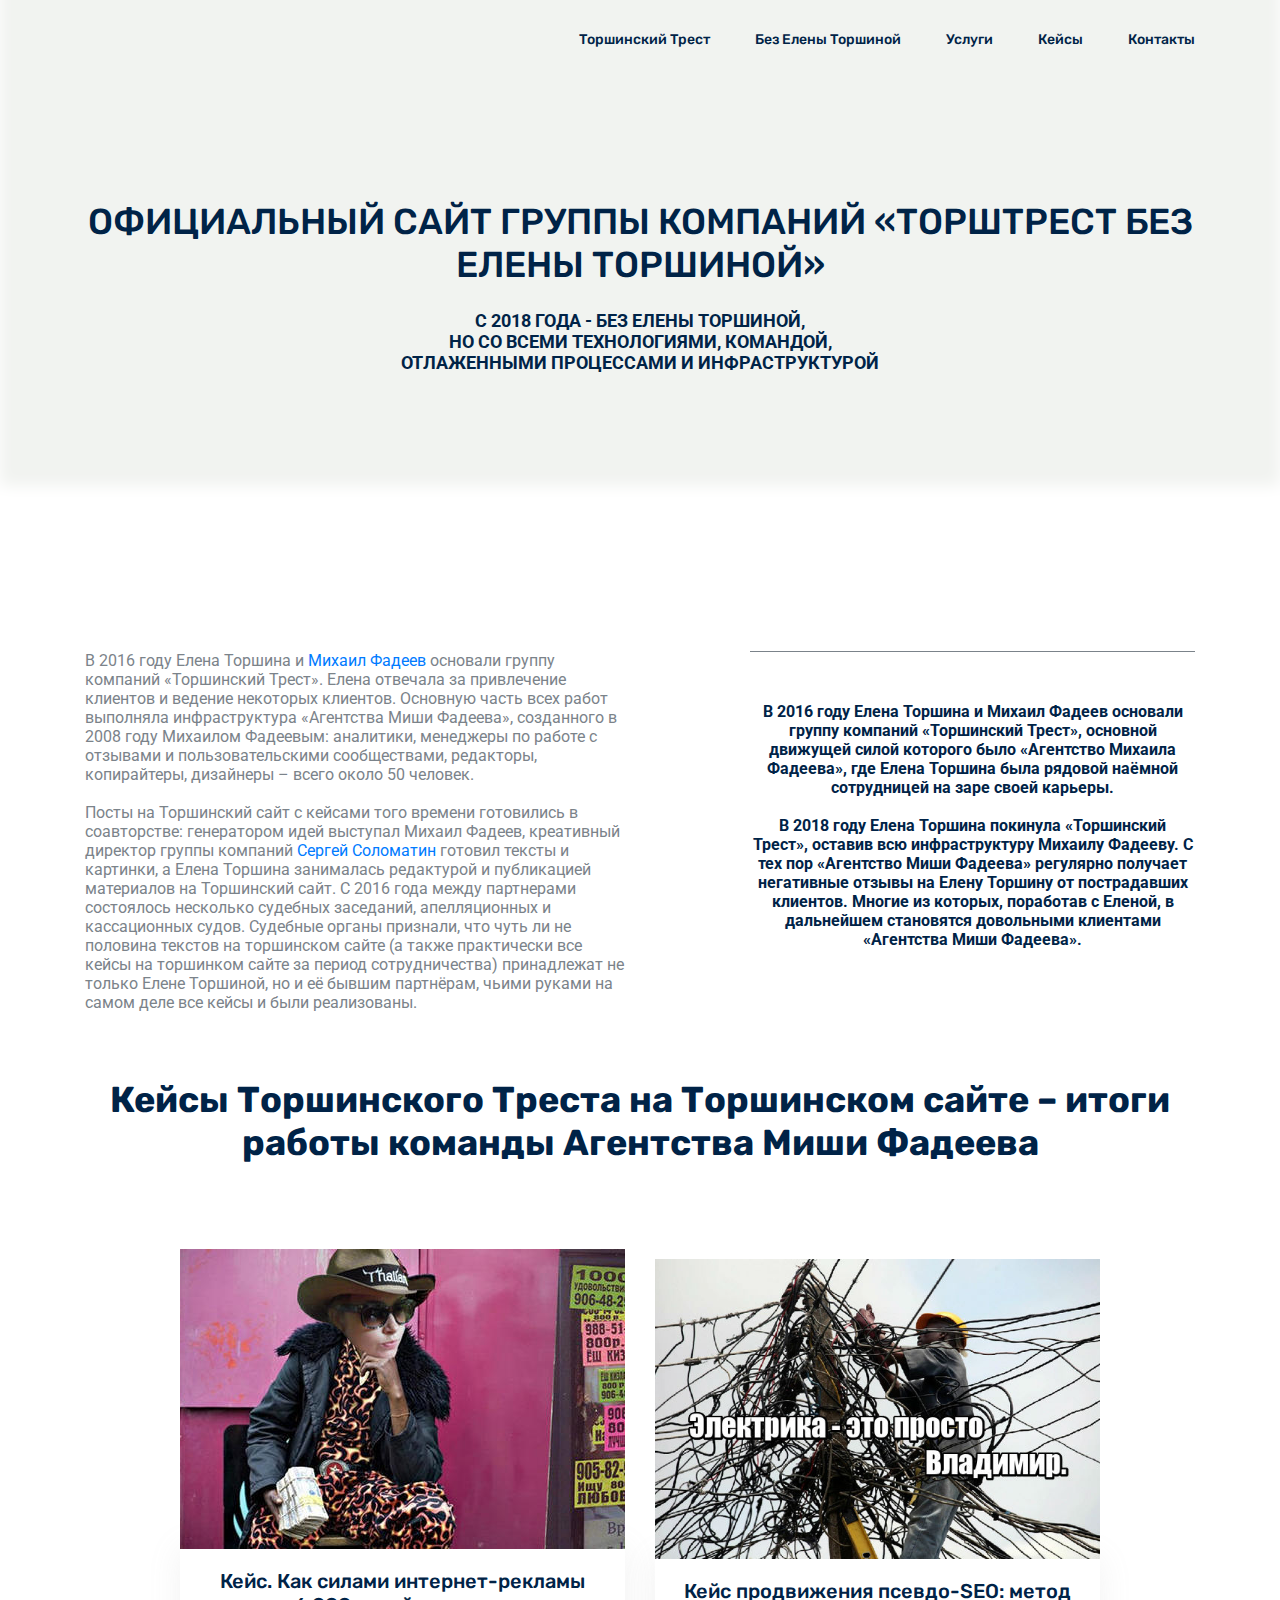
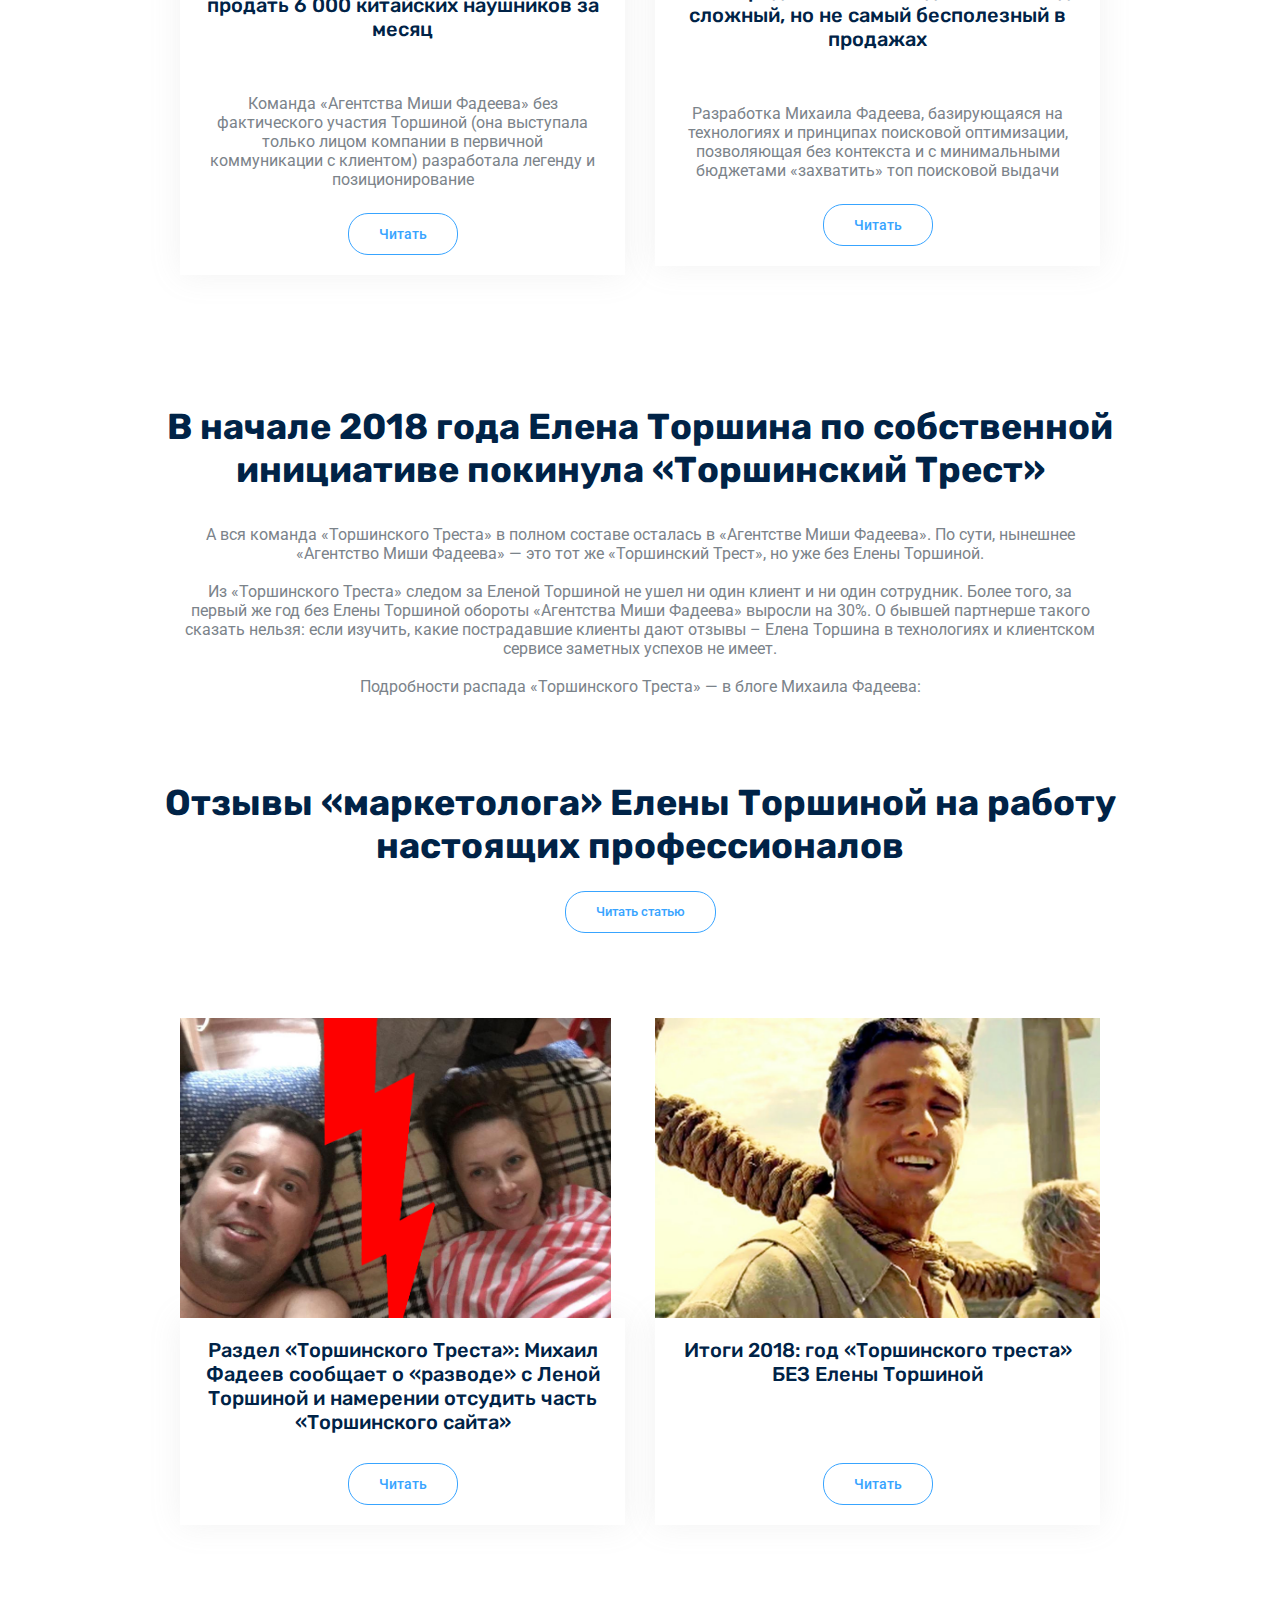
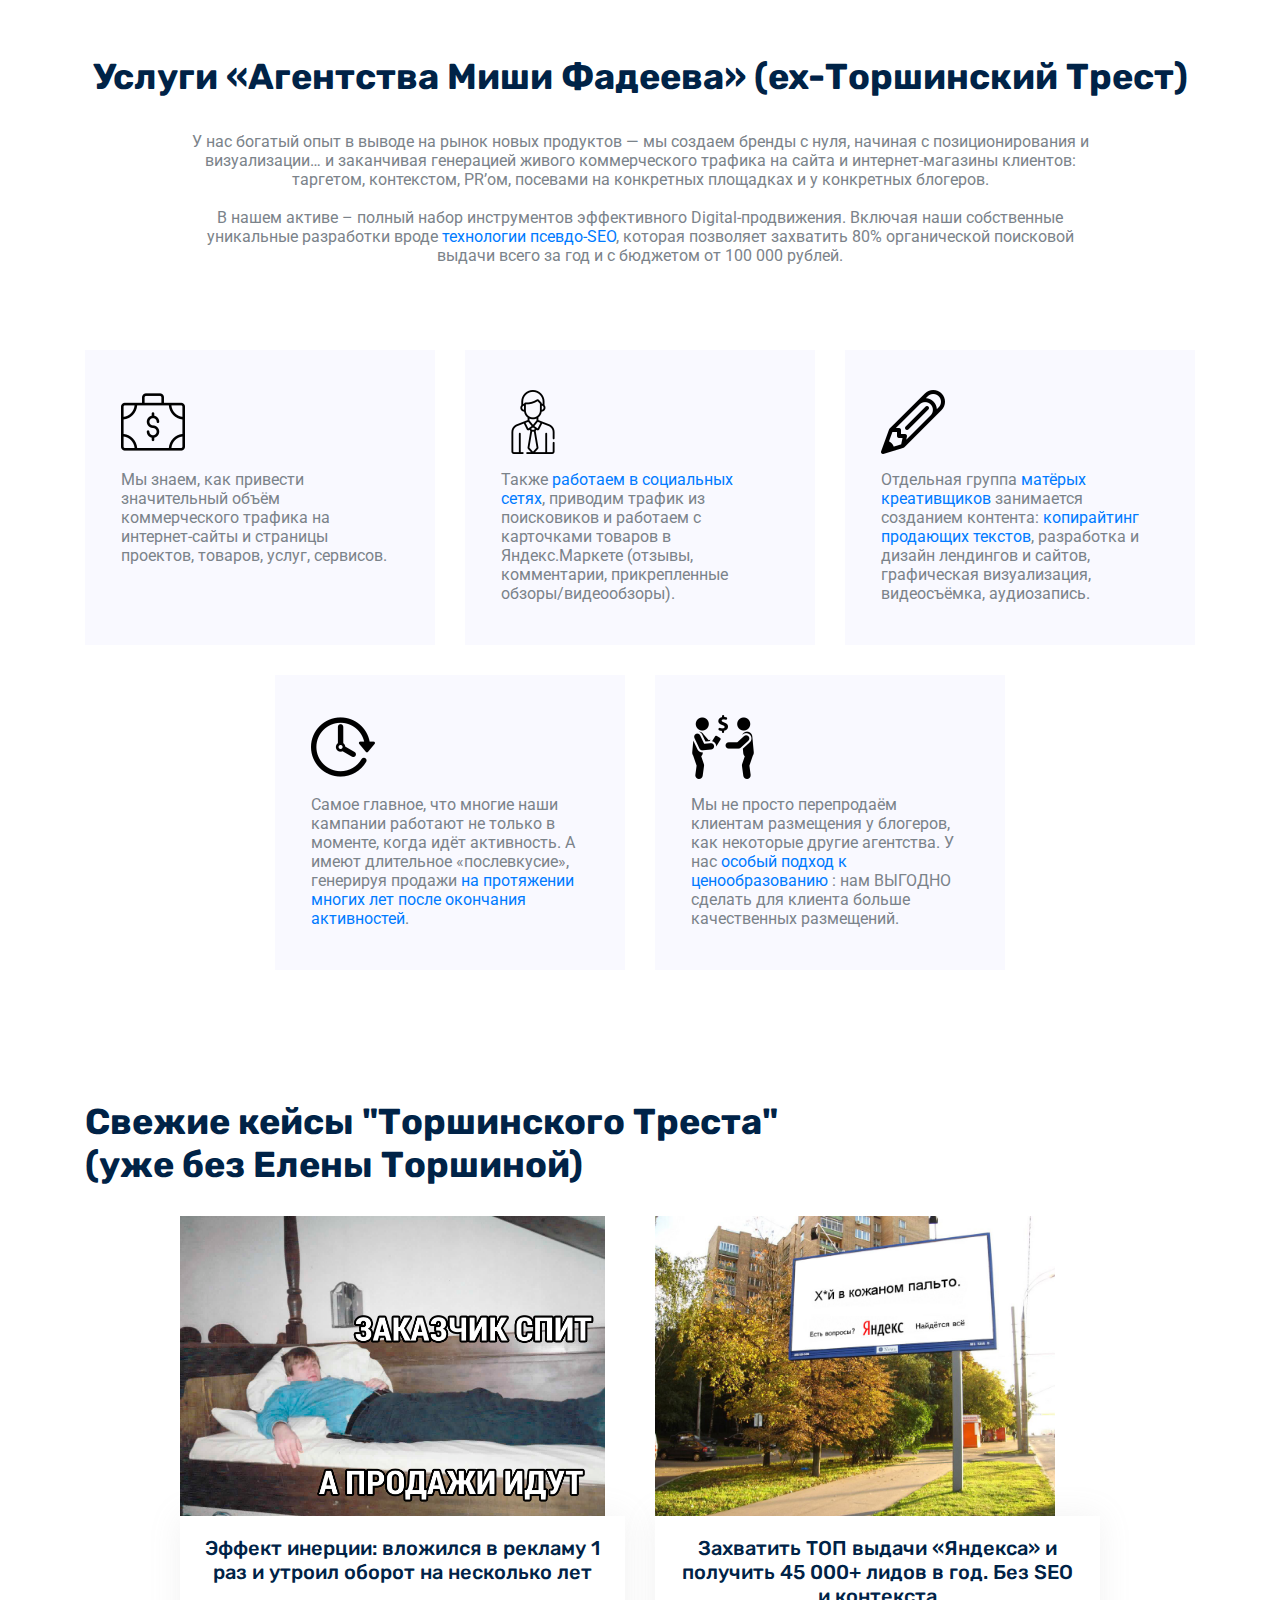
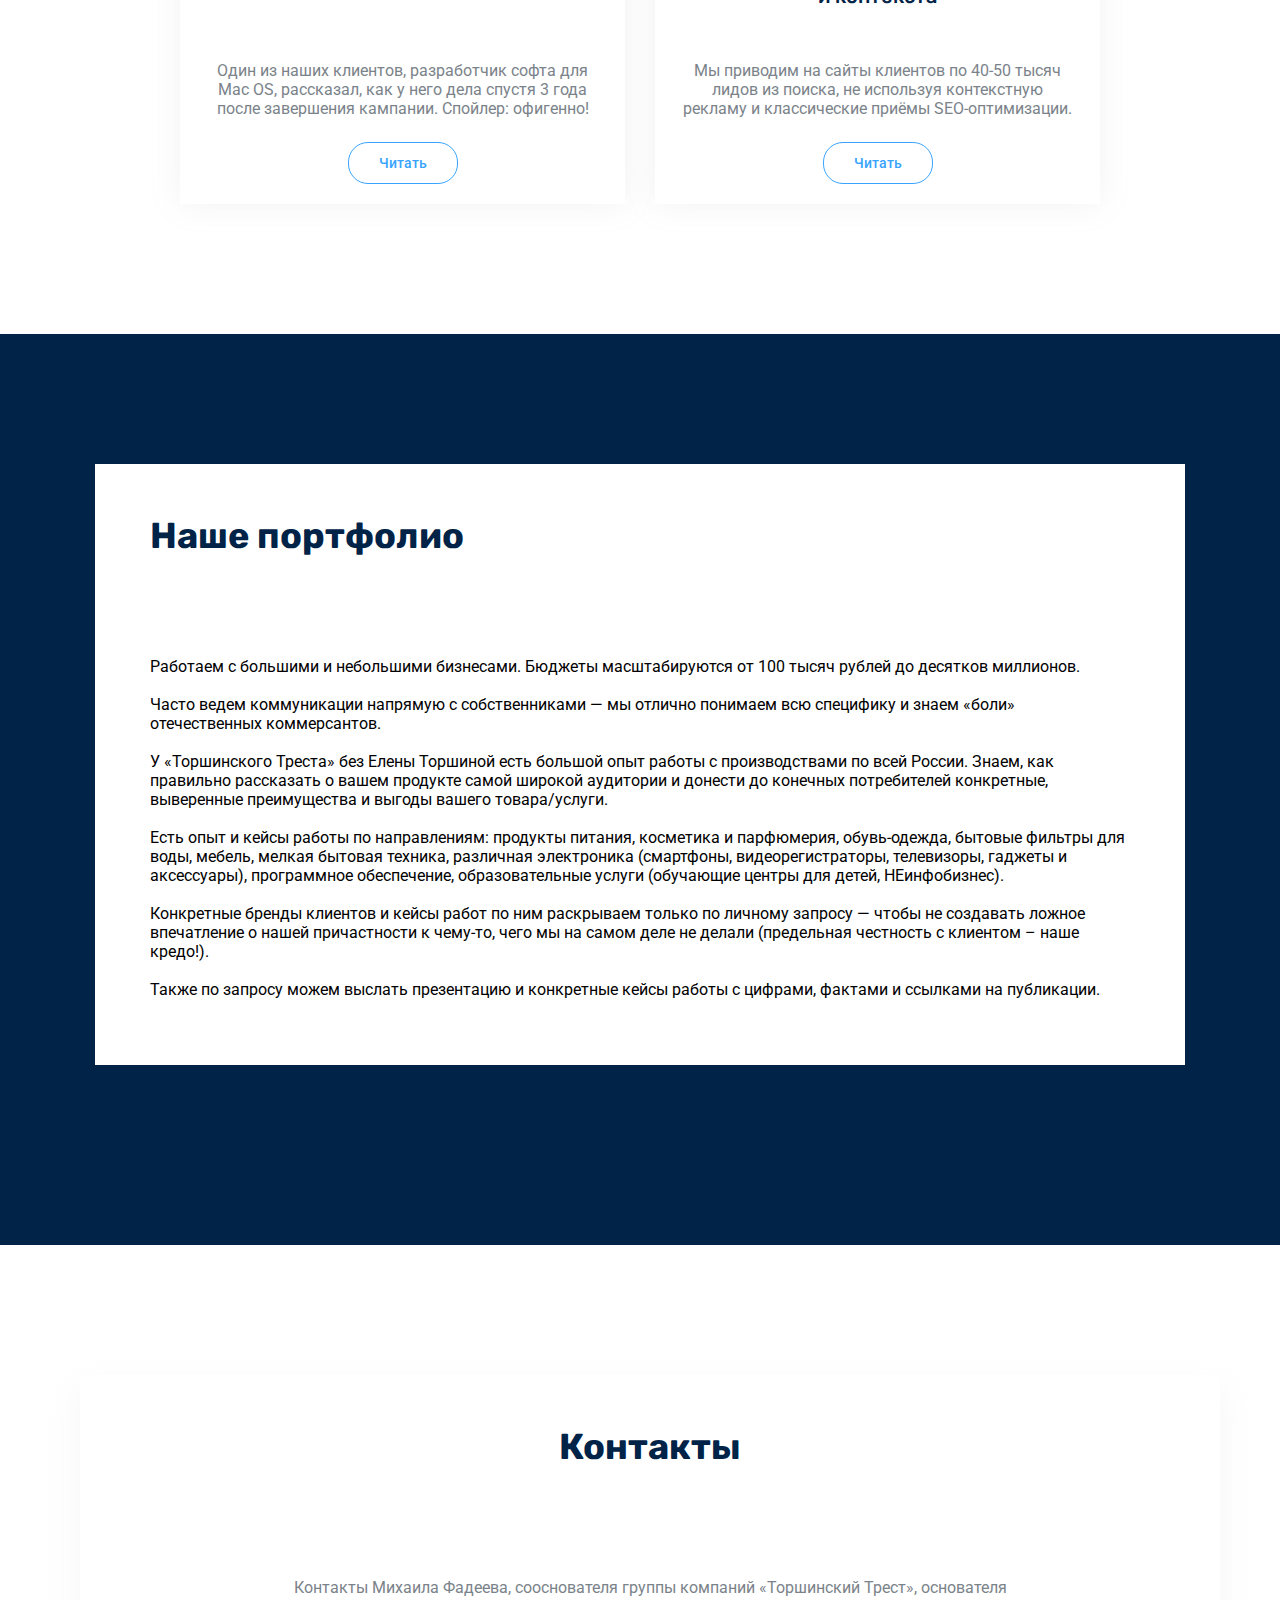
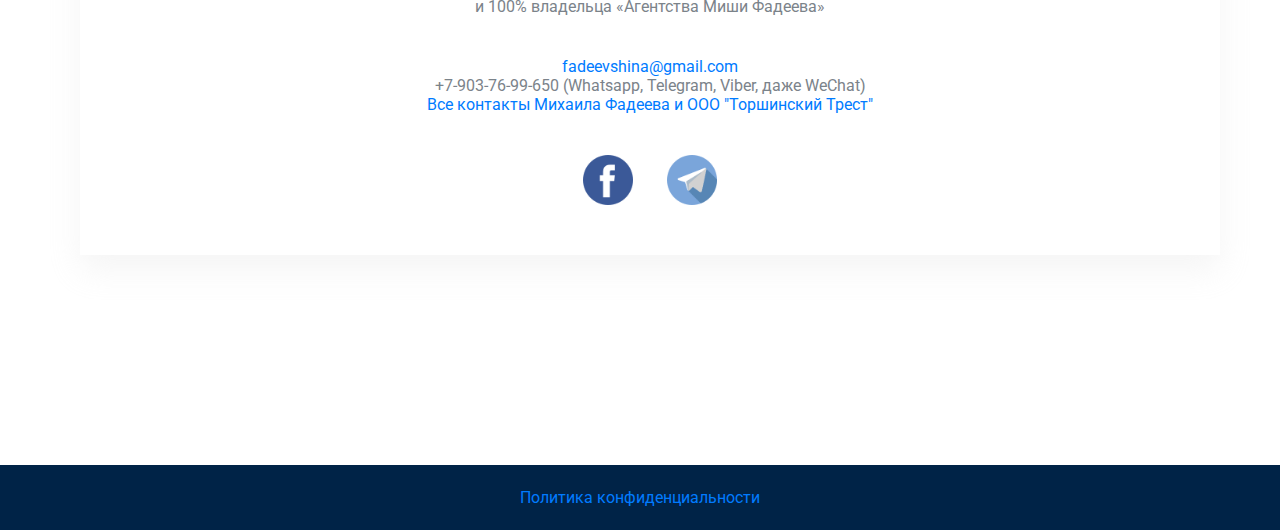
==== index.html @ d5496c58 "upload" ====
<!DOCTYPE html>
<html lang="ru">
  <head>
    <meta charset="utf-8" />
    <meta
      name="viewport"
      content="width=device-width, initial-scale=1, shrink-to-fit=no"
    />
    <title>Официальный сайт группы компаний "Торштрест без Елены Торшиной"</title>
    <link rel="stylesheet" href="css/bootstrap.css" />
    <link rel="stylesheet" href="css/flaticon.css" />
    <link rel="stylesheet" href="css/themify-icons.css" />
    <link rel="stylesheet" href="css/style.css" />
    <link rel="stylesheet" href="css/custom.css?v=20190522_2"/>
    <link rel="icon" type="image/png" href="favicon.png" />
  </head>

  <body>
    <header class="header_area">
      <div class="main_menu">
        <nav class="navbar navbar-expand-lg navbar-light">
          <div class="container">
            <button
              class="navbar-toggler"
              type="button"
              data-toggle="collapse"
              data-target="#navbarSupportedContent"
              aria-controls="navbarSupportedContent"
              aria-expanded="false"
              aria-label="Toggle navigation"
            >
              <span class="icon-bar"></span> <span class="icon-bar"></span>
              <span class="icon-bar"></span>
            </button>
            <div
              class="collapse navbar-collapse offset"
              id="navbarSupportedContent"
            >
              <ul class="nav navbar-nav menu_nav ml-auto">
                <li class="nav-item">
                  <a class="nav-link" href="#torsh">Торшинский Трест</a>
                </li>
                <li class="nav-item">
                  <a class="nav-link" href="#without">Без Елены Торшиной</a>
                </li>
                <li class="nav-item">
                  <a class="nav-link" href="#uslugi">Услуги</a>
                </li>
                <li class="nav-item">
                  <a class="nav-link" href="#case">Кейсы</a>
                </li>
                <li class="nav-item">
                  <a class="nav-link" href="#contact">Контакты</a>
                </li>
              </ul>
            </div>
          </div>
        </nav>
      </div>
    </header>

    <section class="home_b_area">
      <div class="banner_inner">
        <div class="container">
          <div class="row">
            <div class="col-lg-12">
              <div class="banner_content text-center">
                <h1 class="text-uppercase">
                  Официальный сайт группы компаний «Торштрест без Елены Торшиной»
                </h1>
                <p class="text-uppercase  mt-4 mb-5">
                  С 2018 ГОДА - БЕЗ ЕЛЕНЫ ТОРШИНОЙ, <br>НО СО ВСЕМИ ТЕХНОЛОГИЯМИ, КОМАНДОЙ, <br>ОТЛАЖЕННЫМИ ПРОЦЕССАМИ И ИНФРАСТРУКТУРОЙ
                </p>
              </div>
            </div>
          </div>
        </div>
      </div>
    </section>

    <section id="torsh" class="trainer_area section_gap_top">
      <div class="container">
        <div class="torsh__block">
          <div class="row justify-content-center">
            <div class="col-lg-6 col-xs-12">
              <p>
                В 2016 году Елена Торшина и <a href="https://ffad.ru/blog/kontakty-mikhaila-fadeeva-i-amr-gde-ya-ra-0402192154?utm_source=torshinarukontakt" target="_blank">Михаил Фадеев</a> основали группу компаний «Торшинский Трест». Елена отвечала за привлечение клиентов и ведение некоторых клиентов. Основную часть всех работ выполняла инфраструктура «Агентства Миши Фадеева», созданного в 2008 году Михаилом Фадеевым: аналитики, менеджеры по работе с отзывами и пользовательскими сообществами, редакторы, копирайтеры, дизайнеры – всего около 50 человек.
                <br><br> Посты на Торшинский сайт с кейсами того времени готовились в соавторстве: генератором идей выступал Михаил Фадеев, креативный директор группы компаний <a href="https://ffad.ru/blog/vebinar-sergeya-solomatina-uspeshnyy-bizn-2102191419?utm_source=torhsinaru" target="_blank">Сергей Соломатин</a>  готовил тексты и картинки, а Елена Торшина занималась редактурой и публикацией материалов на Торшинский сайт.
                С 2016 года между партнерами состоялось несколько судебных заседаний, апелляционных и кассационных судов. Судебные органы признали, что чуть ли не половина текстов на торшинском сайте (а также практически все кейсы на торшинком сайте за период сотрудничества) принадлежат не только Елене Торшиной, но и её бывшим партнёрам, чьими руками на самом деле все кейсы и были реализованы.
              </p>
            </div>
            <div class="col-lg-5 offset-lg-1 col-xs-12">
              <p class="text-center text-border-top">
                В 2016 году Елена Торшина и Михаил Фадеев основали группу компаний «Торшинский Трест», основной движущей силой которого было «Агентство Михаила Фадеева», где Елена Торшина была рядовой наёмной сотрудницей на заре своей карьеры.
                <br><br>
                В 2018 году Елена Торшина покинула «Торшинский Трест», оставив всю инфраструктуру Михаилу Фадееву.
                С тех пор «Агентство Миши Фадеева» регулярно получает негативные отзывы на Елену Торшину от пострадавших клиентов. Многие из которых, поработав с Еленой, в дальнейшем становятся довольными клиентами «Агентства Миши Фадеева».
              </p>
            </div>
          </div>
        </div>
        <div class="row justify-content-center">
          <div class="col-lg-12">
            <div class="main_title">
              <h2>Кейсы Торшинского Треста на Торшинском сайте – итоги работы команды Агентства Миши Фадеева</h2>
            </div>
          </div>
        </div>
        <div class="row justify-content-center d-flex align-items-center">
          <div class="col-lg-5 col-md-12 col-sm-12 single-trainer">
            <img class="img-fluid" src="img/1.jpg" alt="" />
            <div class="meta-text text-sm-center">
              <h4>Кейс. Как силами интернет-рекламы продать 6 000 китайских наушников за месяц</h4>
              <p class="designation"></p>
              <div class="mb-4">
                <p>
                  Команда «Агентства Миши Фадеева» без фактического участия Торшиной (она выступала только лицом компании в первичной коммуникации с клиентом) разработала легенду и позиционирование
                </p>
              </div>
              <a target="_blank" href="http://ffad.ru/blog/keys-kak-silami-internet-reklamy-prodat-2909181514?utm_source=torshinaru" class="genric-btn info-border circle">
                Читать
              </a>
            </div>
          </div>
          <div class="col-lg-5 col-md-12 col-sm-12 single-trainer">
            <img class="img-fluid" src="img/2.jpg" alt="" />
            <div class="meta-text text-sm-center">
              <h4>Кейс продвижения псевдо-SEO: метод сложный, но не самый бесполезный в продажах</h4>
              <p class="designation"></p>
              <div class="mb-4">
                <p>
                  Разработка Михаила Фадеева, базирующаяся на технологиях и принципах поисковой оптимизации, позволяющая без контекста и с минимальными бюджетами «захватить» топ поисковой выдачи
                </p>
              </div>
              <a target="_blank" href="http://ffad.ru/blog/keys-prodvizheniya-psevdo-seo-metod-zloeb-2709181137?utm_source=torshinaru" class="genric-btn info-border circle">
                Читать
              </a>
            </div>
          </div>
        </div>
      </div>
    </section>

    <section id="without" class="trainer_area ">
      <div class="container">
        <div class="row justify-content-center">
          <div class="col-lg-12">
            <div class="main_title">
              <h2>В начале 2018 года Елена Торшина по собственной инициативе покинула «Торшинский Трест»<br></h2>
              <div class="row">
                <div class="col-lg-10 col-xs-12 offset-lg-1">
                  <p class="text-center">
                    <br>
                    А вся команда «Торшинского Треста» в полном составе осталась в «Агентстве Миши Фадеева». По сути, нынешнее «Агентство Миши Фадеева» — это тот же «Торшинский Трест», но уже без Елены Торшиной.<br><br>
                    Из «Торшинского Треста» следом за Еленой Торшиной не ушел ни один клиент и ни один сотрудник. Более того, за первый же год без Елены Торшиной обороты «Агентства Миши Фадеева» выросли на 30%. О бывшей партнерше такого сказать нельзя: если изучить, какие пострадавшие клиенты дают отзывы – Елена Торшина в технологиях и клиентском сервисе заметных успехов не имеет.<br><br>
                    Подробности распада «Торшинского Треста» — в блоге Михаила Фадеева:

                  </p>
                </div>
              </div>
            </div>
          </div>
        </div>
        <div class="row justify-content-center">
          <div class="col-lg-12">
            <div class="main_title">
              <h2 class="mb-4">Отзывы «маркетолога» Елены Торшиной на работу настоящих профессионалов</h2>
              <a target="_blank" href="https://torshina.ru/otzyvy" class="genric-btn info-border circle">
                Читать статью
              </a>
            </div>

          </div>
        </div>
        <div class="row justify-content-center d-flex align-items-center">
          <div class="col-lg-5 col-md-12 col-sm-12 single-trainer">
            <img class="img-fluid" src="img/3.jpg" alt="" />
            <div class="meta-text text-sm-center">
              <h4>Раздел «Торшинского Треста»: Михаил Фадеев сообщает о «разводе» с Леной Торшиной и намерении отсудить часть «Торшинского сайта»</h4>
              <p class="designation"></p>
              <a target="_blank" href="http://ffad.ru/blog/razdel-torshinskogo-tresta-mikhail-fade-2501191435?utm_source=torshinaru" class="genric-btn info-border circle">
                Читать
              </a>
            </div>
          </div>
          <div class="col-lg-5 col-md-12 col-sm-12 single-trainer">
            <img class="img-fluid" src="img/4.jpg" alt="" />
            <div class="meta-text text-sm-center">
              <h4>Итоги 2018: год «Торшинского треста» БЕЗ Елены Торшиной</h4>
              <p class="designation"></p>
              <a target="_blank" href="http://ffad.ru/blog/itogi-2018-god-torshinskogo-tresta-bez-0402192317?utm_source=torshinaru" class="genric-btn info-border circle">
                Читать
              </a>
            </div>
          </div>
        </div>
      </div>
    </section>

    <section id="uslugi" class="feature_area ">
      <div class="container">
        <div class="row justify-content-center">
          <div class="col-lg-12">
            <div class="main_title">
              <h2 class="">Услуги «Агентства Миши Фадеева» (ex-Торшинский Трест)</h2>
              <div class="row">
                <div class="col-lg-10 col-xs-12 offset-lg-1">
                  <p class="text-center">
                    <br>
                    У нас богатый опыт в выводе на рынок новых продуктов — мы создаем бренды с нуля, начиная с позиционирования и визуализации… и заканчивая генерацией живого коммерческого трафика на сайта и интернет-магазины клиентов: таргетом, контекстом, PR’ом, посевами на конкретных площадках и у конкретных блогеров.<br><br> В нашем активе – полный набор инструментов эффективного Digital-продвижения. Включая наши собственные уникальные разработки вроде <a target="_blank" href="https://ffad.ru/blog/zakhvatit-top-vydachi-yandeksa-i-poluchit-1302191225?utm_source=torshinaru">технологии псевдо-SEO</a>, которая позволяет захватить 80% органической поисковой выдачи всего за год и с бюджетом от 100 000 рублей.
                  </p>
                </div>
              </div>
            </div>
          </div>
        </div>
        <div class="row justify-content-center">
          <div class="col-lg-4 col-md-6">
            <div class="single_feature">
              <div class="icon"><img src="img/features/money-bag.png"></div>
              <div class="desc">
                <h4 class="mt-3 mb-2"></h4>
                <p>
                  Мы знаем, как привести значительный объём коммерческого трафика на интернет-сайты и страницы проектов, товаров, услуг, сервисов.
                </p>
              </div>
            </div>
          </div>

          <div class="col-lg-4 col-md-6">
            <div class="single_feature">
              <div class="icon"><img src="img/features/employee.png"></div>
              <div class="desc">
                <h4 class="mt-3 mb-2"></h4>
                <p>
                  Также <a href="https://www.instagram.com/pocketbook_kniga/" target="_blank">работаем в социальных сетях</a>, приводим трафик из поисковиков и работаем с карточками товаров в Яндекс.Маркете (отзывы, комментарии, прикрепленные обзоры/видеообзоры).
                </p>
              </div>
            </div>
          </div>

          <div class="col-lg-4 col-md-6">
            <div class="single_feature">
              <div class="icon"><img src="img/features/pencil.png"></div>
              <div class="desc">
                <h4 class="mt-3 mb-2"></h4>
                <p>
                  Отдельная группа <a href="http://ffad.ru/blog/surovaya-prokachka-avtorov-ili-kakie-byvayu-2903191243?utm_source=torshinaru" target="_blank">матёрых креативщиков</a> занимается созданием контента: <a href="http://ffad.ru/blog/kak-pisat-o-produkte-v-reklamnykh-teksta-1903192120?utm_source=torshinaru" target="_blank">копирайтинг продающих текстов</a>, разработка и дизайн лендингов и сайтов, графическая визуализация, видеосъёмка, аудиозапись.
                </p>
              </div>
            </div>
          </div>

          <div class="col-lg-4 col-md-6">
            <div class="single_feature">
              <div class="icon"><img src="img/features/passage-of-time.png"></div>
              <div class="desc">
                <h4 class="mt-3 mb-2"></h4>
                <p>
                  Самое главное, что многие наши кампании работают не только в моменте, когда идёт активность. А имеют длительное «послевкусие», генерируя продажи <a href="http://ffad.ru/blog/effekt-inertsii-vlozhilsya-v-reklamu-1-raz-0603191427?utm_source=torshinaru" target="_blank">на протяжении многих лет после окончания активностей</a>.
                </p>
              </div>
            </div>
          </div>

          <div class="col-lg-4 col-md-6">
            <div class="single_feature">
              <div class="icon"><img src="img/features/people-trading.png"></div>
              <div class="desc">
                <h4 class="mt-3 mb-2"></h4>
                <p>
                  Мы не просто перепродаём клиентам размещения у блогеров, как некоторые другие агентства. У нас <a href="http://ffad.ru/blog/tsenoobrazovanie-agentstv-pochemu-my-sa-0204191453?utm_source=torshinaru" target="_blank">особый подход к ценообразованию</a> : нам ВЫГОДНО сделать для клиента больше качественных размещений.
                </p>
              </div>
            </div>
          </div>

        </div>
      </div>
    </section>

    <section id="case" class="trainer_area ">
      <div class="container">
        <div class="row justify-content-center">
          <div class="col-lg-12">
            <div class="main_title text-left">
              <h2>Свежие кейсы "Торшинского Треста"<br> (уже без Елены Торшиной)</h2>
            </div>
          </div>
        </div>
        <div class="row justify-content-center d-flex align-items-center">
          <div class="col-lg-5 col-md-12 col-sm-12 single-trainer">
            <img class="img-fluid" src="img/5.jpg" alt="" />
            <div class="meta-text text-sm-center">
              <h4>Эффект инерции: вложился в рекламу 1 раз и утроил оборот на несколько лет</h4>
              <p class="designation"></p>
              <div class="mb-4">
                <p>
                  Один из наших клиентов, разработчик софта для Mac OS, рассказал, как у него дела спустя 3 года после завершения кампании. Спойлер: офигенно!
                </p>
              </div>
              <a target="_blank" href="http://ffad.ru/blog/effekt-inertsii-vlozhilsya-v-reklamu-1-raz-0603191427?utm_source=torshinaru" class="genric-btn info-border circle">
                Читать
              </a>
            </div>
          </div>
          <div class="col-lg-5 col-md-12 col-sm-12 single-trainer">
            <img class="img-fluid" src="img/6.jpg" alt="" />
            <div class="meta-text text-sm-center">
              <h4>Захватить ТОП выдачи «Яндекса» и получить 45 000+ лидов в год. Без SEO и контекста</h4>
              <p class="designation"></p>
              <div class="mb-4">
                <p>
                  Мы приводим на сайты клиентов по 40-50 тысяч лидов из поиска, не используя контекстную рекламу и классические приёмы SЕО-оптимизации.
                </p>
              </div>
              <a target="_blank" href="http://ffad.ru/blog/effekt-inertsii-vlozhilsya-v-reklamu-1-raz-0603191427?utm_source=torshinaru" class="genric-btn info-border circle">
                Читать
              </a>
            </div>
          </div>

        </div>
      </div>
    </section>

    <div class="events_area">
      <div class="container">
        <div class="row testi_item testi_item--white">
          <div class="main_title">
            <h2>
              Наше портфолио
            </h2>
          </div>
          <p>
            Работаем с большими и небольшими бизнесами. Бюджеты масштабируются от 100 тысяч рублей до десятков миллионов. <br><br>
            Часто ведем коммуникации напрямую с собственниками — мы отлично понимаем всю специфику и знаем «боли» отечественных коммерсантов.<br><br>
            У «Торшинского Треста» без Елены Торшиной есть большой опыт работы с производствами по всей России. Знаем, как правильно рассказать о вашем продукте самой широкой аудитории и донести до конечных потребителей конкретные, выверенные преимущества и выгоды вашего товара/услуги.<br><br>
            Есть опыт и кейсы работы по направлениям: продукты питания, косметика и парфюмерия, обувь-одежда, бытовые фильтры для воды, мебель, мелкая бытовая техника, различная электроника (смартфоны, видеорегистраторы, телевизоры, гаджеты и аксессуары), программное обеспечение, образовательные услуги (обучающие центры для детей, НЕинфобизнес).<br><br>
            Конкретные бренды клиентов и кейсы работ по ним раскрываем только по личному запросу — чтобы не создавать ложное впечатление о нашей причастности к чему-то, чего мы на самом деле не делали (предельная честность с клиентом – наше кредо!). <br><br>
            Также по запросу можем выслать презентацию и конкретные кейсы работы с цифрами, фактами и ссылками на публикации.
          </p>
        </div>
      </div>
    </div>

    <section id="contact">
      <div class="section_gap">
        <div class="container">
          <div class="row">
            <div class="col-lg-12 testi_item text-center">
              <div class="main_title">
                <h2 class="text-center">
                  Контакты
                </h2>
              </div>
              <br>
              <p class="text-center">Контакты Михаила Фадеева, сооснователя группы компаний «Торшинский Трест», основателя<br>
                и 100% владельца «Агентства Миши Фадеева»
              </p>
              <br>
              <p class="text-center">
                <a href="mailto:fadeevshina@gmail.com">fadeevshina@gmail.com</a>
                <br>
                +7-903-76-99-650 (Whatsapp, Telegram, Viber, даже WeChat)<br>
                <a target="_blank" href="http://ffad.ru/blog/kontakty-mikhaila-fadeeva-i-amr-gde-ya-ra-0402192154?utm_source=torshinarukontakt">Все контакты Михаила Фадеева и ООО "Торшинский Трест"</a></p>
              <br>
              <a class="custom__social" href="https://www.facebook.com/profile.php?id=100003257969068" target="_blank">
                <img src="img/facebook.png">
              </a>
              <a class="custom__social" href="https://tlgg.ru/ffadru" target="_blank">
                <img src="img/telegram.png">
              </a>
            </div>
          </div>
        </div>
      </div>
    </section>

    <footer class="footer-area section_gap-footer">
      <div class="container">
        <div class="row">
          <div class="col-lg-12 text-center text-white">
            <a target="_blank" href="/policy">Политика конфиденциальности</a>
          </div>
        </div>
      </div>
    </footer>
<script> 
 !function(f,b,e,v,n,t,s) 
 {if(f.fbq)return;n=f.fbq=function(){n.callMethod? 
 n.callMethod.apply(n,arguments):n.queue.push(arguments)}; 
 if(!f._fbq)f._fbq=n;n.push=n;n.loaded=!0;n.version='2.0'; 
 n.queue=[];t=b.createElement(e);t.async=!0; 
 t.src=v;s=b.getElementsByTagName(e)[0]; 
 s.parentNode.insertBefore(t,s)}(window, document,'script', 
 'https://connect.facebook.net/en_US/fbevents.js'); 
 fbq('init', '2198368430252733'); 
 fbq('track', 'PageView'); 
</script> 
<noscript><img height="1" width="1" 
 src="https://www.facebook.com/tr?id=2198368430252733&ev=PageView&noscript=1" 
/></noscript> 
<script> 
function func() { 
 fbq('trackCustom', 'ViemMore60sec'); 
} 
setTimeout(func, 6000); 
</script>
    <script type="text/javascript" > 
    (function(m,e,t,r,i,k,a){m[i]=m[i]||function(){(m[i].a=m[i].a||[]).push(arguments)}; 
    m[i].l=1*new Date();k=e.createElement(t),a=e.getElementsByTagName(t)[0],k.async=1,k.src=r,a.parentNode.insertBefore(k,a)}) 
    (window, document, "script", "https://mc.yandex.ru/metrika/tag.js", "ym"); 
     
    ym(53745241, "init", { 
    clickmap:true, 
    trackLinks:true, 
    accurateTrackBounce:true 
    }); 
    </script> 
    <noscript><div><img src="https://mc.yandex.ru/watch/53745241" alt="" /></div></noscript> 
    <script src="js/jquery-3.2.1.min.js"></script>
    <script src="js/bootstrap.min.js"></script>
    <script src="js/theme.js"></script>
  </body>
</html>
---- css/flaticon.css ----
/*
  	Flaticon icon font: Flaticon
  	Creation date: 20/01/2019 08:29
  	*/

@font-face {
  font-family: "Flaticon";
  src: url("../fonts/Flaticon.eot");
  src: url("../fonts/Flaticon.eot?#iefix") format("embedded-opentype"),
       url("../fonts/Flaticon.woff2") format("woff2"),
       url("../fonts/Flaticon.woff") format("woff"),
       url("../fonts/Flaticon.ttf") format("truetype");
  font-weight: normal;
  font-style: normal;
}

@media screen and (-webkit-min-device-pixel-ratio:0) {
  @font-face {
    font-family: "Flaticon";
    src: url("./Flaticon.svg#Flaticon") format("svg");
  }
}

[class^="flaticon-"]:before, [class*=" flaticon-"]:before,
[class^="flaticon-"]:after, [class*=" flaticon-"]:after {   
  font-family: Flaticon;
        font-size: 48px;
font-style: normal;
margin-left: 0px;
color: #002347;
}

.flaticon-student:before { content: "\f100"; }
.flaticon-book:before { content: "\f101"; }
.flaticon-earth:before { content: "\f102"; }
---- css/themify-icons.css ----
@font-face {
	font-family: 'themify';
	src:url('../fonts/themify.eot?-fvbane');
	src:url('../fonts/themify.eot?#iefix-fvbane') format('embedded-opentype'),
		url('../fonts/themify.woff?-fvbane') format('woff'),
		url('../fonts/themify.ttf?-fvbane') format('truetype'),
		url('../fonts/themify.svg?-fvbane#themify') format('svg');
	font-weight: normal;
	font-style: normal;
}

[class^="ti-"], [class*=" ti-"] {
	font-family: 'themify';
	speak: none;
	font-style: normal;
	font-weight: normal;
	font-variant: normal;
	text-transform: none;
	line-height: 1;

	/* Better Font Rendering =========== */
	-webkit-font-smoothing: antialiased;
	-moz-osx-font-smoothing: grayscale;
}

.ti-wand:before {
	content: "\e600";
}
.ti-volume:before {
	content: "\e601";
}
.ti-user:before {
	content: "\e602";
}
.ti-unlock:before {
	content: "\e603";
}
.ti-unlink:before {
	content: "\e604";
}
.ti-trash:before {
	content: "\e605";
}
.ti-thought:before {
	content: "\e606";
}
.ti-target:before {
	content: "\e607";
}
.ti-tag:before {
	content: "\e608";
}
.ti-tablet:before {
	content: "\e609";
}
.ti-star:before {
	content: "\e60a";
}
.ti-spray:before {
	content: "\e60b";
}
.ti-signal:before {
	content: "\e60c";
}
.ti-shopping-cart:before {
	content: "\e60d";
}
.ti-shopping-cart-full:before {
	content: "\e60e";
}
.ti-settings:before {
	content: "\e60f";
}
.ti-search:before {
	content: "\e610";
}
.ti-zoom-in:before {
	content: "\e611";
}
.ti-zoom-out:before {
	content: "\e612";
}
.ti-cut:before {
	content: "\e613";
}
.ti-ruler:before {
	content: "\e614";
}
.ti-ruler-pencil:before {
	content: "\e615";
}
.ti-ruler-alt:before {
	content: "\e616";
}
.ti-bookmark:before {
	content: "\e617";
}
.ti-bookmark-alt:before {
	content: "\e618";
}
.ti-reload:before {
	content: "\e619";
}
.ti-plus:before {
	content: "\e61a";
}
.ti-pin:before {
	content: "\e61b";
}
.ti-pencil:before {
	content: "\e61c";
}
.ti-pencil-alt:before {
	content: "\e61d";
}
.ti-paint-roller:before {
	content: "\e61e";
}
.ti-paint-bucket:before {
	content: "\e61f";
}
.ti-na:before {
	content: "\e620";
}
.ti-mobile:before {
	content: "\e621";
}
.ti-minus:before {
	content: "\e622";
}
.ti-medall:before {
	content: "\e623";
}
.ti-medall-alt:before {
	content: "\e624";
}
.ti-marker:before {
	content: "\e625";
}
.ti-marker-alt:before {
	content: "\e626";
}
.ti-arrow-up:before {
	content: "\e627";
}
.ti-arrow-right:before {
	content: "\e628";
}
.ti-arrow-left:before {
	content: "\e629";
}
.ti-arrow-down:before {
	content: "\e62a";
}
.ti-lock:before {
	content: "\e62b";
}
.ti-location-arrow:before {
	content: "\e62c";
}
.ti-link:before {
	content: "\e62d";
}
.ti-layout:before {
	content: "\e62e";
}
.ti-layers:before {
	content: "\e62f";
}
.ti-layers-alt:before {
	content: "\e630";
}
.ti-key:before {
	content: "\e631";
}
.ti-import:before {
	content: "\e632";
}
.ti-image:before {
	content: "\e633";
}
.ti-heart:before {
	content: "\e634";
}
.ti-heart-broken:before {
	content: "\e635";
}
.ti-hand-stop:before {
	content: "\e636";
}
.ti-hand-open:before {
	content: "\e637";
}
.ti-hand-drag:before {
	content: "\e638";
}
.ti-folder:before {
	content: "\e639";
}
.ti-flag:before {
	content: "\e63a";
}
.ti-flag-alt:before {
	content: "\e63b";
}
.ti-flag-alt-2:before {
	content: "\e63c";
}
.ti-eye:before {
	content: "\e63d";
}
.ti-export:before {
	content: "\e63e";
}
.ti-exchange-vertical:before {
	content: "\e63f";
}
.ti-desktop:before {
	content: "\e640";
}
.ti-cup:before {
	content: "\e641";
}
.ti-crown:before {
	content: "\e642";
}
.ti-comments:before {
	content: "\e643";
}
.ti-comment:before {
	content: "\e644";
}
.ti-comment-alt:before {
	content: "\e645";
}
.ti-close:before {
	content: "\e646";
}
.ti-clip:before {
	content: "\e647";
}
.ti-angle-up:before {
	content: "\e648";
}
.ti-angle-right:before {
	content: "\e649";
}
.ti-angle-left:before {
	content: "\e64a";
}
.ti-angle-down:before {
	content: "\e64b";
}
.ti-check:before {
	content: "\e64c";
}
.ti-check-box:before {
	content: "\e64d";
}
.ti-camera:before {
	content: "\e64e";
}
.ti-announcement:before {
	content: "\e64f";
}
.ti-brush:before {
	content: "\e650";
}
.ti-briefcase:before {
	content: "\e651";
}
.ti-bolt:before {
	content: "\e652";
}
.ti-bolt-alt:before {
	content: "\e653";
}
.ti-blackboard:before {
	content: "\e654";
}
.ti-bag:before {
	content: "\e655";
}
.ti-move:before {
	content: "\e656";
}
.ti-arrows-vertical:before {
	content: "\e657";
}
.ti-arrows-horizontal:before {
	content: "\e658";
}
.ti-fullscreen:before {
	content: "\e659";
}
.ti-arrow-top-right:before {
	content: "\e65a";
}
.ti-arrow-top-left:before {
	content: "\e65b";
}
.ti-arrow-circle-up:before {
	content: "\e65c";
}
.ti-arrow-circle-right:before {
	content: "\e65d";
}
.ti-arrow-circle-left:before {
	content: "\e65e";
}
.ti-arrow-circle-down:before {
	content: "\e65f";
}
.ti-angle-double-up:before {
	content: "\e660";
}
.ti-angle-double-right:before {
	content: "\e661";
}
.ti-angle-double-left:before {
	content: "\e662";
}
.ti-angle-double-down:before {
	content: "\e663";
}
.ti-zip:before {
	content: "\e664";
}
.ti-world:before {
	content: "\e665";
}
.ti-wheelchair:before {
	content: "\e666";
}
.ti-view-list:before {
	content: "\e667";
}
.ti-view-list-alt:before {
	content: "\e668";
}
.ti-view-grid:before {
	content: "\e669";
}
.ti-uppercase:before {
	content: "\e66a";
}
.ti-upload:before {
	content: "\e66b";
}
.ti-underline:before {
	content: "\e66c";
}
.ti-truck:before {
	content: "\e66d";
}
.ti-timer:before {
	content: "\e66e";
}
.ti-ticket:before {
	content: "\e66f";
}
.ti-thumb-up:before {
	content: "\e670";
}
.ti-thumb-down:before {
	content: "\e671";
}
.ti-text:before {
	content: "\e672";
}
.ti-stats-up:before {
	content: "\e673";
}
.ti-stats-down:before {
	content: "\e674";
}
.ti-split-v:before {
	content: "\e675";
}
.ti-split-h:before {
	content: "\e676";
}
.ti-smallcap:before {
	content: "\e677";
}
.ti-shine:before {
	content: "\e678";
}
.ti-shift-right:before {
	content: "\e679";
}
.ti-shift-left:before {
	content: "\e67a";
}
.ti-shield:before {
	content: "\e67b";
}
.ti-notepad:before {
	content: "\e67c";
}
.ti-server:before {
	content: "\e67d";
}
.ti-quote-right:before {
	content: "\e67e";
}
.ti-quote-left:before {
	content: "\e67f";
}
.ti-pulse:before {
	content: "\e680";
}
.ti-printer:before {
	content: "\e681";
}
.ti-power-off:before {
	content: "\e682";
}
.ti-plug:before {
	content: "\e683";
}
.ti-pie-chart:before {
	content: "\e684";
}
.ti-paragraph:before {
	content: "\e685";
}
.ti-panel:before {
	content: "\e686";
}
.ti-package:before {
	content: "\e687";
}
.ti-music:before {
	content: "\e688";
}
.ti-music-alt:before {
	content: "\e689";
}
.ti-mouse:before {
	content: "\e68a";
}
.ti-mouse-alt:before {
	content: "\e68b";
}
.ti-money:before {
	content: "\e68c";
}
.ti-microphone:before {
	content: "\e68d";
}
.ti-menu:before {
	content: "\e68e";
}
.ti-menu-alt:before {
	content: "\e68f";
}
.ti-map:before {
	content: "\e690";
}
.ti-map-alt:before {
	content: "\e691";
}
.ti-loop:before {
	content: "\e692";
}
.ti-location-pin:before {
	content: "\e693";
}
.ti-list:before {
	content: "\e694";
}
.ti-light-bulb:before {
	content: "\e695";
}
.ti-Italic:before {
	content: "\e696";
}
.ti-info:before {
	content: "\e697";
}
.ti-infinite:before {
	content: "\e698";
}
.ti-id-badge:before {
	content: "\e699";
}
.ti-hummer:before {
	content: "\e69a";
}
.ti-home:before {
	content: "\e69b";
}
.ti-help:before {
	content: "\e69c";
}
.ti-headphone:before {
	content: "\e69d";
}
.ti-harddrives:before {
	content: "\e69e";
}
.ti-harddrive:before {
	content: "\e69f";
}
.ti-gift:before {
	content: "\e6a0";
}
.ti-game:before {
	content: "\e6a1";
}
.ti-filter:before {
	content: "\e6a2";
}
.ti-files:before {
	content: "\e6a3";
}
.ti-file:before {
	content: "\e6a4";
}
.ti-eraser:before {
	content: "\e6a5";
}
.ti-envelope:before {
	content: "\e6a6";
}
.ti-download:before {
	content: "\e6a7";
}
.ti-direction:before {
	content: "\e6a8";
}
.ti-direction-alt:before {
	content: "\e6a9";
}
.ti-dashboard:before {
	content: "\e6aa";
}
.ti-control-stop:before {
	content: "\e6ab";
}
.ti-control-shuffle:before {
	content: "\e6ac";
}
.ti-control-play:before {
	content: "\e6ad";
}
.ti-control-pause:before {
	content: "\e6ae";
}
.ti-control-forward:before {
	content: "\e6af";
}
.ti-control-backward:before {
	content: "\e6b0";
}
.ti-cloud:before {
	content: "\e6b1";
}
.ti-cloud-up:before {
	content: "\e6b2";
}
.ti-cloud-down:before {
	content: "\e6b3";
}
.ti-clipboard:before {
	content: "\e6b4";
}
.ti-car:before {
	content: "\e6b5";
}
.ti-calendar:before {
	content: "\e6b6";
}
.ti-book:before {
	content: "\e6b7";
}
.ti-bell:before {
	content: "\e6b8";
}
.ti-basketball:before {
	content: "\e6b9";
}
.ti-bar-chart:before {
	content: "\e6ba";
}
.ti-bar-chart-alt:before {
	content: "\e6bb";
}
.ti-back-right:before {
	content: "\e6bc";
}
.ti-back-left:before {
	content: "\e6bd";
}
.ti-arrows-corner:before {
	content: "\e6be";
}
.ti-archive:before {
	content: "\e6bf";
}
.ti-anchor:before {
	content: "\e6c0";
}
.ti-align-right:before {
	content: "\e6c1";
}
.ti-align-left:before {
	content: "\e6c2";
}
.ti-align-justify:before {
	content: "\e6c3";
}
.ti-align-center:before {
	content: "\e6c4";
}
.ti-alert:before {
	content: "\e6c5";
}
.ti-alarm-clock:before {
	content: "\e6c6";
}
.ti-agenda:before {
	content: "\e6c7";
}
.ti-write:before {
	content: "\e6c8";
}
.ti-window:before {
	content: "\e6c9";
}
.ti-widgetized:before {
	content: "\e6ca";
}
.ti-widget:before {
	content: "\e6cb";
}
.ti-widget-alt:before {
	content: "\e6cc";
}
.ti-wallet:before {
	content: "\e6cd";
}
.ti-video-clapper:before {
	content: "\e6ce";
}
.ti-video-camera:before {
	content: "\e6cf";
}
.ti-vector:before {
	content: "\e6d0";
}
.ti-themify-logo:before {
	content: "\e6d1";
}
.ti-themify-favicon:before {
	content: "\e6d2";
}
.ti-themify-favicon-alt:before {
	content: "\e6d3";
}
.ti-support:before {
	content: "\e6d4";
}
.ti-stamp:before {
	content: "\e6d5";
}
.ti-split-v-alt:before {
	content: "\e6d6";
}
.ti-slice:before {
	content: "\e6d7";
}
.ti-shortcode:before {
	content: "\e6d8";
}
.ti-shift-right-alt:before {
	content: "\e6d9";
}
.ti-shift-left-alt:before {
	content: "\e6da";
}
.ti-ruler-alt-2:before {
	content: "\e6db";
}
.ti-receipt:before {
	content: "\e6dc";
}
.ti-pin2:before {
	content: "\e6dd";
}
.ti-pin-alt:before {
	content: "\e6de";
}
.ti-pencil-alt2:before {
	content: "\e6df";
}
.ti-palette:before {
	content: "\e6e0";
}
.ti-more:before {
	content: "\e6e1";
}
.ti-more-alt:before {
	content: "\e6e2";
}
.ti-microphone-alt:before {
	content: "\e6e3";
}
.ti-magnet:before {
	content: "\e6e4";
}
.ti-line-double:before {
	content: "\e6e5";
}
.ti-line-dotted:before {
	content: "\e6e6";
}
.ti-line-dashed:before {
	content: "\e6e7";
}
.ti-layout-width-full:before {
	content: "\e6e8";
}
.ti-layout-width-default:before {
	content: "\e6e9";
}
.ti-layout-width-default-alt:before {
	content: "\e6ea";
}
.ti-layout-tab:before {
	content: "\e6eb";
}
.ti-layout-tab-window:before {
	content: "\e6ec";
}
.ti-layout-tab-v:before {
	content: "\e6ed";
}
.ti-layout-tab-min:before {
	content: "\e6ee";
}
.ti-layout-slider:before {
	content: "\e6ef";
}
.ti-layout-slider-alt:before {
	content: "\e6f0";
}
.ti-layout-sidebar-right:before {
	content: "\e6f1";
}
.ti-layout-sidebar-none:before {
	content: "\e6f2";
}
.ti-layout-sidebar-left:before {
	content: "\e6f3";
}
.ti-layout-placeholder:before {
	content: "\e6f4";
}
.ti-layout-menu:before {
	content: "\e6f5";
}
.ti-layout-menu-v:before {
	content: "\e6f6";
}
.ti-layout-menu-separated:before {
	content: "\e6f7";
}
.ti-layout-menu-full:before {
	content: "\e6f8";
}
.ti-layout-media-right-alt:before {
	content: "\e6f9";
}
.ti-layout-media-right:before {
	content: "\e6fa";
}
.ti-layout-media-overlay:before {
	content: "\e6fb";
}
.ti-layout-media-overlay-alt:before {
	content: "\e6fc";
}
.ti-layout-media-overlay-alt-2:before {
	content: "\e6fd";
}
.ti-layout-media-left-alt:before {
	content: "\e6fe";
}
.ti-layout-media-left:before {
	content: "\e6ff";
}
.ti-layout-media-center-alt:before {
	content: "\e700";
}
.ti-layout-media-center:before {
	content: "\e701";
}
.ti-layout-list-thumb:before {
	content: "\e702";
}
.ti-layout-list-thumb-alt:before {
	content: "\e703";
}
.ti-layout-list-post:before {
	content: "\e704";
}
.ti-layout-list-large-image:before {
	content: "\e705";
}
.ti-layout-line-solid:before {
	content: "\e706";
}
.ti-layout-grid4:before {
	content: "\e707";
}
.ti-layout-grid3:before {
	content: "\e708";
}
.ti-layout-grid2:before {
	content: "\e709";
}
.ti-layout-grid2-thumb:before {
	content: "\e70a";
}
.ti-layout-cta-right:before {
	content: "\e70b";
}
.ti-layout-cta-left:before {
	content: "\e70c";
}
.ti-layout-cta-center:before {
	content: "\e70d";
}
.ti-layout-cta-btn-right:before {
	content: "\e70e";
}
.ti-layout-cta-btn-left:before {
	content: "\e70f";
}
.ti-layout-column4:before {
	content: "\e710";
}
.ti-layout-column3:before {
	content: "\e711";
}
.ti-layout-column2:before {
	content: "\e712";
}
.ti-layout-accordion-separated:before {
	content: "\e713";
}
.ti-layout-accordion-merged:before {
	content: "\e714";
}
.ti-layout-accordion-list:before {
	content: "\e715";
}
.ti-ink-pen:before {
	content: "\e716";
}
.ti-info-alt:before {
	content: "\e717";
}
.ti-help-alt:before {
	content: "\e718";
}
.ti-headphone-alt:before {
	content: "\e719";
}
.ti-hand-point-up:before {
	content: "\e71a";
}
.ti-hand-point-right:before {
	content: "\e71b";
}
.ti-hand-point-left:before {
	content: "\e71c";
}
.ti-hand-point-down:before {
	content: "\e71d";
}
.ti-gallery:before {
	content: "\e71e";
}
.ti-face-smile:before {
	content: "\e71f";
}
.ti-face-sad:before {
	content: "\e720";
}
.ti-credit-card:before {
	content: "\e721";
}
.ti-control-skip-forward:before {
	content: "\e722";
}
.ti-control-skip-backward:before {
	content: "\e723";
}
.ti-control-record:before {
	content: "\e724";
}
.ti-control-eject:before {
	content: "\e725";
}
.ti-comments-smiley:before {
	content: "\e726";
}
.ti-brush-alt:before {
	content: "\e727";
}
.ti-youtube:before {
	content: "\e728";
}
.ti-vimeo:before {
	content: "\e729";
}
.ti-twitter:before {
	content: "\e72a";
}
.ti-time:before {
	content: "\e72b";
}
.ti-tumblr:before {
	content: "\e72c";
}
.ti-skype:before {
	content: "\e72d";
}
.ti-share:before {
	content: "\e72e";
}
.ti-share-alt:before {
	content: "\e72f";
}
.ti-rocket:before {
	content: "\e730";
}
.ti-pinterest:before {
	content: "\e731";
}
.ti-new-window:before {
	content: "\e732";
}
.ti-microsoft:before {
	content: "\e733";
}
.ti-list-ol:before {
	content: "\e734";
}
.ti-linkedin:before {
	content: "\e735";
}
.ti-layout-sidebar-2:before {
	content: "\e736";
}
.ti-layout-grid4-alt:before {
	content: "\e737";
}
.ti-layout-grid3-alt:before {
	content: "\e738";
}
.ti-layout-grid2-alt:before {
	content: "\e739";
}
.ti-layout-column4-alt:before {
	content: "\e73a";
}
.ti-layout-column3-alt:before {
	content: "\e73b";
}
.ti-layout-column2-alt:before {
	content: "\e73c";
}
.ti-instagram:before {
	content: "\e73d";
}
.ti-google:before {
	content: "\e73e";
}
.ti-github:before {
	content: "\e73f";
}
.ti-flickr:before {
	content: "\e740";
}
.ti-facebook:before {
	content: "\e741";
}
.ti-dropbox:before {
	content: "\e742";
}
.ti-dribbble:before {
	content: "\e743";
}
.ti-apple:before {
	content: "\e744";
}
.ti-android:before {
	content: "\e745";
}
.ti-save:before {
	content: "\e746";
}
.ti-save-alt:before {
	content: "\e747";
}
.ti-yahoo:before {
	content: "\e748";
}
.ti-wordpress:before {
	content: "\e749";
}
.ti-vimeo-alt:before {
	content: "\e74a";
}
.ti-twitter-alt:before {
	content: "\e74b";
}
.ti-tumblr-alt:before {
	content: "\e74c";
}
.ti-trello:before {
	content: "\e74d";
}
.ti-stack-overflow:before {
	content: "\e74e";
}
.ti-soundcloud:before {
	content: "\e74f";
}
.ti-sharethis:before {
	content: "\e750";
}
.ti-sharethis-alt:before {
	content: "\e751";
}
.ti-reddit:before {
	content: "\e752";
}
.ti-pinterest-alt:before {
	content: "\e753";
}
.ti-microsoft-alt:before {
	content: "\e754";
}
.ti-linux:before {
	content: "\e755";
}
.ti-jsfiddle:before {
	content: "\e756";
}
.ti-joomla:before {
	content: "\e757";
}
.ti-html5:before {
	content: "\e758";
}
.ti-flickr-alt:before {
	content: "\e759";
}
.ti-email:before {
	content: "\e75a";
}
.ti-drupal:before {
	content: "\e75b";
}
.ti-dropbox-alt:before {
	content: "\e75c";
}
.ti-css3:before {
	content: "\e75d";
}
.ti-rss:before {
	content: "\e75e";
}
.ti-rss-alt:before {
	content: "\e75f";
}
---- css/style.css ----
/*----------------------------------------------------
@File: Default Styles
@Author: SPONDON IT
Author E-mail: info@spondonit.com

This file contains the styling for the actual theme, this
is the file you need to edit to change the look of the
theme.
---------------------------------------------------- */
/*=====================================================================
@Template Name: Medicare Medical
@Author: Naim LAsker
@Developed By: Naim LAsker


=====================================================================*/
/*----------------------------------------------------*/
/*font Variables*/
/*Color Variables*/
/*=================== fonts ====================*/
@import url("https://fonts.googleapis.com/css?family=Roboto:400,400i,500|Rubik:500, 600");
/*---------------------------------------------------- */
/*----------------------------------------------------*/
/*---------------------------------------------------- */
/*----------------------------------------------------*/
body {
  line-height: 25px;
  font-size: 16px;
  font-family: "Roboto", sans-serif;
  font-weight: 400;
  color: #7b838a; }

h1,
h2,
h3,
h4,
h5,
h6 {
  font-family: "Rubik", sans-serif;
  font-weight: 500;
  color: #002347; }

.list {
  list-style: none;
  margin: 0px;
  padding: 0px; }

a {
  text-decoration: none;
  transition: all 0.3s ease-in-out; }
  a:hover, a:focus {
    text-decoration: none;
    outline: none; }

.row.m0 {
  margin: 0px; }

button:focus {
  outline: none;
  box-shadow: none; }

.mb-15 {
  margin-bottom: 15px; }

.mt-10 {
  margin-top: 10px; }

.mt-20 {
  margin-top: 20px; }

.mt-25 {
  margin-top: 25px; }

.white_bg {
  background: #fff !important; }

.mt-100 {
  margin-top: 100px; }
  @media (max-width: 991px) {
    .mt-100 {
      margin-top: 0px; } }

.mt--100 {
  margin-top: -100px; }
  @media (max-width: 991px) {
    .mt--100 {
      margin-top: 0px; } }

.title-bg {
  background: #002347; }

/*---------------------------------------------------- */
/*----------------------------------------------------*/
.section_gap {
  padding: 130px 0;
}
.section_gap-footer {
  padding: 20px 0;
}
  @media (max-width: 991px) {
    .section_gap {
      padding: 70px 0; } }

.section_gap_top {
  padding-top: 130px; }
  @media (max-width: 991px) {
    .section_gap_top {
      padding-top: 70px; } }

.section_gap_bottom {
  padding-bottom: 130px; }
  @media (max-width: 991px) {
    .section_gap_bottom {
      padding-bottom: 70px; } }

/* Main Title Area css
============================================================================================ */
.main_title {
  text-align: center;
  margin-bottom: 85px; }
  @media (max-width: 991px) {
    .main_title {
      margin-bottom: 40px; } }
  .main_title h2 {
    font-size: 36px;
    line-height: 30px;
    font-weight: bold;
    margin-bottom: 15px; }
    @media (max-width: 575px) {
      .main_title h2 {
        font-size: 30px;
        margin-bottom: 10px; } }
  .main_title p {
    font-size: 16px;
    margin-bottom: 0px;
    font-style: italic; }

.lite_bg {
  background: #f9f9f9; }

/* End Main Title Area css
============================================================================================ */
/* Start Overlay css
============================================================================================ */
.overlay {
  position: relative; }

.overlay:after {
  position: absolute;
  left: 0;
  top: 0;
  height: 100%;
  width: 100%;
  content: "";
  z-index: -1; }

/* End Overlay css
============================================================================================ */
/*---------------------------------------------------- */
/*----------------------------------------------------*/
.header_area {
  position: absolute;
  width: 100%;
  z-index: 99;
  transition: background 0.4s, all 0.3s linear; }
  .header_area .navbar {
    background: transparent;
    padding: 0px;
    border: 0px;
    border-radius: 0px; }
    .header_area .navbar .nav .nav-item {
      margin-right: 45px; }
      .header_area .navbar .nav .nav-item .nav-link {
        font: 500 14px/80px "Rubik", sans-serif;
        text-transform: capitalize;
        color: #002347;
        padding: 0px;
        display: inline-block; }
        @media (max-width: 991px) {
          .header_area .navbar .nav .nav-item .nav-link {
            color: #ffffff; } }
        .header_area .navbar .nav .nav-item .nav-link:after {
          display: none; }
      .header_area .navbar .nav .nav-item:hover .nav-link, .header_area .navbar .nav .nav-item.active .nav-link {
        color: #fdc632; }
      .header_area .navbar .nav .nav-item.submenu {
        position: relative; }
        .header_area .navbar .nav .nav-item.submenu ul {
          border: none;
          padding: 0px;
          border-radius: 0px;
          box-shadow: none;
          margin: 0px;
          background: #fff; }
          @media (min-width: 992px) {
            .header_area .navbar .nav .nav-item.submenu ul {
              position: absolute;
              top: 120%;
              left: 0px;
              min-width: 200px;
              text-align: left;
              opacity: 0;
              transition: all 300ms ease-in;
              visibility: hidden;
              display: block;
              border: none;
              padding: 0px;
              border-radius: 0px; } }
          .header_area .navbar .nav .nav-item.submenu ul:before {
            content: "";
            width: 0;
            height: 0;
            border-style: solid;
            border-width: 10px 10px 0 10px;
            border-color: #eeeeee transparent transparent transparent;
            position: absolute;
            right: 24px;
            top: 45px;
            z-index: 3;
            opacity: 0;
            transition: all 400ms linear; }
          .header_area .navbar .nav .nav-item.submenu ul .nav-item {
            display: block;
            float: none;
            margin-right: 0px;
            border-bottom: 1px solid #ededed;
            margin-left: 0px;
            transition: all 0.4s linear; }
            .header_area .navbar .nav .nav-item.submenu ul .nav-item .nav-link {
              line-height: 45px;
              color: #002347;
              padding: 0px 30px;
              transition: all 150ms linear;
              display: block;
              margin-right: 0px; }
            .header_area .navbar .nav .nav-item.submenu ul .nav-item:last-child {
              border-bottom: none; }
            .header_area .navbar .nav .nav-item.submenu ul .nav-item:hover .nav-link {
              background: #fdc632;
              color: #fff; }
        @media (min-width: 992px) {
          .header_area .navbar .nav .nav-item.submenu:hover ul {
            visibility: visible;
            opacity: 1;
            top: 100%; } }
        .header_area .navbar .nav .nav-item.submenu:hover ul .nav-item {
          margin-top: 0px; }
      .header_area .navbar .nav .nav-item:last-child {
        margin-right: 0px; }
    .header_area .navbar .search {
      font-size: 12px;
      line-height: 60px;
      display: inline-block;
      color: #002347; }
      .header_area .navbar .search i {
        font-weight: 600; }
  .header_area.white-header .navbar .nav .nav-item.active .nav-link, .header_area.white-header .navbar .nav .nav-item:hover .nav-link {
    color: #fdc632; }
  .header_area.white-header .navbar .nav .nav-item .nav-link {
    color: #ffffff; }
  .header_area.navbar_fixed .main_menu {
    position: fixed;
    width: 100%;
    top: -70px;
    left: 0;
    right: 0;
    background: #ffffff;
    -webkit-transform: translateY(70px);
    -moz-transform: translateY(70px);
    -ms-transform: translateY(70px);
    -o-transform: translateY(70px);
    transform: translateY(70px);
    -webkit-transition: all 0.3s ease 0s;
    -moz-transition: all 0.3s ease 0s;
    -o-transition: all 0.3s ease 0s;
    transition: all 0.3s ease 0s;
    box-shadow: 0px 3px 16px 0px rgba(0, 0, 0, 0.1); }
    .header_area.navbar_fixed .main_menu .navbar .nav .nav-item .nav-link {
      line-height: 70px; }
    .header_area.navbar_fixed .main_menu .navbar .nav .nav-item.submenu ul .nav-item .nav-link {
      color: #002347; }
  .header_area.white-header.navbar_fixed .main_menu {
    background: #002347; }
    .header_area.white-header.navbar_fixed .main_menu .navbar .nav .nav-item.active .nav-link, .header_area.white-header.navbar_fixed .main_menu .navbar .nav .nav-item:hover .nav-link {
      color: #fdc632; }

#search_input_box {
  background: #fdc632;
  text-align: center;
  padding: 5px 20px; }
  #search_input_box .form-control {
    padding-left: 0;
    background: transparent;
    border: 0;
    color: #ffffff;
    font-weight: 400;
    font-size: 18px; }
    #search_input_box .form-control:focus {
      box-shadow: none;
      outline: none; }
  #search_input_box input.placeholder {
    color: #ffffff;
    font-size: 16px;
    font-weight: normal; }
  #search_input_box input:-moz-placeholder {
    color: #ffffff;
    font-size: 16px;
    font-weight: normal; }
  #search_input_box input::-moz-placeholder {
    color: #ffffff;
    font-size: 16px;
    font-weight: normal; }
  #search_input_box input::-webkit-input-placeholder {
    color: #ffffff;
    font-size: 16px;
    font-weight: normal; }
  #search_input_box .btn {
    width: 0;
    height: 0;
    padding: 0;
    border: 0; }
  #search_input_box #close_search {
    color: #fff;
    font-weight: 600;
    cursor: pointer;
    padding: 10px 0; }

/*---------------------------------------------------- */
/*----------------------------------------------------*/
/* Home Banner Area css
============================================================================================ */
.home_banner_area {
  z-index: 1;
  min-height: 900px;
  position: relative;
  background: url(../img/bn/home.jpg) no-repeat center;
  background-size: cover; }
  .home_banner_area .banner_inner {
    position: absolute;
    top: 40%;
    -webkit-transform: translateY(-50%);
    -moz-transform: translateY(-50%);
    -ms-transform: translateY(-50%);
    -o-transform: translateY(-50%);
    transform: translateY(-50%);
    z-index: 10;
    width: 100%; }
    @media (max-width: 991px) {
      .home_banner_area .banner_inner {
        top: 50%; } }
    .home_banner_area .banner_inner .banner_content h2 {
      font-size: 48px;
      font-weight: 500; }
    .home_banner_area .banner_inner .banner_content p {
      font-size: 20px;
      color: #002347;
      font-weight: 500; }

.blog_banner {
  min-height: 780px;
  position: relative;
  z-index: 1;
  overflow: hidden;
  margin-bottom: 0px; }
  .blog_banner .banner_inner {
    background: #04091e;
    position: relative;
    overflow: hidden;
    width: 100%;
    min-height: 780px;
    z-index: 1; }
    .blog_banner .banner_inner .overlay {
      background: url(../img/banner/banner-2.jpg) no-repeat center center;
      opacity: 0.5;
      height: 125%;
      position: absolute;
      left: 0px;
      top: 0px;
      width: 100%;
      z-index: -1; }
    .blog_banner .banner_inner .blog_b_text {
      max-width: 700px;
      margin: auto;
      color: #fff;
      margin-top: 40px; }
      .blog_banner .banner_inner .blog_b_text h2 {
        font-size: 60px;
        font-weight: 500;
        font-family: "Roboto", sans-serif;
        line-height: 66px;
        margin-bottom: 15px; }
      .blog_banner .banner_inner .blog_b_text p {
        font-size: 16px;
        margin-bottom: 35px; }
      .blog_banner .banner_inner .blog_b_text #ffffff_bg_btn {
        line-height: 42px;
        padding: 0px 45px; }

.banner_area {
  position: relative;
  background: url(../img/banner/banner.jpg) no-repeat center center;
  z-index: 1;
  min-height: 392px;
  padding-top: 0 !important; }
  .banner_area .banner_inner {
    position: relative;
    overflow: hidden;
    width: 100%;
    min-height: 392px;
    z-index: 1; }
    .banner_area .banner_inner .overlay {
      position: absolute;
      left: 0;
      right: 0;
      top: 0;
      bottom: 0;
      background: rgba(0, 35, 71, 0.8); }
    .banner_area .banner_inner .banner_content {
      position: relative;
      z-index: 2;
      color: #fff; }
      .banner_area .banner_inner .banner_content h2 {
        color: #fff;
        font-size: 45px;
        margin-bottom: 0px; }
      .banner_area .banner_inner .banner_content .page_link {
        display: inline-block;
        padding: 7px 20px; }
        .banner_area .banner_inner .banner_content .page_link a {
          font-size: 15px;
          color: #fff;
          font-family: "Roboto", sans-serif;
          margin-right: 20px;
          position: relative;
          text-transform: capitalize; }
          .banner_area .banner_inner .banner_content .page_link a:before {
            content: "/";
            position: absolute;
            right: -15px;
            top: 50%;
            transform: translateY(-50%); }
          .banner_area .banner_inner .banner_content .page_link a:last-child {
            margin-right: 0px; }
            .banner_area .banner_inner .banner_content .page_link a:last-child:before {
              display: none; }

/* End Home Banner Area css
============================================================================================ */
/*---------------------------------------------------- */
/*----------------------------------------------------*/
/* Start About Area css
============================================================================================ */
.h_blog_item .col-lg-6 {
  vertical-align: middle;
  align-self: center; }
.h_blog_item .h_blog_img {
  position: relative;
  z-index: 10; }
.h_blog_item .h_blog_text {
  padding-top: 0px;
  padding-bottom: 20px; }
  .h_blog_item .h_blog_text .h_blog_text_inner {
    background: #fff;
    padding: 75px 90px;
    border-radius: 10px; }
    @media (max-width: 991px) {
      .h_blog_item .h_blog_text .h_blog_text_inner {
        padding: 30px 15px; } }
    .h_blog_item .h_blog_text .h_blog_text_inner.left {
      position: relative;
      z-index: 2; }
    .h_blog_item .h_blog_text .h_blog_text_inner.right {
      margin-left: -104px;
      position: relative;
      z-index: 1;
      border: 10px solid #f9f9ff; }
      @media (max-width: 991px) {
        .h_blog_item .h_blog_text .h_blog_text_inner.right {
          margin-left: 0px; } }
    .h_blog_item .h_blog_text .h_blog_text_inner h4 {
      color: #002347;
      font-size: 30px;
      margin-bottom: 15px; }
    .h_blog_item .h_blog_text .h_blog_text_inner p {
      margin-bottom: 30px; }

/* End About Area css
============================================================================================ */
/* Start Features Area css
============================================================================================ */
.feature_area {
  padding-bottom: 100px; }
  @media (max-width: 991px) {
    .feature_area {
      padding-bottom: 40px; } }

.single_feature {
  position: relative;
  background: #f9f9ff;
  padding: 40px 36px;
  margin-bottom: 30px;
  -webkit-transition: all 0.3s ease 0s;
  -moz-transition: all 0.3s ease 0s;
  -o-transition: all 0.3s ease 0s;
  transition: all 0.3s ease 0s; }
  @media (max-width: 480px) {
    .single_feature {
      padding: 40px 20px; } }
  .single_feature .icon span {
    font-size: 30px; }
  .single_feature h4 {
    font-size: 20px;
    font-weight: 500; }
  .single_feature p {
    margin-bottom: 0px; }
  .single_feature:hover {
    box-shadow: 0px 10px 30px rgba(0, 35, 71, 0.1); }

/* End Features Area css
============================================================================================ */
/* Start Popular Courses Area css
============================================================================================ */
.popular_courses {
  padding-bottom: 100px; }
  @media (max-width: 991px) {
    .popular_courses {
      padding-bottom: 40px; } }
  .popular_courses .owl-item {
    opacity: 0;
    -webkit-transition: all 0.3s ease 0s;
    -moz-transition: all 0.3s ease 0s;
    -o-transition: all 0.3s ease 0s;
    transition: all 0.3s ease 0s;
    padding: 0px 10px;
    padding-bottom: 30px; }
  .popular_courses .owl-item.active {
    opacity: 1; }
  .popular_courses .owl-nav {
    display: flex !important;
    justify-content: space-between;
    position: absolute;
    top: 50%;
    width: 120%;
    transform: translateY(-50%);
    left: -11%; }
    @media (max-width: 991px) {
      .popular_courses .owl-nav {
        display: none !important; } }
    .popular_courses .owl-nav .owl-prev img,
    .popular_courses .owl-nav .owl-next img {
      -webkit-filter: grayscale(100%);
      -moz-filter: grayscale(100%);
      -ms-filter: grayscale(100%);
      -o-filter: grayscale(100%);
      filter: grayscale(100%);
      -webkit-transition: all 0.3s ease 0s;
      -moz-transition: all 0.3s ease 0s;
      -o-transition: all 0.3s ease 0s;
      transition: all 0.3s ease 0s; }
      .popular_courses .owl-nav .owl-prev img:hover,
      .popular_courses .owl-nav .owl-next img:hover {
        -webkit-filter: grayscale(0%);
        -moz-filter: grayscale(0%);
        -ms-filter: grayscale(0%);
        -o-filter: grayscale(0%);
        filter: grayscale(0%); }

.single_course {
  -webkit-transition: all 0.3s ease 0s;
  -moz-transition: all 0.3s ease 0s;
  -o-transition: all 0.3s ease 0s;
  transition: all 0.3s ease 0s; }
  .single_course .course_head {
    position: relative;
    overflow: hidden; }
    .single_course .course_head img {
      -webkit-transition: all 0.3s ease 0s;
      -moz-transition: all 0.3s ease 0s;
      -o-transition: all 0.3s ease 0s;
      transition: all 0.3s ease 0s; }
  .single_course .price {
    position: absolute;
    top: -34px;
    right: 15px;
    z-index: 2;
    color: #002347;
    display: inline-block;
    height: 65px;
    line-height: 65px;
    width: 65px;
    text-align: center;
    border-radius: 50px;
    background: #fdc632;
    font-family: "Rubik", sans-serif;
    font-weight: 500;
    font-size: 20px;
    -webkit-transition: all 0.3s ease 0s;
    -moz-transition: all 0.3s ease 0s;
    -o-transition: all 0.3s ease 0s;
    transition: all 0.3s ease 0s; }
    .single_course .price img {
      margin-top: -8px;
      -webkit-transition: all 0.3s ease 0s;
      -moz-transition: all 0.3s ease 0s;
      -o-transition: all 0.3s ease 0s;
      transition: all 0.3s ease 0s; }
  .single_course .course_content {
    padding: 30px 26px;
    background: #f9f9ff;
    position: relative;
    -webkit-transition: all 0.3s ease 0s;
    -moz-transition: all 0.3s ease 0s;
    -o-transition: all 0.3s ease 0s;
    transition: all 0.3s ease 0s; }
    .single_course .course_content .tag {
      padding: 2px 21px;
      font-size: 13px;
      color: #fff;
      background: #002347;
      text-transform: uppercase; }
    .single_course .course_content h4 {
      font-size: 20px;
      font-weight: 500; }
      .single_course .course_content h4 a {
        color: #002347; }
    .single_course .course_content p {
      margin: 0; }
    .single_course .course_content .course_meta {
      margin-top: 25px; }
      .single_course .course_content .course_meta .meta_info a {
        color: #002347; }
  .single_course .authr_meta img {
    width: auto !important;
    display: inline-block !important; }
  .single_course .authr_meta span {
    color: #002347;
    font-weight: 500; }
  .single_course:hover {
    box-shadow: 0px 10px 30px rgba(0, 35, 71, 0.1); }
    .single_course:hover .course_head img {
      -webkit-transform: scale(1.2);
      -moz-transform: scale(1.2);
      -ms-transform: scale(1.2);
      -o-transform: scale(1.2);
      transform: scale(1.2); }
    .single_course:hover .course_content {
      background: #fff; }
    .single_course:hover .price {
      background: #002347;
      color: #fdc632; }
    .single_course:hover h4 a {
      color: #fdc632; }

/* End Popular Courses Area css
============================================================================================ */
/* Start Courses Details Area css
============================================================================================ */
.course_details_area .title {
  font-size: 21px;
  border: none;
  cursor: pointer;
  margin-top: 40px;
  border-bottom: 1px solid #eeeeee;
  position: relative;
  padding-bottom: 10px;
  margin-bottom: 22px; }
  .course_details_area .title:after {
    content: "";
    position: absolute;
    left: 0;
    bottom: -1px;
    height: 1px;
    width: 74px;
    background: #fdc632; }

.course_details_left .course_list {
  margin-bottom: 0; }
  @media (max-width: 575px) {
    .course_details_left .course_list {
      padding-left: 0; } }
  .course_details_left .course_list li {
    list-style: none;
    margin-bottom: 20px; }
    .course_details_left .course_list li .primary-btn {
      background: #f9f9f9;
      color: #7b838a;
      box-shadow: none;
      font-size: 12px;
      border-radius: 0px; }
      .course_details_left .course_list li .primary-btn:hover {
        background: #fdc632;
        color: #ffffff; }
      @media (max-width: 575px) {
        .course_details_left .course_list li .primary-btn {
          min-width: 100px;
          font-size: 10px;
          padding: 0 10px; } }
    .course_details_left .course_list li:last-child {
      margin-bottom: 0; }

@media (max-width: 991px) {
  .right-contents {
    margin-top: 50px; } }
.right-contents ul {
  padding-left: 0; }
  .right-contents ul li {
    list-style: none;
    background: #f9f9f9;
    padding: 10px 22px;
    margin-bottom: 10px; }
    .right-contents ul li a {
      color: #7b838a;
      text-align: left; }
      .right-contents ul li a p {
        margin-bottom: 0px; }
    .right-contents ul li .or {
      color: #002347;
      font-weight: 500; }
.right-contents .enroll {
  margin-top: 10px;
  width: 100%; }
.right-contents .reviews span,
.right-contents .reviews .star {
  width: 31%;
  margin-bottom: 10px; }
.right-contents .avg-review {
  background: #04091e;
  text-align: center;
  color: #ffffff;
  font-size: 14px;
  font-weight: 600;
  padding: 20px 0px; }
  .right-contents .avg-review span {
    font-size: 18px;
    color: #fdc632; }
  @media (max-width: 991px) {
    .right-contents .avg-review {
      margin-bottom: 20px; } }
@media (max-width: 1024px) {
  .right-contents .single-reviews .thumb {
    margin-right: 10px; } }
.right-contents .single-reviews h5 {
  display: inline-flex; }
  @media (max-width: 1024px) {
    .right-contents .single-reviews h5 {
      display: block; } }
  .right-contents .single-reviews h5 .star {
    margin-left: 10px; }
    @media (max-width: 1024px) {
      .right-contents .single-reviews h5 .star {
        margin: 10px 0; } }
.right-contents .feedeback {
  margin-top: 30px; }
  .right-contents .feedeback textarea {
    resize: none;
    height: 130px;
    background: #f9f9ff; }
    .right-contents .feedeback textarea:focus {
      box-shadow: none; }
.right-contents .star .checked {
  color: #fdc632; }
.right-contents .comments-area {
  padding: 0;
  border: 0;
  background: transparent; }
  .right-contents .comments-area .star {
    margin-left: 20px; }

/* End  Courses Details Area css
============================================================================================ */
/* Start Registration Area css
============================================================================================ */
.registration_area {
  background: #002347; }

.clock_sec {
  color: #fff; }
  .clock_sec h1 {
    font-size: 42px;
    color: #fff; }
    @media (max-width: 575px) {
      .clock_sec h1 {
        font-size: 30px; } }
  .clock_sec .clockinner {
    background: #334f6c;
    padding: 35px 20px;
    margin-right: 15px;
    text-align: center;
    border: 1px solid rgba(255, 255, 255, 0.4);
    border-radius: 5px;
    margin-top: 65px; }
    @media (max-width: 991px) {
      .clock_sec .clockinner {
        margin-top: 40px; } }
    @media (max-width: 767px) {
      .clock_sec .clockinner {
        margin: 0 15px;
        padding: 10px;
        margin-top: 30px; } }
    @media (max-width: 400px) {
      .clock_sec .clockinner {
        margin-right: 0;
        padding: 10px 5px; } }
    .clock_sec .clockinner:last-child {
      margin-right: 0; }
      @media (max-width: 575px) {
        .clock_sec .clockinner:last-child {
          margin-right: 15px; } }
    .clock_sec .clockinner h1 {
      font-size: 36px;
      display: inline-block; }
      @media (max-width: 1199px) {
        .clock_sec .clockinner h1 {
          display: block; } }

.register_form {
  background: #fff;
  text-align: center;
  padding: 40px; }
  @media (max-width: 991px) {
    .register_form {
      margin-top: 60px; } }
  .register_form h3 {
    font-size: 24px;
    margin-bottom: 0; }
  .register_form input {
    width: 100%;
    border: none;
    border-bottom: 1px solid #eeeeee;
    padding: 12px; }
    .register_form input:focus {
      outline: none;
      box-shadow: none; }
    .register_form input.placeholder {
      color: #aaaaaa;
      font-size: 14px;
      font-weight: 500;
      font-family: "Roboto", sans-serif; }
    .register_form input:-moz-placeholder {
      color: #aaaaaa;
      font-size: 14px;
      font-weight: 500;
      font-family: "Roboto", sans-serif; }
    .register_form input::-moz-placeholder {
      color: #aaaaaa;
      font-size: 14px;
      font-weight: 500;
      font-family: "Roboto", sans-serif; }
    .register_form input::-webkit-input-placeholder {
      color: #aaaaaa;
      font-size: 14px;
      font-weight: 500;
      font-family: "Roboto", sans-serif; }
  .register_form .primary-btn {
    width: 100%;
    border-radius: 0;
    border: none;
    text-transform: uppercase;
    font-weight: 600;
    margin-top: 30px; }

/* End Registration Area css
============================================================================================ */
/* Start Trainers Area css
============================================================================================ */
.trainer_area {
  padding-bottom: 100px; }
  @media (max-width: 991px) {
    .trainer_area {
      padding-bottom: 40px; } }

.single-trainer {
  margin-bottom: 30px; }
  .single-trainer .thumb {
    position: relative; }
  .single-trainer .meta-text {
    background: #f9f9ff;
    padding: 20px 25px;
    box-shadow: 0px 0px 30px rgba(153, 153, 153, 0.13);
    -webkit-transition: all 0.3s ease 0s;
    -moz-transition: all 0.3s ease 0s;
    -o-transition: all 0.3s ease 0s;
    transition: all 0.3s ease 0s;
    background: #ffffff; }
    @media (max-width: 991px) {
      .single-trainer .meta-text {
        padding: 20px 20px; } }
    .single-trainer .meta-text h4 {
      font-size: 20px;
      margin-bottom: 0px; }
    .single-trainer .meta-text .designation {
      font-size: 14px;
      margin-bottom: 30px; }
    .single-trainer .meta-text a {
      font-size: 14px;
      margin: 0 10px;
      color: #cccccc;
      -webkit-transition: all 0.3s ease 0s;
      -moz-transition: all 0.3s ease 0s;
      -o-transition: all 0.3s ease 0s;
      transition: all 0.3s ease 0s; }
      .single-trainer .meta-text a:hover {
        color: #fdc632; }
  .single-trainer:hover .meta-text {
    box-shadow: 0px 10px 30px rgba(0, 35, 71, 0.15); }

/* End Trainers Area css
============================================================================================ */
/* Start Event Area css
============================================================================================ */
.events_area {
  padding: 130px 0 100px;
  background: #002347; }
  @media (max-width: 991px) {
    .events_area {
      padding: 70px 0; } }
  .events_area .event-link {
    color: #fdc632;
    font-size: 13px;
    text-transform: uppercase; }
    .events_area .event-link img {
      margin-left: 5px;
      display: inline-block; }

.single_event {
  margin-bottom: 30px; }
  .single_event .event_thumb {
    overflow: hidden; }
    .single_event .event_thumb img {
      -webkit-transition: all 0.3s ease 0s;
      -moz-transition: all 0.3s ease 0s;
      -o-transition: all 0.3s ease 0s;
      transition: all 0.3s ease 0s; }
  .single_event .event_details {
    background: rgba(0, 35, 71, 0.5);
    position: absolute;
    top: 0px;
    right: 0px;
    width: 275px;
    padding: 30px 25px;
    color: #ffffff; }
    .single_event .event_details .date {
      color: #ffffff;
      padding-right: 15px;
      border-right: 2px solid #fff;
      font-family: "Rubik", sans-serif;
      font-size: 14px; }
      .single_event .event_details .date span {
        display: block;
        color: #fdc632;
        font-size: 28px;
        font-weight: 500; }
    .single_event .event_details .time-location {
      padding-left: 15px;
      font-size: 14px; }
      .single_event .event_details .time-location p {
        margin-bottom: 0px; }
        .single_event .event_details .time-location p span {
          color: #ffffff;
          font-size: 13px;
          font-weight: 500; }
  .single_event:hover img {
    transform: scale(1.1); }
  .single_event:hover h4 a {
    color: #fdc632; }

/* End Event Area css
============================================================================================ */
/* Start Testimonial Area css
============================================================================================ */
.testimonial_area .owl-carousel .owl-dots {
  display: block !important;
  text-align: center; }
  .testimonial_area .owl-carousel .owl-dots .owl-dot {
    height: 10px;
    width: 10px;
    background: #d8d8d8;
    border-radius: 17px;
    display: inline-block;
    margin-right: 10px;
    -webkit-transition: all 0.3s ease 0s;
    -moz-transition: all 0.3s ease 0s;
    -o-transition: all 0.3s ease 0s;
    transition: all 0.3s ease 0s; }
    .testimonial_area .owl-carousel .owl-dots .owl-dot.active {
      height: 12px;
      width: 12px;
      background: #fdc632; }
  @media (max-width: 991px) {
    .testimonial_area .owl-carousel .owl-dots {
      display: none !important; } }

.testi_item {
  padding: 50px 55px;
  margin-bottom: 200px;
  margin-left: 10px;
  margin: 0px 10px 80px;
  box-shadow: 0px 15px 30px 0px rgba(221, 221, 221, 0.3);
  -webkit-transition: all 0.3s ease 0s;
  -moz-transition: all 0.3s ease 0s;
  -o-transition: all 0.3s ease 0s;
  transition: all 0.3s ease 0s; }
  @media (max-width: 991px) {
    .testi_item {
      margin-bottom: 0px; } }
  @media (max-width: 575px) {
    .testi_item {
      padding: 30px 20px; } }
  .testi_item img {
    border-radius: 5px; }
  .testi_item .col-lg-8 {
    vertical-align: middle;
    align-self: center; }
  @media (max-width: 991px) {
    .testi_item .testi_text {
      margin-top: 50px; } }
  .testi_item .testi_text h4 {
    font-size: 20px;
    margin-bottom: 15px;
    text-transform: capitalize; }
  .testi_item .testi_text p {
    margin-bottom: 0px; }
  .testi_item:hover {
    box-shadow: 0px 10px 30px 0px rgba(0, 35, 71, 0.1); }

/* End Testimonial Area css
============================================================================================ */
/*---------------------------------------------------- */
/*----------------------------------------------------*/
/*================= latest_blog_area css =============*/
.latest_blog_area {
  background: #f9f9ff; }

.single-recent-blog-post {
  margin-bottom: 30px; }
  .single-recent-blog-post .thumb {
    overflow: hidden; }
    .single-recent-blog-post .thumb img {
      transition: all 0.7s linear; }
  .single-recent-blog-post .details {
    padding-top: 30px; }
    .single-recent-blog-post .details .sec_h4 {
      line-height: 24px;
      padding: 10px 0px 13px;
      transition: all 0.3s linear; }
      .single-recent-blog-post .details .sec_h4:hover {
        color: #7b838a; }
  .single-recent-blog-post .date {
    font-size: 14px;
    line-height: 24px;
    font-weight: 400; }
  .single-recent-blog-post:hover img {
    transform: scale(1.23) rotate(10deg); }

.tags .tag_btn {
  font-size: 12px;
  font-weight: 500;
  line-height: 20px;
  border: 1px solid #eeeeee;
  display: inline-block;
  padding: 1px 18px;
  text-align: center;
  color: #002347; }
  .tags .tag_btn:before {
    background: #fdc632; }
  .tags .tag_btn + .tag_btn {
    margin-left: 2px; }

/*========= blog_categorie_area css ===========*/
.blog_categorie_area {
  padding-top: 80px;
  padding-bottom: 80px; }

.categories_post {
  position: relative;
  text-align: center;
  cursor: pointer; }
  .categories_post img {
    max-width: 100%; }
  .categories_post .categories_details {
    position: absolute;
    top: 20px;
    left: 20px;
    right: 20px;
    bottom: 20px;
    background: rgba(34, 34, 34, 0.8);
    color: #fff;
    transition: all 0.3s linear;
    display: flex;
    align-items: center;
    justify-content: center; }
    .categories_post .categories_details h5 {
      margin-bottom: 0px;
      font-size: 18px;
      line-height: 26px;
      text-transform: uppercase;
      color: #fff;
      position: relative; }
    .categories_post .categories_details p {
      font-weight: 300;
      font-size: 14px;
      line-height: 26px;
      margin-bottom: 0px; }
    .categories_post .categories_details .border_line {
      margin: 10px 0px;
      background: #fff;
      width: 100%;
      height: 1px; }
  .categories_post:hover .categories_details {
    background: #fdc632;
    background-color: transparent;
    opacity: 0.6; }

/*============ blog_left_sidebar css ==============*/
.blog_item {
  margin-bottom: 40px; }

.blog_info {
  padding-top: 30px; }
  .blog_info .post_tag {
    padding-bottom: 20px; }
    .blog_info .post_tag a {
      font: 300 14px/21px "Roboto", sans-serif;
      color: #002347; }
      .blog_info .post_tag a:hover {
        color: #7b838a; }
      .blog_info .post_tag a.active {
        color: #fdc632; }
  .blog_info .blog_meta li a {
    font: 300 14px/20px "Roboto", sans-serif;
    color: #777777;
    vertical-align: middle;
    padding-bottom: 12px;
    display: inline-block; }
    .blog_info .blog_meta li a i {
      color: #002347;
      font-size: 16px;
      font-weight: 600;
      padding-left: 15px;
      line-height: 20px;
      vertical-align: middle; }
    .blog_info .blog_meta li a:hover {
      color: #fdc632; }

.blog_post img {
  max-width: 100%; }

.blog_details {
  padding-top: 20px; }
  .blog_details h2 {
    font-size: 24px;
    line-height: 36px;
    color: #002347;
    font-weight: 600;
    -webkit-transition: all 0.3s linear;
    -moz-transition: all 0.3s linear;
    -o-transition: all 0.3s linear;
    transition: all 0.3s linear; }
    .blog_details h2:hover {
      color: #fdc632; }
  .blog_details p {
    margin-bottom: 26px; }

.view_btn {
  font-size: 14px;
  line-height: 36px;
  display: inline-block;
  color: #002347;
  font-weight: 500;
  padding: 0px 30px;
  background: #fff; }

.blog_right_sidebar {
  background: #f1f9ff;
  padding: 30px; }
  @media (max-width: 991px) {
    .blog_right_sidebar {
      margin-top: 80px; } }
  .blog_right_sidebar .widget_title {
    font-size: 18px;
    line-height: 25px;
    background: #002347;
    text-align: center;
    color: #fff;
    padding: 8px 0px;
    margin-bottom: 30px; }
  .blog_right_sidebar .search_widget .input-group .form-control {
    font-size: 14px;
    line-height: 29px;
    border: 0px;
    width: 100%;
    font-weight: 300;
    color: #fff;
    padding-left: 20px;
    border-radius: 45px;
    z-index: 0;
    background: #002347; }
    .blog_right_sidebar .search_widget .input-group .form-control.placeholder {
      color: #fff; }
    .blog_right_sidebar .search_widget .input-group .form-control:-moz-placeholder {
      color: #fff; }
    .blog_right_sidebar .search_widget .input-group .form-control::-moz-placeholder {
      color: #fff; }
    .blog_right_sidebar .search_widget .input-group .form-control::-webkit-input-placeholder {
      color: #fff; }
    .blog_right_sidebar .search_widget .input-group .form-control:focus {
      box-shadow: none; }
  .blog_right_sidebar .search_widget .input-group .btn-default {
    position: absolute;
    right: 20px;
    background: transparent;
    border: 0px;
    box-shadow: none;
    font-size: 14px;
    color: #fff;
    padding: 0px;
    top: 50%;
    transform: translateY(-50%);
    z-index: 1; }
  .blog_right_sidebar .author_widget {
    text-align: center; }
    .blog_right_sidebar .author_widget h4 {
      font-size: 18px;
      line-height: 20px;
      color: #002347;
      margin-bottom: 5px;
      margin-top: 30px; }
    .blog_right_sidebar .author_widget p {
      margin-bottom: 0px; }
    .blog_right_sidebar .author_widget .social_icon {
      padding: 7px 0px 15px; }
      .blog_right_sidebar .author_widget .social_icon a {
        font-size: 14px;
        color: #002347;
        transition: all 0.2s linear; }
        .blog_right_sidebar .author_widget .social_icon a + a {
          margin-left: 20px; }
        .blog_right_sidebar .author_widget .social_icon a:hover {
          color: #fdc632; }
  .blog_right_sidebar .popular_post_widget .post_item .media-body {
    justify-content: center;
    align-self: center;
    padding-left: 20px; }
    .blog_right_sidebar .popular_post_widget .post_item .media-body h3 {
      font-size: 14px;
      line-height: 20px;
      color: #002347;
      margin-bottom: 4px;
      transition: all 0.3s linear; }
      .blog_right_sidebar .popular_post_widget .post_item .media-body h3:hover {
        color: #fdc632; }
    .blog_right_sidebar .popular_post_widget .post_item .media-body p {
      font-size: 12px;
      line-height: 21px;
      margin-bottom: 0px; }
  .blog_right_sidebar .popular_post_widget .post_item + .post_item {
    margin-top: 20px; }
  .blog_right_sidebar .post_category_widget .cat-list li {
    border-bottom: 2px dotted #eee;
    transition: all 0.3s ease 0s;
    padding-bottom: 12px; }
    .blog_right_sidebar .post_category_widget .cat-list li a {
      font-size: 14px;
      line-height: 20px;
      color: #777; }
      .blog_right_sidebar .post_category_widget .cat-list li a p {
        margin-bottom: 0px; }
    .blog_right_sidebar .post_category_widget .cat-list li + li {
      padding-top: 15px; }
    .blog_right_sidebar .post_category_widget .cat-list li:hover {
      border-color: #fdc632; }
      .blog_right_sidebar .post_category_widget .cat-list li:hover a {
        color: #fdc632; }
  .blog_right_sidebar .newsletter_widget {
    text-align: center; }
    .blog_right_sidebar .newsletter_widget .form-group {
      margin-bottom: 8px; }
    .blog_right_sidebar .newsletter_widget .input-group-prepend {
      margin-right: -1px; }
    .blog_right_sidebar .newsletter_widget .input-group-text {
      background: #fff;
      border-radius: 0px;
      vertical-align: top;
      font-size: 12px;
      line-height: 36px;
      padding: 0px 0px 0px 15px;
      border: 1px solid #eeeeee;
      border-right: 0px; }
    .blog_right_sidebar .newsletter_widget .form-control {
      font-size: 12px;
      line-height: 24px;
      color: #cccccc;
      border: 1px solid #eeeeee;
      border-left: 0px;
      border-radius: 0px; }
      .blog_right_sidebar .newsletter_widget .form-control.placeholder {
        color: #cccccc; }
      .blog_right_sidebar .newsletter_widget .form-control:-moz-placeholder {
        color: #cccccc; }
      .blog_right_sidebar .newsletter_widget .form-control::-moz-placeholder {
        color: #cccccc; }
      .blog_right_sidebar .newsletter_widget .form-control::-webkit-input-placeholder {
        color: #cccccc; }
      .blog_right_sidebar .newsletter_widget .form-control:focus {
        outline: none;
        box-shadow: none; }
    .blog_right_sidebar .newsletter_widget .bbtns {
      background: #fdc632;
      color: #fff;
      font-size: 12px;
      line-height: 38px;
      display: inline-block;
      font-weight: 500;
      padding: 0px 24px 0px 24px;
      border-radius: 0; }
    .blog_right_sidebar .newsletter_widget .text-bottom {
      font-size: 12px; }
  .blog_right_sidebar .tag_cloud_widget ul li {
    display: inline-block; }
    .blog_right_sidebar .tag_cloud_widget ul li a {
      display: inline-block;
      border: 1px solid #eee;
      background: #fff;
      padding: 0px 13px;
      margin-bottom: 8px;
      transition: all 0.3s ease 0s;
      color: #002347;
      font-size: 12px; }
      .blog_right_sidebar .tag_cloud_widget ul li a:hover {
        background: #fdc632;
        color: #fff; }
  .blog_right_sidebar .br {
    width: 100%;
    height: 1px;
    background: #eeeeee;
    margin: 30px 0px; }

.blog-pagination {
  padding-top: 25px; }
  .blog-pagination .page-link {
    border-radius: 0; }
  .blog-pagination .page-item {
    border: none; }
  .blog-pagination .pagination {
    margin-bottom: 0px; }

.page-link {
  background: transparent;
  font-weight: 400; }

.blog-pagination .page-item.active .page-link {
  background: #fdc632;
  border-color: transparent;
  color: #fff; }

.blog-pagination .page-link {
  position: relative;
  display: block;
  padding: 0.5rem 0.75rem;
  margin-left: -1px;
  line-height: 1.25;
  color: #8a8a8a;
  border: none; }

.blog-pagination .page-link i {
  font-weight: 600; }

.blog-pagination .page-item:last-child .page-link,
.blog-pagination .page-item:first-child .page-link {
  border-radius: 0; }

.blog-pagination .page-link:hover {
  color: #fff;
  text-decoration: none;
  background: #fdc632;
  border-color: #eee; }

/*============ Start Blog Single Styles  =============*/
.single-post-area .social-links {
  padding-top: 10px;
  padding-left: 0px; }
  .single-post-area .social-links li {
    display: inline-block;
    margin-bottom: 10px; }
    .single-post-area .social-links li a {
      color: #cccccc;
      padding: 7px;
      font-size: 14px;
      transition: all 0.2s linear; }
      .single-post-area .social-links li a:hover {
        color: #002347; }
.single-post-area .blog_details {
  padding-top: 26px; }
  .single-post-area .blog_details p {
    margin-bottom: 10px; }
.single-post-area .quotes {
  margin-top: 20px;
  margin-bottom: 30px;
  padding: 24px 35px 24px 30px;
  background-color: white;
  box-shadow: -20.84px 21.58px 30px 0px rgba(176, 176, 176, 0.1);
  line-height: 24px;
  color: #777;
  font-style: italic; }
.single-post-area .arrow {
  position: absolute; }
  .single-post-area .arrow i {
    font-size: 20px;
    font-weight: 600; }
.single-post-area .thumb .overlay-bg {
  background: rgba(0, 0, 0, 0.8); }
.single-post-area .navigation-area {
  border-top: 1px solid #eee;
  padding-top: 30px;
  margin-top: 60px; }
  .single-post-area .navigation-area p {
    margin-bottom: 0px; }
  .single-post-area .navigation-area h4 {
    font-size: 18px;
    line-height: 25px;
    color: #002347; }
  .single-post-area .navigation-area .nav-left {
    text-align: left; }
    .single-post-area .navigation-area .nav-left .thumb {
      margin-right: 20px;
      background: #000; }
      .single-post-area .navigation-area .nav-left .thumb img {
        -webkit-transition: all 0.3s ease 0s;
        -moz-transition: all 0.3s ease 0s;
        -o-transition: all 0.3s ease 0s;
        transition: all 0.3s ease 0s; }
    .single-post-area .navigation-area .nav-left i {
      margin-left: 20px;
      opacity: 0;
      -webkit-transition: all 0.3s ease 0s;
      -moz-transition: all 0.3s ease 0s;
      -o-transition: all 0.3s ease 0s;
      transition: all 0.3s ease 0s; }
    .single-post-area .navigation-area .nav-left:hover i {
      opacity: 1; }
    .single-post-area .navigation-area .nav-left:hover .thumb img {
      opacity: 0.5; }
    @media (max-width: 767px) {
      .single-post-area .navigation-area .nav-left {
        margin-bottom: 30px; } }
  .single-post-area .navigation-area .nav-right {
    text-align: right; }
    .single-post-area .navigation-area .nav-right .thumb {
      margin-left: 20px;
      background: #000; }
      .single-post-area .navigation-area .nav-right .thumb img {
        -webkit-transition: all 0.3s ease 0s;
        -moz-transition: all 0.3s ease 0s;
        -o-transition: all 0.3s ease 0s;
        transition: all 0.3s ease 0s; }
    .single-post-area .navigation-area .nav-right i {
      margin-right: 20px;
      opacity: 0;
      -webkit-transition: all 0.3s ease 0s;
      -moz-transition: all 0.3s ease 0s;
      -o-transition: all 0.3s ease 0s;
      transition: all 0.3s ease 0s; }
    .single-post-area .navigation-area .nav-right:hover i {
      opacity: 1; }
    .single-post-area .navigation-area .nav-right:hover .thumb img {
      opacity: 0.5; }
@media (max-width: 991px) {
  .single-post-area .sidebar-widgets {
    padding-bottom: 0px; } }

.comments-area {
  background: #f1f9ff;
  padding: 50px 30px;
  margin-top: 50px; }
  @media (max-width: 414px) {
    .comments-area {
      padding: 50px 8px; } }
  .comments-area h4 {
    text-align: center;
    margin-bottom: 50px;
    color: #002347;
    font-size: 18px; }
  .comments-area h5 {
    font-size: 16px;
    margin-bottom: 0px; }
  .comments-area a {
    color: #002347; }
  .comments-area .comment-list {
    padding-bottom: 48px; }
    .comments-area .comment-list:last-child {
      padding-bottom: 0px; }
    .comments-area .comment-list.left-padding {
      padding-left: 25px; }
    @media (max-width: 413px) {
      .comments-area .comment-list .single-comment h5 {
        font-size: 12px; }
      .comments-area .comment-list .single-comment .date {
        font-size: 11px; }
      .comments-area .comment-list .single-comment .comment {
        font-size: 10px; } }
  .comments-area .thumb {
    margin-right: 20px; }
  .comments-area .date {
    font-size: 13px;
    color: #777777;
    margin-bottom: 13px; }
  .comments-area .comment {
    color: #777777;
    margin-bottom: 0px; }
  .comments-area .btn-reply {
    background-color: #fff;
    color: #002347;
    border: 1px solid #eee;
    padding: 2px 18px;
    font-size: 12px;
    display: block;
    font-weight: 600;
    -webkit-transition: all 0.3s ease 0s;
    -moz-transition: all 0.3s ease 0s;
    -o-transition: all 0.3s ease 0s;
    transition: all 0.3s ease 0s; }
    .comments-area .btn-reply:hover {
      background: #fdc632;
      color: #002347; }

.comment-form {
  background: #f1f9ff;
  text-align: center;
  padding: 47px 30px 43px;
  margin-top: 50px;
  margin-bottom: 40px; }
  .comment-form h4 {
    text-align: center;
    margin-bottom: 50px;
    font-size: 18px;
    line-height: 22px;
    color: #002347; }
  .comment-form .name {
    padding-left: 0px; }
    @media (max-width: 767px) {
      .comment-form .name {
        padding-right: 0px;
        margin-bottom: 1rem; } }
  .comment-form .email {
    padding-right: 0px; }
    @media (max-width: 991px) {
      .comment-form .email {
        padding-left: 0px; } }
  .comment-form .form-control {
    padding: 8px 20px;
    background: #fff;
    border: none;
    border-radius: 0px;
    width: 100%;
    font-size: 14px;
    color: #777777;
    border: 1px solid transparent; }
    .comment-form .form-control:focus {
      box-shadow: none;
      border: 1px solid #eee; }
  .comment-form textarea.form-control {
    height: 140px;
    resize: none; }
  .comment-form ::-webkit-input-placeholder {
    /* Chrome/Opera/Safari */
    font-size: 15px;
    color: #777; }
  .comment-form ::-moz-placeholder {
    /* Firefox 19+ */
    font-size: 15px;
    color: #777; }
  .comment-form :-ms-input-placeholder {
    /* IE 10+ */
    font-size: 15px;
    color: #777; }
  .comment-form :-moz-placeholder {
    /* Firefox 18- */
    font-size: 15px;
    color: #777; }

/*============ End Blog Single Styles  =============*/
/*---------------------------------------------------- */
/*----------------------------------------------------*/
/*============== contact_area css ================*/
.mapBox {
  height: 420px;
  margin-bottom: 80px; }

.contact_info .info_item {
  position: relative;
  padding-left: 45px; }
  .contact_info .info_item i {
    position: absolute;
    left: 0;
    top: 0;
    font-size: 20px;
    line-height: 24px;
    color: #002347;
    font-weight: 600; }
  .contact_info .info_item h6 {
    font-size: 16px;
    line-height: 24px;
    color: "Roboto", sans-serif;
    font-weight: bold;
    margin-bottom: 0px;
    color: #002347; }
    .contact_info .info_item h6 a {
      color: #002347; }
  .contact_info .info_item p {
    font-size: 14px;
    line-height: 24px;
    padding: 2px 0px; }

.contact_form .form-group {
  margin-bottom: 10px; }
  .contact_form .form-group .form-control {
    line-height: 26px;
    color: #999;
    border: 1px solid #eeeeee;
    font-family: "Roboto", sans-serif;
    border-radius: 0px;
    padding-left: 20px; }
    .contact_form .form-group .form-control:focus {
      box-shadow: none;
      outline: none; }
    .contact_form .form-group .form-control.placeholder {
      color: #002347;
      font-size: 13px; }
    .contact_form .form-group .form-control:-moz-placeholder {
      color: #002347;
      font-size: 13px; }
    .contact_form .form-group .form-control::-moz-placeholder {
      color: #002347;
      font-size: 13px; }
    .contact_form .form-group .form-control::-webkit-input-placeholder {
      color: #002347;
      font-size: 13px; }
  .contact_form .form-group textarea {
    resize: none; }
    .contact_form .form-group textarea.form-control {
      height: 140px; }
.contact_form .primary-btn {
  margin-top: 20px;
  cursor: pointer; }

/* Contact Success and error Area css
============================================================================================ */
.modal-message .modal-dialog {
  position: absolute;
  top: 36%;
  left: 50%;
  transform: translateX(-50%) translateY(-50%) !important;
  margin: 0px;
  max-width: 500px;
  width: 100%; }
  .modal-message .modal-dialog .modal-content .modal-header {
    text-align: center;
    display: block;
    border-bottom: none;
    padding-top: 50px;
    padding-bottom: 50px; }
    .modal-message .modal-dialog .modal-content .modal-header .close {
      position: absolute;
      right: -15px;
      top: -15px;
      padding: 0px;
      color: #fff;
      opacity: 1;
      cursor: pointer; }
    .modal-message .modal-dialog .modal-content .modal-header h2 {
      display: block;
      text-align: center;
      color: #fdc632;
      padding-bottom: 10px;
      font-family: "Roboto", sans-serif; }
    .modal-message .modal-dialog .modal-content .modal-header p {
      display: block; }

/* End Contact Success and error Area css
============================================================================================ */
/*---------------------------------------------------- */
/*----------------------------------------------------*/
/*============== Elements Area css ================*/
.mb-20 {
  margin-bottom: 20px; }

.mb-30 {
  margin-bottom: 30px; }

.sample-text-area {
  padding: 100px 0px; }
  .sample-text-area .title_color {
    margin-bottom: 30px; }
  .sample-text-area p {
    line-height: 26px; }
    .sample-text-area p b {
      font-weight: bold;
      color: #fdc632; }
    .sample-text-area p i {
      color: #fdc632;
      font-style: italic; }
    .sample-text-area p sup {
      color: #fdc632;
      font-style: italic; }
    .sample-text-area p sub {
      color: #fdc632;
      font-style: italic; }
    .sample-text-area p del {
      color: #fdc632; }
    .sample-text-area p u {
      color: #fdc632; }

/*============== End Elements Area css ================*/
/*==============Elements Button Area css ================*/
.elements_button .title_color {
  margin-bottom: 30px;
  color: #002347; }

.title_color {
  color: #002347; }

.button-group-area {
  margin-top: 15px; }
  .button-group-area:nth-child(odd) {
    margin-top: 40px; }
  .button-group-area:first-child {
    margin-top: 0px; }
  .button-group-area .theme_btn {
    margin-right: 10px; }
  .button-group-area .link {
    text-decoration: underline;
    color: #002347;
    background: transparent; }
    .button-group-area .link:hover {
      color: #fff; }
  .button-group-area .disable {
    background: transparent;
    color: #007bff;
    cursor: not-allowed; }
    .button-group-area .disable:before {
      display: none; }

.primary {
  background: #52c5fd; }
  .primary:before {
    background: #2faae6; }

.success {
  background: #4cd3e3; }
  .success:before {
    background: #2ebccd; }

.info {
  background: #38a4ff; }
  .info:before {
    background: #298cdf; }

.warning {
  background: #f4e700; }
  .warning:before {
    background: #e1d608; }

.danger {
  background: #f54940; }
  .danger:before {
    background: #e13b33; }

.primary-border {
  background: transparent;
  border: 1px solid #52c5fd;
  color: #52c5fd; }
  .primary-border:before {
    background: #52c5fd; }

.success-border {
  background: transparent;
  border: 1px solid #4cd3e3;
  color: #4cd3e3; }
  .success-border:before {
    background: #4cd3e3; }

.info-border {
  background: transparent;
  border: 1px solid #38a4ff;
  color: #38a4ff; }
  .info-border:before {
    background: #38a4ff; }

.warning-border {
  background: #fff;
  border: 1px solid #f4e700;
  color: #f4e700; }
  .warning-border:before {
    background: #f4e700; }

.danger-border {
  background: transparent;
  border: 1px solid #f54940;
  color: #f54940; }
  .danger-border:before {
    background: #f54940; }

.link-border {
  background: transparent;
  border: 1px solid #fdc632;
  color: #fdc632; }
  .link-border:before {
    background: #fdc632; }

.radius {
  border-radius: 3px; }

.circle {
  border-radius: 20px; }

.arrow span {
  padding-left: 5px; }

.e-large {
  line-height: 50px;
  padding-top: 0px;
  padding-bottom: 0px; }

.large {
  line-height: 45px;
  padding-top: 0px;
  padding-bottom: 0px; }

.medium {
  line-height: 30px;
  padding-top: 0px;
  padding-bottom: 0px; }

.small {
  line-height: 25px;
  padding-top: 0px;
  padding-bottom: 0px; }

.general {
  line-height: 38px;
  padding-top: 0px;
  padding-bottom: 0px; }

/*==============End Elements Button Area css ================*/
/* =================================== */
/*  Elements Page Styles
/* =================================== */
/*---------- Start Elements Page -------------*/
.generic-banner {
  margin-top: 60px;
  text-align: center; }

.generic-banner .height {
  height: 600px; }

@media (max-width: 767.98px) {
  .generic-banner .height {
    height: 400px; } }
.generic-banner .generic-banner-content h2 {
  line-height: 1.2em;
  margin-bottom: 20px; }

@media (max-width: 991.98px) {
  .generic-banner .generic-banner-content h2 br {
    display: none; } }
.generic-banner .generic-banner-content p {
  text-align: center;
  font-size: 16px; }

@media (max-width: 991.98px) {
  .generic-banner .generic-banner-content p br {
    display: none; } }
.generic-content h1 {
  font-weight: 600; }

.about-generic-area {
  background: #fff; }

.about-generic-area p {
  margin-bottom: 20px; }

.white-bg {
  background: #fff; }

.section-top-border {
  padding: 50px 0;
  border-top: 1px dotted #eee; }

.switch-wrap {
  margin-bottom: 10px; }

.switch-wrap p {
  margin: 0; }

/*---------- End Elements Page -------------*/
.sample-text-area {
  padding: 100px 0 70px 0; }

.sample-text {
  margin-bottom: 0; }

.text-heading {
  margin-bottom: 30px;
  font-size: 24px; }

.typo-list {
  margin-bottom: 10px; }

@media (max-width: 767px) {
  .typo-sec {
    margin-bottom: 30px; } }
@media (max-width: 767px) {
  .element-wrap {
    margin-top: 30px; } }
b,
sup,
sub,
u,
del {
  color: #f8b600; }

h1 {
  font-size: 36px; }

h2 {
  font-size: 30px; }

h3 {
  font-size: 24px; }

h4 {
  font-size: 18px; }

h5 {
  font-size: 16px; }

h6 {
  font-size: 14px; }

.typography h1,
.typography h2,
.typography h3,
.typography h4,
.typography h5,
.typography h6 {
  color: #777777; }

.button-area .border-top-generic {
  padding: 70px 15px;
  border-top: 1px dotted #eee; }

.button-group-area .genric-btn {
  margin-right: 10px;
  margin-top: 10px; }

.button-group-area .genric-btn:last-child {
  margin-right: 0; }

.circle {
  border-radius: 20px; }

.genric-btn {
  display: inline-block;
  outline: none;
  line-height: 40px;
  padding: 0 30px;
  font-size: 0.8em;
  text-align: center;
  text-decoration: none;
  font-weight: 500;
  cursor: pointer;
  -webkit-transition: all 0.3s ease 0s;
  -moz-transition: all 0.3s ease 0s;
  -o-transition: all 0.3s ease 0s;
  transition: all 0.3s ease 0s; }

.genric-btn:focus {
  outline: none; }

.genric-btn.e-large {
  padding: 0 40px;
  line-height: 50px; }

.genric-btn.large {
  line-height: 45px; }

.genric-btn.medium {
  line-height: 30px; }

.genric-btn.small {
  line-height: 25px; }

.genric-btn.radius {
  border-radius: 3px; }

.genric-btn.circle {
  border-radius: 20px; }

.genric-btn.arrow {
  display: -webkit-inline-box;
  display: -ms-inline-flexbox;
  display: inline-flex;
  -webkit-box-align: center;
  -ms-flex-align: center;
  align-items: center; }

.genric-btn.arrow span {
  margin-left: 10px; }

.genric-btn.default {
  color: #222222;
  background: #f9f9ff;
  border: 1px solid transparent; }

.genric-btn.default:hover {
  border: 1px solid #f9f9ff;
  background: #fff; }

.genric-btn.default-border {
  border: 1px solid #f9f9ff;
  background: #fff; }

.genric-btn.default-border:hover {
  color: #222222;
  background: #f9f9ff;
  border: 1px solid transparent; }

.genric-btn.primary {
  color: #fff;
  background: #f8b600;
  border: 1px solid transparent; }

.genric-btn.primary:hover {
  color: #f8b600;
  border: 1px solid #f8b600;
  background: #fff; }

.genric-btn.primary-border {
  color: #f8b600;
  border: 1px solid #f8b600;
  background: #fff; }

.genric-btn.primary-border:hover {
  color: #fff;
  background: #f8b600;
  border: 1px solid transparent; }

.genric-btn.success {
  color: #fff;
  background: #4cd3e3;
  border: 1px solid transparent; }

.genric-btn.success:hover {
  color: #4cd3e3;
  border: 1px solid #4cd3e3;
  background: #fff; }

.genric-btn.success-border {
  color: #4cd3e3;
  border: 1px solid #4cd3e3;
  background: #fff; }

.genric-btn.success-border:hover {
  color: #fff;
  background: #4cd3e3;
  border: 1px solid transparent; }

.genric-btn.info {
  color: #fff;
  background: #38a4ff;
  border: 1px solid transparent; }

.genric-btn.info:hover {
  color: #38a4ff;
  border: 1px solid #38a4ff;
  background: #fff; }

.genric-btn.info-border {
  color: #38a4ff;
  border: 1px solid #38a4ff;
  background: #fff; }

.genric-btn.info-border:hover {
  color: #fff;
  background: #38a4ff;
  border: 1px solid transparent; }

.genric-btn.warning {
  color: #fff;
  background: #f4e700;
  border: 1px solid transparent; }

.genric-btn.warning:hover {
  color: #f4e700;
  border: 1px solid #f4e700;
  background: #fff; }

.genric-btn.warning-border {
  color: #f4e700;
  border: 1px solid #f4e700;
  background: #fff; }

.genric-btn.warning-border:hover {
  color: #fff;
  background: #f4e700;
  border: 1px solid transparent; }

.genric-btn.danger {
  color: #fff;
  background: #f44a40;
  border: 1px solid transparent; }

.genric-btn.danger:hover {
  color: #f44a40;
  border: 1px solid #f44a40;
  background: #fff; }

.genric-btn.danger-border {
  color: #f44a40;
  border: 1px solid #f44a40;
  background: #fff; }

.genric-btn.danger-border:hover {
  color: #fff;
  background: #f44a40;
  border: 1px solid transparent; }

.genric-btn.link {
  color: #222222;
  background: #f9f9ff;
  text-decoration: underline;
  border: 1px solid transparent; }

.genric-btn.link:hover {
  color: #222222;
  border: 1px solid #f9f9ff;
  background: #fff; }

.genric-btn.link-border {
  color: #222222;
  border: 1px solid #f9f9ff;
  background: #fff;
  text-decoration: underline; }

.genric-btn.link-border:hover {
  color: #222222;
  background: #f9f9ff;
  border: 1px solid transparent; }

.genric-btn.disable {
  color: #222222, 0.3;
  background: #f9f9ff;
  border: 1px solid transparent;
  cursor: not-allowed; }

.generic-blockquote {
  padding: 30px 50px 30px 30px;
  background: #fff;
  border-left: 2px solid #f8b600; }

@media (max-width: 991px) {
  .progress-table-wrap {
    overflow-x: scroll; } }
.progress-table {
  background: #fff;
  padding: 15px 0px 30px 0px;
  min-width: 800px; }

.progress-table .serial {
  width: 11.83%;
  padding-left: 30px; }

.progress-table .country {
  width: 28.07%; }

.progress-table .visit {
  width: 19.74%; }

.progress-table .percentage {
  width: 40.36%;
  padding-right: 50px; }

.progress-table .table-head {
  display: flex; }

.progress-table .table-head .serial,
.progress-table .table-head .country,
.progress-table .table-head .visit,
.progress-table .table-head .percentage {
  color: #222222;
  line-height: 40px;
  text-transform: uppercase;
  font-weight: 500; }

.progress-table .table-row {
  padding: 15px 0;
  border-top: 1px solid #edf3fd;
  display: flex; }

.progress-table .table-row .serial,
.progress-table .table-row .country,
.progress-table .table-row .visit,
.progress-table .table-row .percentage {
  display: flex;
  align-items: center; }

.progress-table .table-row .country img {
  margin-right: 15px; }

.progress-table .table-row .percentage .progress {
  width: 80%;
  border-radius: 0px;
  background: transparent; }

.progress-table .table-row .percentage .progress .progress-bar {
  height: 5px;
  line-height: 5px; }

.progress-table .table-row .percentage .progress .progress-bar.color-1 {
  background-color: #6382e6; }

.progress-table .table-row .percentage .progress .progress-bar.color-2 {
  background-color: #e66686; }

.progress-table .table-row .percentage .progress .progress-bar.color-3 {
  background-color: #f09359; }

.progress-table .table-row .percentage .progress .progress-bar.color-4 {
  background-color: #73fbaf; }

.progress-table .table-row .percentage .progress .progress-bar.color-5 {
  background-color: #73fbaf; }

.progress-table .table-row .percentage .progress .progress-bar.color-6 {
  background-color: #6382e6; }

.progress-table .table-row .percentage .progress .progress-bar.color-7 {
  background-color: #a367e7; }

.progress-table .table-row .percentage .progress .progress-bar.color-8 {
  background-color: #e66686; }

.single-gallery-image {
  margin-top: 30px;
  background-repeat: no-repeat !important;
  background-position: center center !important;
  background-size: cover !important;
  height: 200px;
  -webkit-transition: all 0.3s ease 0s;
  -moz-transition: all 0.3s ease 0s;
  -o-transition: all 0.3s ease 0s;
  transition: all 0.3s ease 0s; }

.single-gallery-image:hover {
  opacity: 0.8; }

.list-style {
  width: 14px;
  height: 14px; }

.unordered-list li {
  position: relative;
  padding-left: 30px;
  line-height: 1.82em !important; }

.unordered-list li:before {
  content: "";
  position: absolute;
  width: 14px;
  height: 14px;
  border: 3px solid #f8b600;
  background: #fff;
  top: 4px;
  left: 0;
  border-radius: 50%; }

.ordered-list {
  margin-left: 30px; }

.ordered-list li {
  list-style-type: decimal-leading-zero;
  color: #f8b600;
  font-weight: 500;
  line-height: 1.82em !important; }

.ordered-list li span {
  font-weight: 300;
  color: #777777; }

.ordered-list-alpha li {
  margin-left: 30px;
  list-style-type: lower-alpha;
  color: #f8b600;
  font-weight: 500;
  line-height: 1.82em !important; }

.ordered-list-alpha li span {
  font-weight: 300;
  color: #777777; }

.ordered-list-roman li {
  margin-left: 30px;
  list-style-type: lower-roman;
  color: #f8b600;
  font-weight: 500;
  line-height: 1.82em !important; }

.ordered-list-roman li span {
  font-weight: 300;
  color: #777777; }

.single-input {
  display: block;
  width: 100%;
  line-height: 40px;
  border: none;
  outline: none;
  background: #f9f9ff;
  padding: 0 20px; }

.single-input:focus {
  outline: none; }

.input-group-icon {
  position: relative; }

.input-group-icon .icon {
  position: absolute;
  left: 20px;
  top: 1px;
  line-height: 40px;
  z-index: 3; }

.input-group-icon .icon i {
  color: #797979; }

.input-group-icon .single-input {
  padding-left: 45px; }

.single-textarea {
  display: block;
  width: 100%;
  line-height: 40px;
  border: none;
  outline: none;
  background: #f9f9ff;
  padding: 0 20px;
  height: 100px;
  resize: none; }

.single-textarea:focus {
  outline: none; }

.single-input-primary {
  display: block;
  width: 100%;
  line-height: 40px;
  border: 1px solid transparent;
  outline: none;
  background: #f9f9ff;
  padding: 0 20px; }

.single-input-primary:focus {
  outline: none;
  border: 1px solid #f8b600; }

.single-input-accent {
  display: block;
  width: 100%;
  line-height: 40px;
  border: 1px solid transparent;
  outline: none;
  background: #f9f9ff;
  padding: 0 20px; }

.single-input-accent:focus {
  outline: none;
  border: 1px solid #eb6b55; }

.single-input-secondary {
  display: block;
  width: 100%;
  line-height: 40px;
  border: 1px solid transparent;
  outline: none;
  background: #f9f9ff;
  padding: 0 20px; }

.single-input-secondary:focus {
  outline: none;
  border: 1px solid #f09359; }

.default-switch {
  width: 35px;
  height: 17px;
  border-radius: 8.5px;
  background: #fff;
  position: relative;
  cursor: pointer; }

.default-switch input {
  position: absolute;
  left: 0;
  top: 0;
  right: 0;
  bottom: 0;
  width: 100%;
  height: 100%;
  opacity: 0;
  cursor: pointer; }

.default-switch input + label {
  position: absolute;
  top: 1px;
  left: 1px;
  width: 15px;
  height: 15px;
  border-radius: 50%;
  background: #f8b600;
  -webkit-transition: all 0.2s;
  -moz-transition: all 0.2s;
  -o-transition: all 0.2s;
  transition: all 0.2s;
  box-shadow: 0px 4px 5px 0px rgba(0, 0, 0, 0.2);
  cursor: pointer; }

.default-switch input:checked + label {
  left: 19px; }

.single-element-widget {
  margin-bottom: 30px; }

.primary-switch {
  width: 35px;
  height: 17px;
  border-radius: 8.5px;
  background: #fff;
  position: relative;
  cursor: pointer; }

.primary-switch input {
  position: absolute;
  left: 0;
  top: 0;
  right: 0;
  bottom: 0;
  width: 100%;
  height: 100%;
  opacity: 0; }

.primary-switch input + label {
  position: absolute;
  left: 0;
  top: 0;
  right: 0;
  bottom: 0;
  width: 100%;
  height: 100%; }

.primary-switch input + label:before {
  content: "";
  position: absolute;
  left: 0;
  top: 0;
  right: 0;
  bottom: 0;
  width: 100%;
  height: 100%;
  background: transparent;
  border-radius: 8.5px;
  cursor: pointer;
  -webkit-transition: all 0.2s;
  -moz-transition: all 0.2s;
  -o-transition: all 0.2s;
  transition: all 0.2s; }

.primary-switch input + label:after {
  content: "";
  position: absolute;
  top: 1px;
  left: 1px;
  width: 15px;
  height: 15px;
  border-radius: 50%;
  background: #fff;
  -webkit-transition: all 0.2s;
  -moz-transition: all 0.2s;
  -o-transition: all 0.2s;
  transition: all 0.2s;
  box-shadow: 0px 4px 5px 0px rgba(0, 0, 0, 0.2);
  cursor: pointer; }

.primary-switch input:checked + label:after {
  left: 19px; }

.primary-switch input:checked + label:before {
  background: #f8b600; }

.confirm-switch {
  width: 35px;
  height: 17px;
  border-radius: 8.5px;
  background: #fff;
  position: relative;
  cursor: pointer; }

.confirm-switch input {
  position: absolute;
  left: 0;
  top: 0;
  right: 0;
  bottom: 0;
  width: 100%;
  height: 100%;
  opacity: 0; }

.confirm-switch input + label {
  position: absolute;
  left: 0;
  top: 0;
  right: 0;
  bottom: 0;
  width: 100%;
  height: 100%; }

.confirm-switch input + label:before {
  content: "";
  position: absolute;
  left: 0;
  top: 0;
  right: 0;
  bottom: 0;
  width: 100%;
  height: 100%;
  background: transparent;
  border-radius: 8.5px;
  -webkit-transition: all 0.2s;
  -moz-transition: all 0.2s;
  -o-transition: all 0.2s;
  transition: all 0.2s;
  cursor: pointer; }

.confirm-switch input + label:after {
  content: "";
  position: absolute;
  top: 1px;
  left: 1px;
  width: 15px;
  height: 15px;
  border-radius: 50%;
  background: #fff;
  -webkit-transition: all 0.2s;
  -moz-transition: all 0.2s;
  -o-transition: all 0.2s;
  transition: all 0.2s;
  box-shadow: 0px 4px 5px 0px rgba(0, 0, 0, 0.2);
  cursor: pointer; }

.confirm-switch input:checked + label:after {
  left: 19px; }

.confirm-switch input:checked + label:before {
  background: #4cd3e3; }

.primary-checkbox {
  width: 16px;
  height: 16px;
  border-radius: 3px;
  background: #fff;
  position: relative;
  cursor: pointer; }

.primary-checkbox input {
  position: absolute;
  left: 0;
  top: 0;
  right: 0;
  bottom: 0;
  width: 100%;
  height: 100%;
  opacity: 0; }

.primary-checkbox input + label {
  position: absolute;
  left: 0;
  top: 0;
  right: 0;
  bottom: 0;
  width: 100%;
  height: 100%;
  border-radius: 3px;
  cursor: pointer;
  border: 1px solid #f1f1f1; }

.single-defination h4 {
  color: #002347; }

.primary-checkbox input:checked + label {
  background: url(../img/elements/primary-check.png) no-repeat center center/cover;
  border: none; }

.confirm-checkbox {
  width: 16px;
  height: 16px;
  border-radius: 3px;
  background: #fff;
  position: relative;
  cursor: pointer; }

.confirm-checkbox input {
  position: absolute;
  left: 0;
  top: 0;
  right: 0;
  bottom: 0;
  width: 100%;
  height: 100%;
  opacity: 0; }

.confirm-checkbox input + label {
  position: absolute;
  left: 0;
  top: 0;
  right: 0;
  bottom: 0;
  width: 100%;
  height: 100%;
  border-radius: 3px;
  cursor: pointer;
  border: 1px solid #f1f1f1; }

.confirm-checkbox input:checked + label {
  background: url(../img/elements/success-check.png) no-repeat center center/cover;
  border: none; }

.disabled-checkbox {
  width: 16px;
  height: 16px;
  border-radius: 3px;
  background: #fff;
  position: relative;
  cursor: pointer; }

.disabled-checkbox input {
  position: absolute;
  left: 0;
  top: 0;
  right: 0;
  bottom: 0;
  width: 100%;
  height: 100%;
  opacity: 0; }

.disabled-checkbox input + label {
  position: absolute;
  left: 0;
  top: 0;
  right: 0;
  bottom: 0;
  width: 100%;
  height: 100%;
  border-radius: 3px;
  cursor: pointer;
  border: 1px solid #f1f1f1; }

.disabled-checkbox input:disabled {
  cursor: not-allowed;
  z-index: 3; }

.disabled-checkbox input:checked + label {
  background: url(../img/elements/disabled-check.png) no-repeat center center/cover;
  border: none; }

.primary-radio {
  width: 16px;
  height: 16px;
  border-radius: 8px;
  background: #fff;
  position: relative;
  cursor: pointer; }

.primary-radio input {
  position: absolute;
  left: 0;
  top: 0;
  right: 0;
  bottom: 0;
  width: 100%;
  height: 100%;
  opacity: 0; }

.primary-radio input + label {
  position: absolute;
  left: 0;
  top: 0;
  right: 0;
  bottom: 0;
  width: 100%;
  height: 100%;
  border-radius: 8px;
  cursor: pointer;
  border: 1px solid #f1f1f1; }

.primary-radio input:checked + label {
  background: url(../img/elements/primary-radio.png) no-repeat center center/cover;
  border: none; }

.confirm-radio {
  width: 16px;
  height: 16px;
  border-radius: 8px;
  background: #fff;
  position: relative;
  cursor: pointer; }

.confirm-radio input {
  position: absolute;
  left: 0;
  top: 0;
  right: 0;
  bottom: 0;
  width: 100%;
  height: 100%;
  opacity: 0; }

.confirm-radio input + label {
  position: absolute;
  left: 0;
  top: 0;
  right: 0;
  bottom: 0;
  width: 100%;
  height: 100%;
  border-radius: 8px;
  cursor: pointer;
  border: 1px solid #f1f1f1; }

.confirm-radio input:checked + label {
  background: url(../img/elements/success-radio.png) no-repeat center center/cover;
  border: none; }

.disabled-radio {
  width: 16px;
  height: 16px;
  border-radius: 8px;
  background: #fff;
  position: relative;
  cursor: pointer; }

.disabled-radio input {
  position: absolute;
  left: 0;
  top: 0;
  right: 0;
  bottom: 0;
  width: 100%;
  height: 100%;
  opacity: 0; }

.disabled-radio input + label {
  position: absolute;
  left: 0;
  top: 0;
  right: 0;
  bottom: 0;
  width: 100%;
  height: 100%;
  border-radius: 8px;
  cursor: pointer;
  border: 1px solid #f1f1f1; }

.disabled-radio input:disabled {
  cursor: not-allowed;
  z-index: 3; }

.unordered-list {
  list-style: none;
  padding: 0px;
  margin: 0px; }

.ordered-list {
  list-style: none;
  padding: 0px; }

.disabled-radio input:checked + label {
  background: url(../img/elements/disabled-radio.png) no-repeat center center/cover;
  border: none; }

.default-select {
  height: 40px; }

.default-select .nice-select {
  border: none;
  border-radius: 0px;
  height: 40px;
  background: #fff;
  padding-left: 20px;
  padding-right: 40px; }

.default-select .nice-select .list {
  margin-top: 0;
  border: none;
  border-radius: 0px;
  box-shadow: none;
  width: 100%;
  padding: 10px 0 10px 0px; }

.default-select .nice-select .list .option {
  font-weight: 300;
  -webkit-transition: all 0.3s ease 0s;
  -moz-transition: all 0.3s ease 0s;
  -o-transition: all 0.3s ease 0s;
  transition: all 0.3s ease 0s;
  line-height: 28px;
  min-height: 28px;
  font-size: 12px;
  padding-left: 20px; }

.default-select .nice-select .list .option.selected {
  color: #f8b600;
  background: transparent; }

.default-select .nice-select .list .option:hover {
  color: #f8b600;
  background: transparent; }

.default-select .current {
  margin-right: 50px;
  font-weight: 300; }

.default-select .nice-select::after {
  right: 20px; }

@media (max-width: 991px) {
  .left-align-p p {
    margin-top: 20px; } }
.form-select {
  height: 40px;
  width: 100%; }

.form-select .nice-select {
  border: none;
  border-radius: 0px;
  height: 40px;
  background: #f9f9ff !important;
  padding-left: 45px;
  padding-right: 40px;
  width: 100%; }

.form-select .nice-select .list {
  margin-top: 0;
  border: none;
  border-radius: 0px;
  box-shadow: none;
  width: 100%;
  padding: 10px 0 10px 0px; }

.mt-10 {
  margin-top: 10px; }

.form-select .nice-select .list .option {
  font-weight: 300;
  -webkit-transition: all 0.3s ease 0s;
  -moz-transition: all 0.3s ease 0s;
  -o-transition: all 0.3s ease 0s;
  transition: all 0.3s ease 0s;
  line-height: 28px;
  min-height: 28px;
  font-size: 12px;
  padding-left: 45px; }

.form-select .nice-select .list .option.selected {
  color: #f8b600;
  background: transparent; }

.form-select .nice-select .list .option:hover {
  color: #f8b600;
  background: transparent; }

.form-select .current {
  margin-right: 50px;
  font-weight: 300; }

.form-select .nice-select::after {
  right: 20px; }

/*---------------------------------------------------- */
/*----------------------------------------------------*/
/* Main Button Area css
============================================================================================ */
.primary-btn {
  display: inline-block;
  background: #fdc632;
  padding: 0px 48px;
  color: #002347;
  font-size: 13px;
  font-weight: 500;
  line-height: 50px;
  border-radius: 5px;
  outline: none !important;
  text-align: center;
  text-transform: uppercase;
  cursor: pointer;
  -webkit-transition: all 0.3s ease 0s;
  -moz-transition: all 0.3s ease 0s;
  -o-transition: all 0.3s ease 0s;
  transition: all 0.3s ease 0s; }
  .primary-btn:hover {
    background: #002347;
    color: #fdc632; }

.primary-btn2 {
  display: inline-block;
  background: #002347;
  padding: 0px 48px;
  color: #fdc632;
  font-size: 13px;
  font-weight: 500;
  line-height: 48px;
  border-radius: 5px;
  border: 1px solid transparent;
  outline: none !important;
  text-align: center;
  text-transform: uppercase;
  cursor: pointer;
  -webkit-transition: all 0.3s ease 0s;
  -moz-transition: all 0.3s ease 0s;
  -o-transition: all 0.3s ease 0s;
  transition: all 0.3s ease 0s; }
  .primary-btn2:hover {
    background: transparent;
    color: #002347;
    border: 1px solid #002347; }

.white_bg_btn {
  background: #fff;
  display: inline-block;
  color: #002347;
  line-height: 40px;
  padding: 0px 28px;
  font-size: 14px;
  font-family: "Roboto", sans-serif;
  font-weight: 500;
  text-transform: uppercase;
  -webkit-transition: all 0.3s ease 0s;
  -moz-transition: all 0.3s ease 0s;
  -o-transition: all 0.3s ease 0s;
  transition: all 0.3s ease 0s;
  border: none; }
  .white_bg_btn:hover {
    background: #fdc632;
    color: #fff; }

.blog_btn {
  border: 1px solid #eeeeee;
  background: #f1f9ff;
  padding: 0px 32px;
  font-size: 13px;
  font-weight: 600;
  font-family: "Roboto", sans-serif;
  color: #002347;
  line-height: 34px;
  display: inline-block; }
  .blog_btn:hover {
    background: #fdc632;
    border-color: #fdc632;
    color: #002347; }

/* End Main Button Area css
============================================================================================ */
/*---------------------------------------------------- */
/*----------------------------------------------------*/
@media (max-width: 1619px) {
  /* Main Menu Area css
	============================================================================================ */
  .header_area .navbar .search {
    margin-left: 40px; }

  /* End Main Menu Area css
	============================================================================================ */ }
@media (max-width: 1199px) {
  /* Main Menu Area css
	============================================================================================ */
  .header_area .navbar .nav .nav-item {
    margin-right: 28px; }

  /* End Main Menu Area css
	============================================================================================ */
  /* Home Banner Area css
	============================================================================================ */
  .home_banner_area .banner_inner {
    padding: 100px 0px; }

  /* End Home Banner Area css
	============================================================================================ */
  .header_area .navbar .tickets_btn {
    margin-left: 40px; } }
@media (max-width: 991px) {
  /* Main Menu Area css
	============================================================================================ */
  .navbar-toggler {
    border: none;
    border-radius: 0px;
    padding: 0px;
    cursor: pointer;
    margin-top: 27px;
    margin-bottom: 23px; }

  .header_area {
    position: absolute; }

  .header_area .navbar {
    background: #868686; }

  .navbar-toggler[aria-expanded="false"] span:nth-child(2) {
    opacity: 1; }

  .navbar-toggler[aria-expanded="true"] span:nth-child(2) {
    opacity: 0; }

  .navbar-toggler[aria-expanded="true"] span:first-child {
    transform: rotate(-45deg);
    position: relative;
    top: 7.5px; }

  .navbar-toggler[aria-expanded="true"] span:last-child {
    transform: rotate(45deg);
    bottom: 6px;
    position: relative; }

  .navbar-toggler span {
    display: block;
    width: 25px;
    height: 3px;
    background: #fdc632;
    margin: auto;
    margin-bottom: 4px;
    transition: all 400ms linear;
    cursor: pointer; }

  .navbar .container {
    padding-left: 15px;
    padding-right: 15px; }

  .nav {
    padding: 0px 0px; }

  .header_area + section,
  .header_area + row,
  .header_area + div {
    margin-top: 117px; }

  .header_top .nav {
    padding: 0px; }

  .header_area .navbar .nav .nav-item .nav-link {
    line-height: 40px;
    margin-right: 0px;
    display: block;
    border-bottom: 1px solid #ededed33;
    border-radius: 0px; }

  .header_area .navbar .search {
    margin-left: 0px; }

  .header_area .navbar-collapse {
    max-height: 340px;
    overflow-y: scroll; }

  .header_area .navbar .nav .nav-item.submenu ul .nav-item .nav-link {
    padding: 0px 15px; }

  .header_area .navbar .nav .nav-item {
    margin-right: 0px; }

  .header_area + section,
  .header_area + row,
  .header_area + div {
    margin-top: 0px;
    padding-top: 71px; }

  .header_area.navbar_fixed .main_menu .navbar .nav .nav-item .nav-link {
    line-height: 40px; }

  /* End Main Menu Area css
	============================================================================================ */
  /* Blog page Area css
	============================================================================================ */
  .categories_post img {
    width: 100%; }

  .categories_post {
    max-width: 360px;
    margin: 0 auto; }

  .blog_categorie_area .col-lg-4 {
    margin-top: 30px; }

  .blog_area {
    padding-bottom: 80px; }

  .single-post-area .blog_right_sidebar {
    margin-top: 30px; }

  /* End Blog page Area css
	============================================================================================ */
  /* Contact Page Area css
	============================================================================================ */
  .contact_info {
    margin-bottom: 50px; }

  /* End Contact page Area css
	============================================================================================ */
  .home_banner_area .donation_inner {
    margin-bottom: -30px; }

  .home_banner_area .dontation_item {
    max-width: 350px;
    margin: auto; }

  /* Footer Area css
	============================================================================================ */
  .footer-area .col-sm-6 {
    margin-bottom: 30px; }

  /* End End Footer Area css
	============================================================================================ */
  .header_area .navbar .tickets_btn {
    margin-left: 0px; }

  .home_banner_area {
    min-height: 700px; } }
@media (max-width: 767px) {
  .home_banner_area .banner_inner .banner_content {
    margin-top: 0px; }

  /* Blog Page Area css
	============================================================================================ */
  .blog_banner .banner_inner .blog_b_text h2 {
    font-size: 40px;
    line-height: 50px; }

  .blog_info.text-right {
    text-align: left !important;
    margin-bottom: 10px; }

  /* End Blog Page Area css
	============================================================================================ */
  .home_banner_area .banner_inner .banner_content h3 {
    font-size: 30px; }

  .home_banner_area .banner_inner .banner_content p br {
    display: none; }

  .home_banner_area .banner_inner .banner_content h3 span {
    line-height: 45px;
    padding-bottom: 0px;
    padding-top: 0px; }

  /* Footer Area css
	============================================================================================ */
  .footer-bottom {
    text-align: center; }

  .footer-bottom .footer-social {
    text-align: center;
    margin-top: 15px; }

  /* End End Footer Area css
	============================================================================================ */ }
@media (max-width: 575px) {
  .top_menu {
    display: none; }

  .header_area + section,
  .header_area + row,
  .header_area + div {
    margin-top: 0px;
    padding-top: 71px; }

  /* Home Banner Area css
	============================================================================================ */
  .home_banner_area .banner_inner .banner_content h2 {
    font-size: 40px;
    line-height: 44px; }

  .blog_banner .banner_inner .blog_b_text {
    margin-top: 0px; }

  .home_banner_area .banner_inner .banner_content img {
    display: none; }

  .home_banner_area .banner_inner .banner_content h5 {
    margin-top: 0px; }

  /* End Home Banner Area css
	============================================================================================ */
  /* Elements Area css
	============================================================================================ */
  .sample-text-area {
    padding: 70px 0 70px 0; }

  .generic-blockquote {
    padding: 30px 15px 30px 30px; }

  /* End Elements Area css
	============================================================================================ */
  /* Blog Page Area css
	============================================================================================ */
  .blog_details h2 {
    font-size: 20px;
    line-height: 30px; }

  .blog_banner .banner_inner .blog_b_text h2 {
    font-size: 28px;
    line-height: 38px; }

  /* End Blog Page Area css
	============================================================================================ */
  /* Footer Area css
	============================================================================================ */
  .footer-area {
    padding: 70px 0px; }

  /* End End Footer Area css
	============================================================================================ */
  .single-footer-widget .sub-btn {
    right: 0px; } }
@media (max-width: 480px) {
  /* Main Menu Area css
	============================================================================================ */
  .header_area .navbar-collapse {
    max-height: 250px; }

  /* End Main Menu Area css
	============================================================================================ */
  /* Home Banner Area css
	============================================================================================ */
  .home_banner_area .banner_inner .banner_content {
    margin-top: 0px; }

  .home_banner_area .banner_inner .banner_content h3 {
    font-size: 24px; }

  /* End Home Banner Area css
	============================================================================================ */
  .banner_area .banner_inner .banner_content h2 {
    font-size: 32px; }

  /* Blog Page Area css
	============================================================================================ */
  .comments-area .thumb {
    margin-right: 10px; }

  /* End Blog Page Area css
	============================================================================================ */ }
/*---------------------------------------------------- */
/*----------------------------------------------------*/
/* =================================== */
/*  Footer Styles
/* =================================== */
.footer-area {
  background: #002347; }
  @media (max-width: 991px) {
    .footer-area .single-footer-widget {
      margin-bottom: 30px; } }
  .footer-area .single-footer-widget h4 {
    color: #ffffff;
    margin-bottom: 35px; }
    @media (max-width: 1024px) {
      .footer-area .single-footer-widget h4 {
        font-size: 18px; } }
    @media (max-width: 991px) {
      .footer-area .single-footer-widget h4 {
        margin-bottom: 15px; } }
  .footer-area .single-footer-widget ul {
    padding-left: 0; }
    .footer-area .single-footer-widget ul li {
      margin-bottom: 15px;
      list-style: none; }
      .footer-area .single-footer-widget ul li a {
        -webkit-transition: all 0.3s ease 0s;
        -moz-transition: all 0.3s ease 0s;
        -o-transition: all 0.3s ease 0s;
        transition: all 0.3s ease 0s;
        color: #7b838a; }
        .footer-area .single-footer-widget ul li a:hover {
          color: #ffffff; }
  .footer-area .single-footer-widget .form-wrap {
    margin-top: 25px; }
  .footer-area .single-footer-widget input {
    height: 40px;
    border: none;
    width: 80% !important;
    font-weight: 300;
    background: #334f6c;
    color: #ffffff;
    border-radius: 0;
    font-size: 14px;
    padding: 10px;
    padding-left: 20px; }
    .footer-area .single-footer-widget input:focus {
      outline: none;
      box-shadow: none; }
  .footer-area .single-footer-widget .click-btn {
    background: #fdc632;
    background-size: 200% auto;
    color: #002347;
    border-radius: 0;
    border-top-left-radius: 0px;
    border-bottom-left-radius: 0px;
    padding: 8px 20px;
    margin-left: -60px;
    font-size: 12px;
    text-transform: uppercase;
    font-family: "Rubik", sans-serif;
    font-weight: 600;
    border: 0;
    -webkit-transition: all 0.3s ease 0s;
    -moz-transition: all 0.3s ease 0s;
    -o-transition: all 0.3s ease 0s;
    transition: all 0.3s ease 0s; }
    .footer-area .single-footer-widget .click-btn span {
      font-weight: 500; }
    .footer-area .single-footer-widget .click-btn:focus {
      outline: none;
      box-shadow: none; }
    .footer-area .single-footer-widget .click-btn:hover {
      background-position: right center; }
  .footer-area .footer-bottom {
    margin-top: 50px; }
    @media (max-width: 991px) {
      .footer-area .footer-bottom {
        margin-top: 20px; } }
    .footer-area .footer-bottom a {
      color: #fdc632; }
    .footer-area .footer-bottom .footer-social {
      text-align: right; }
      .footer-area .footer-bottom .footer-social a {
        background: #334f6c;
        width: 20px;
        width: 40px;
        display: inline-table;
        height: 40px;
        text-align: center;
        padding-top: 10px;
        -webkit-transition: all 0.3s ease 0s;
        -moz-transition: all 0.3s ease 0s;
        -o-transition: all 0.3s ease 0s;
        transition: all 0.3s ease 0s; }
        .footer-area .footer-bottom .footer-social a:hover {
          background: #fdc632; }
          .footer-area .footer-bottom .footer-social a:hover i {
            color: #002347; }
      .footer-area .footer-bottom .footer-social i {
        color: #cccccc;
        -webkit-transition: all 0.3s ease 0s;
        -moz-transition: all 0.3s ease 0s;
        -o-transition: all 0.3s ease 0s;
        transition: all 0.3s ease 0s; }
      @media (max-width: 991px) {
        .footer-area .footer-bottom .footer-social {
          text-align: left;
          margin-top: 20px; } }

/*---------------------------------------------------- */

/*# sourceMappingURL=style.css.map */
---- css/custom.css ----
.home_b_area .banner_inner {
	position: relative;
    top: 0;
    border: 0;
    padding: 200px 0px 100px 0px;
    transform: none;
}

.home_b_area {
	min-height: unset;
    z-index: 1;
    position: relative;
    background-image: none;
    background-color: #f1f3f0;
	-webkit-box-shadow: inset 0px -35px 15px 0px rgba(255, 255, 255, 1);
	box-shadow: inset 0px -35px 15px 0px rgba(255, 255, 255, 1);
}

.custom__social {
	margin: 0px 15px;
	width: 50px;
	display: inline-block;
}

.custom__social img {
	width: 100%;
}

.testi_item--white {
	background: #fff;
	color: #000;
	box-shadow: none !important;
}

.meta-text .genric-btn {
	color: #38a4ff !important;
}

.meta-text .genric-btn:hover {
	color: #fff !important;
}

h2, p, h1 {
	line-height: initial !important;
	font-style: initial !important;
}

.torsh__block {
	margin-bottom: 50px;
}

.text-border-top {
    padding-top: 50px;
    border-top: 1px #7b838a solid;
    color: #002347;
    font-weight: bold;
}

.header_area .navbar .nav .nav-item:hover .nav-link, .header_area .navbar .nav .nav-item.active .nav-link {
	color: #0056b3;
}

.img-fluid {
    height: 300px;
    object-fit: cover;
    object-position: center;
}

.single-trainer .meta-text h4 {
	min-height: 95px;
    max-height: 95px;
}

.single_feature p {
	min-height: 135px;
}

.home_b_area p {
	font-size: 18px;
	font-weight: bold;
	color: #002347;
}

#case .main_title {
	margin-bottom: 30px;
}

.home_img {
	max-width: 200px;
}

@media (max-width: 991px) {
	.home_b_area .banner_inner {
		padding: 50px 0px 100px 0px;
	}
	.header_area .navbar {
	    background: #fff;
	}
	.header_area .navbar .nav .nav-item .nav-link {
		color: #000;
	}
	.navbar-toggler span {
		background: #38a4ff;
	}
	.img-fluid {
	    height: auto;
	    object-fit: unset;
	    object-position: unset;
	}

	.home_b_area {
	    background-size: 250%;
	}

	.single-trainer .meta-text h4 {
		min-height: unset;
	    max-height: unset;
	}
	.single_feature p {
		min-height: unset;
	}
	.header_area .navbar {
		-webkit-box-shadow: 0px 5px 10px 0px rgba(255,255,255,1);
		-moz-box-shadow: 0px 5px 10px 0px rgba(255,255,255,1);
		box-shadow: 0px 5px 10px 0px rgba(255,255,255,1);
	}
}
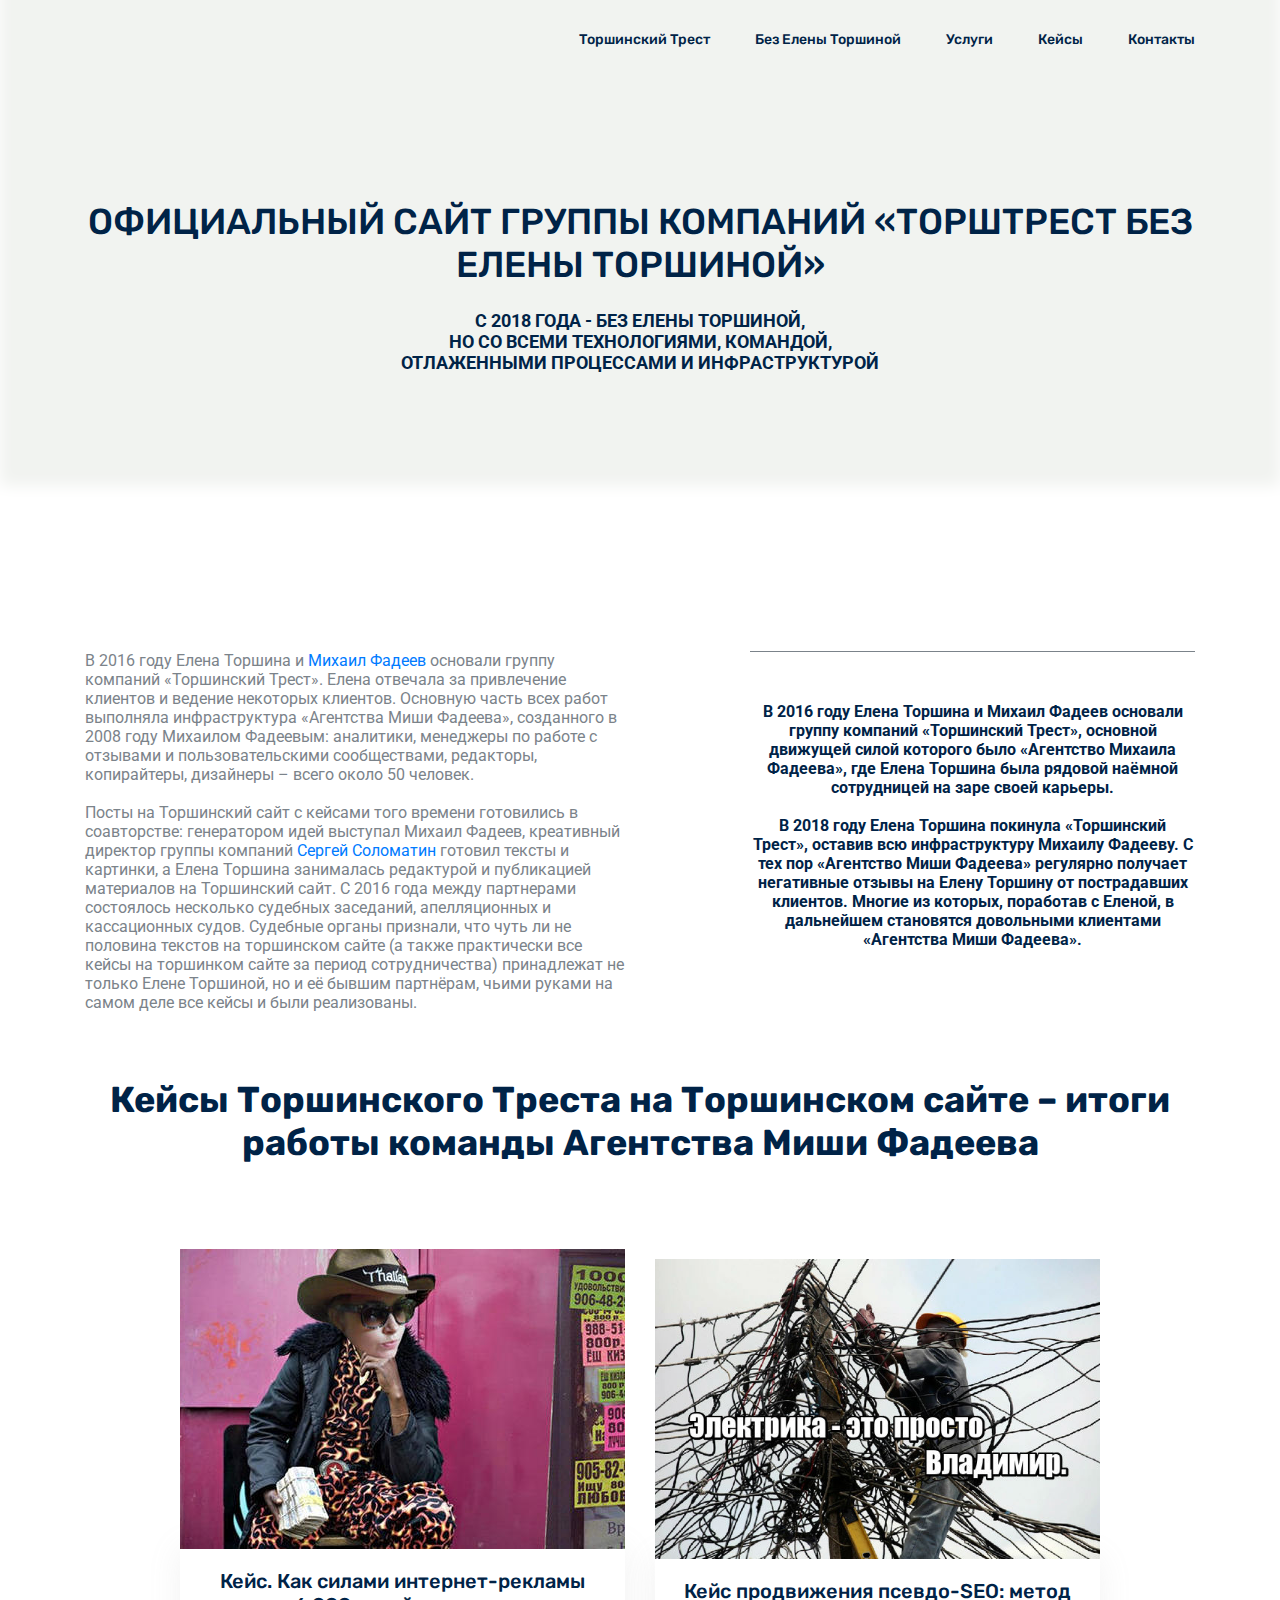
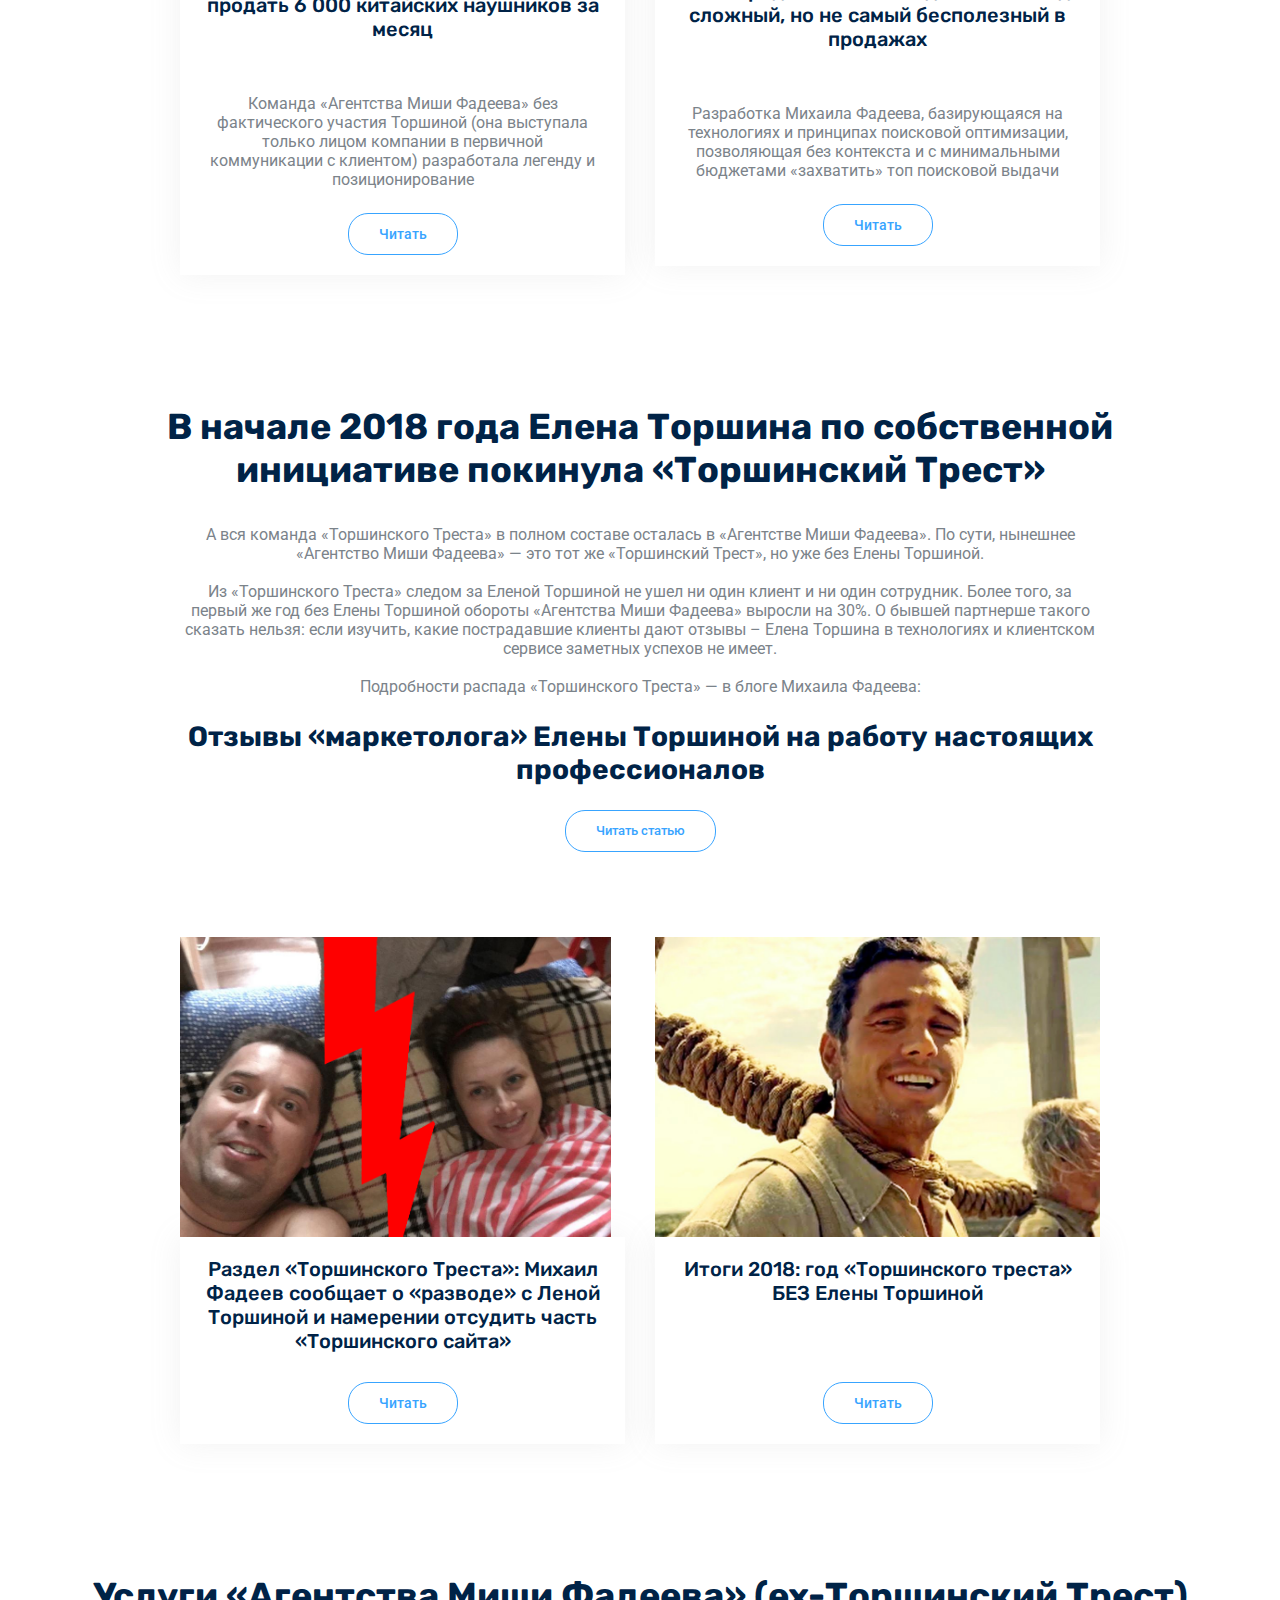
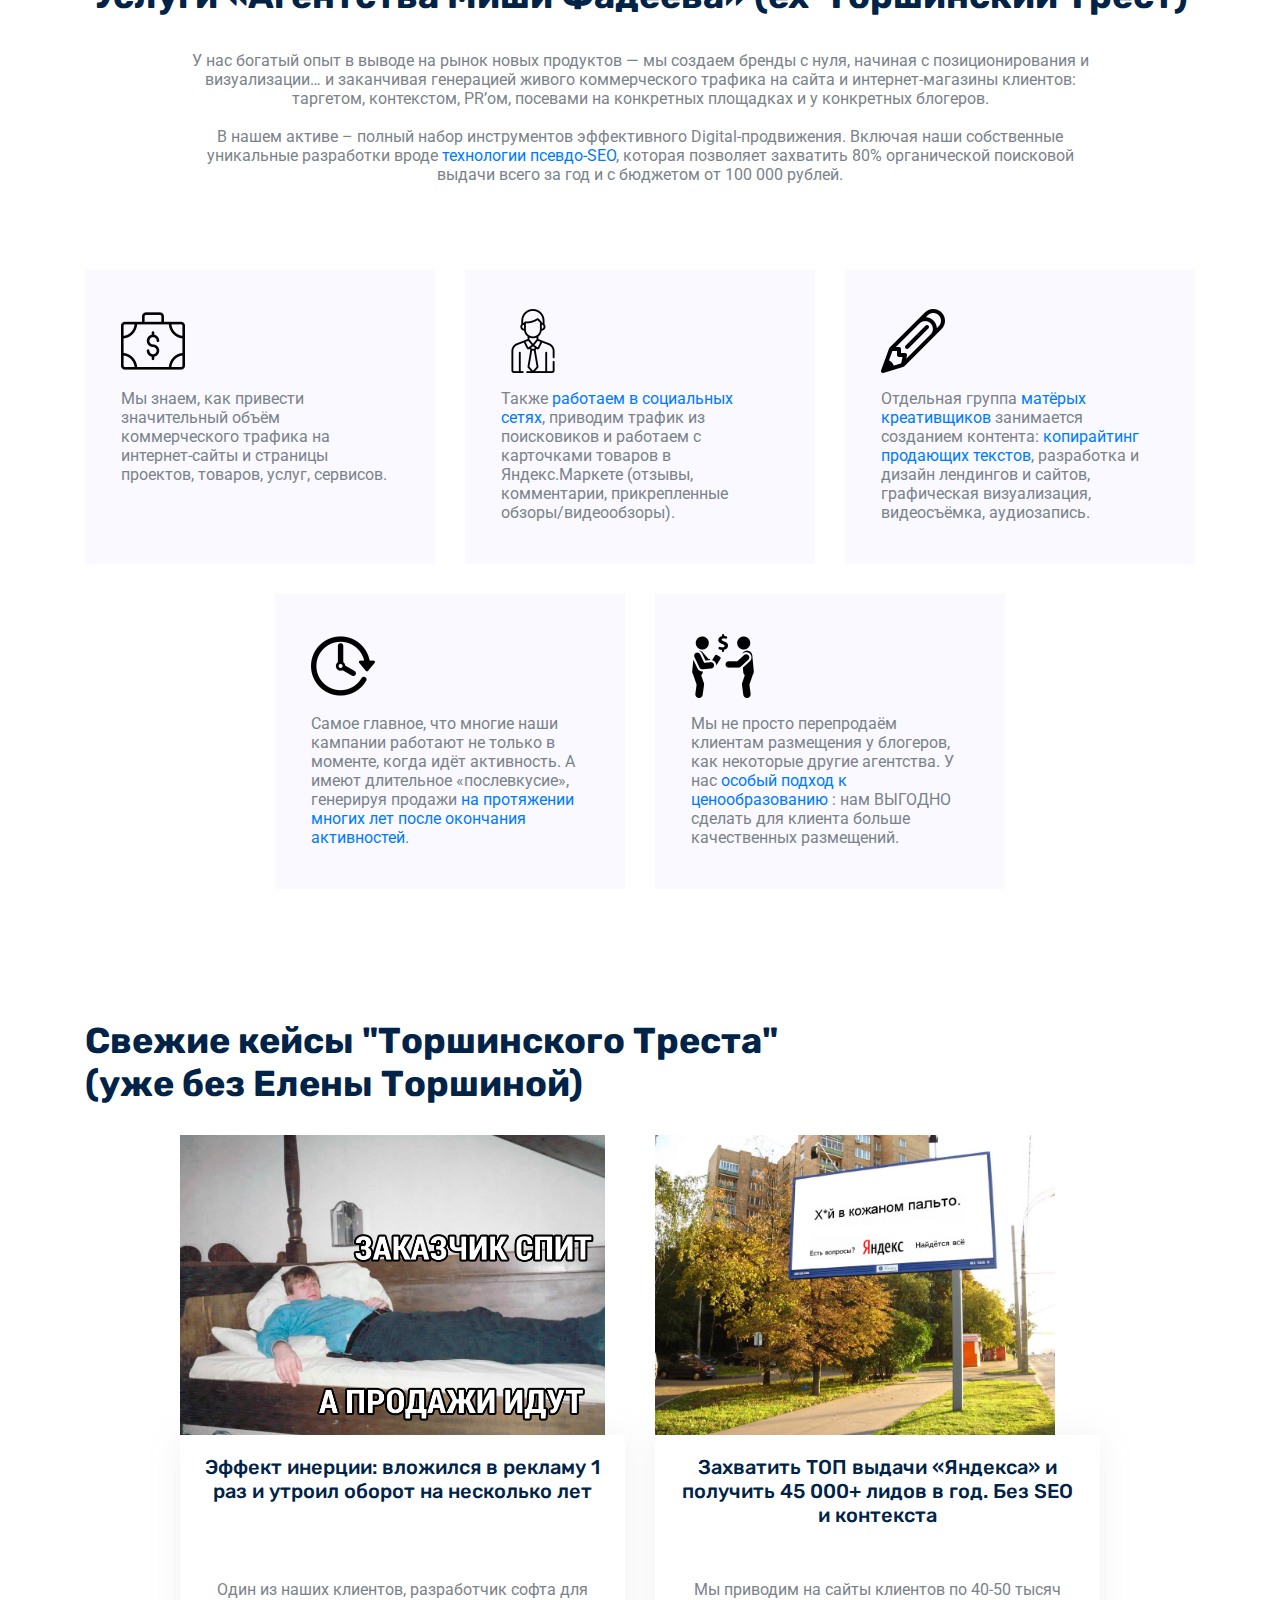
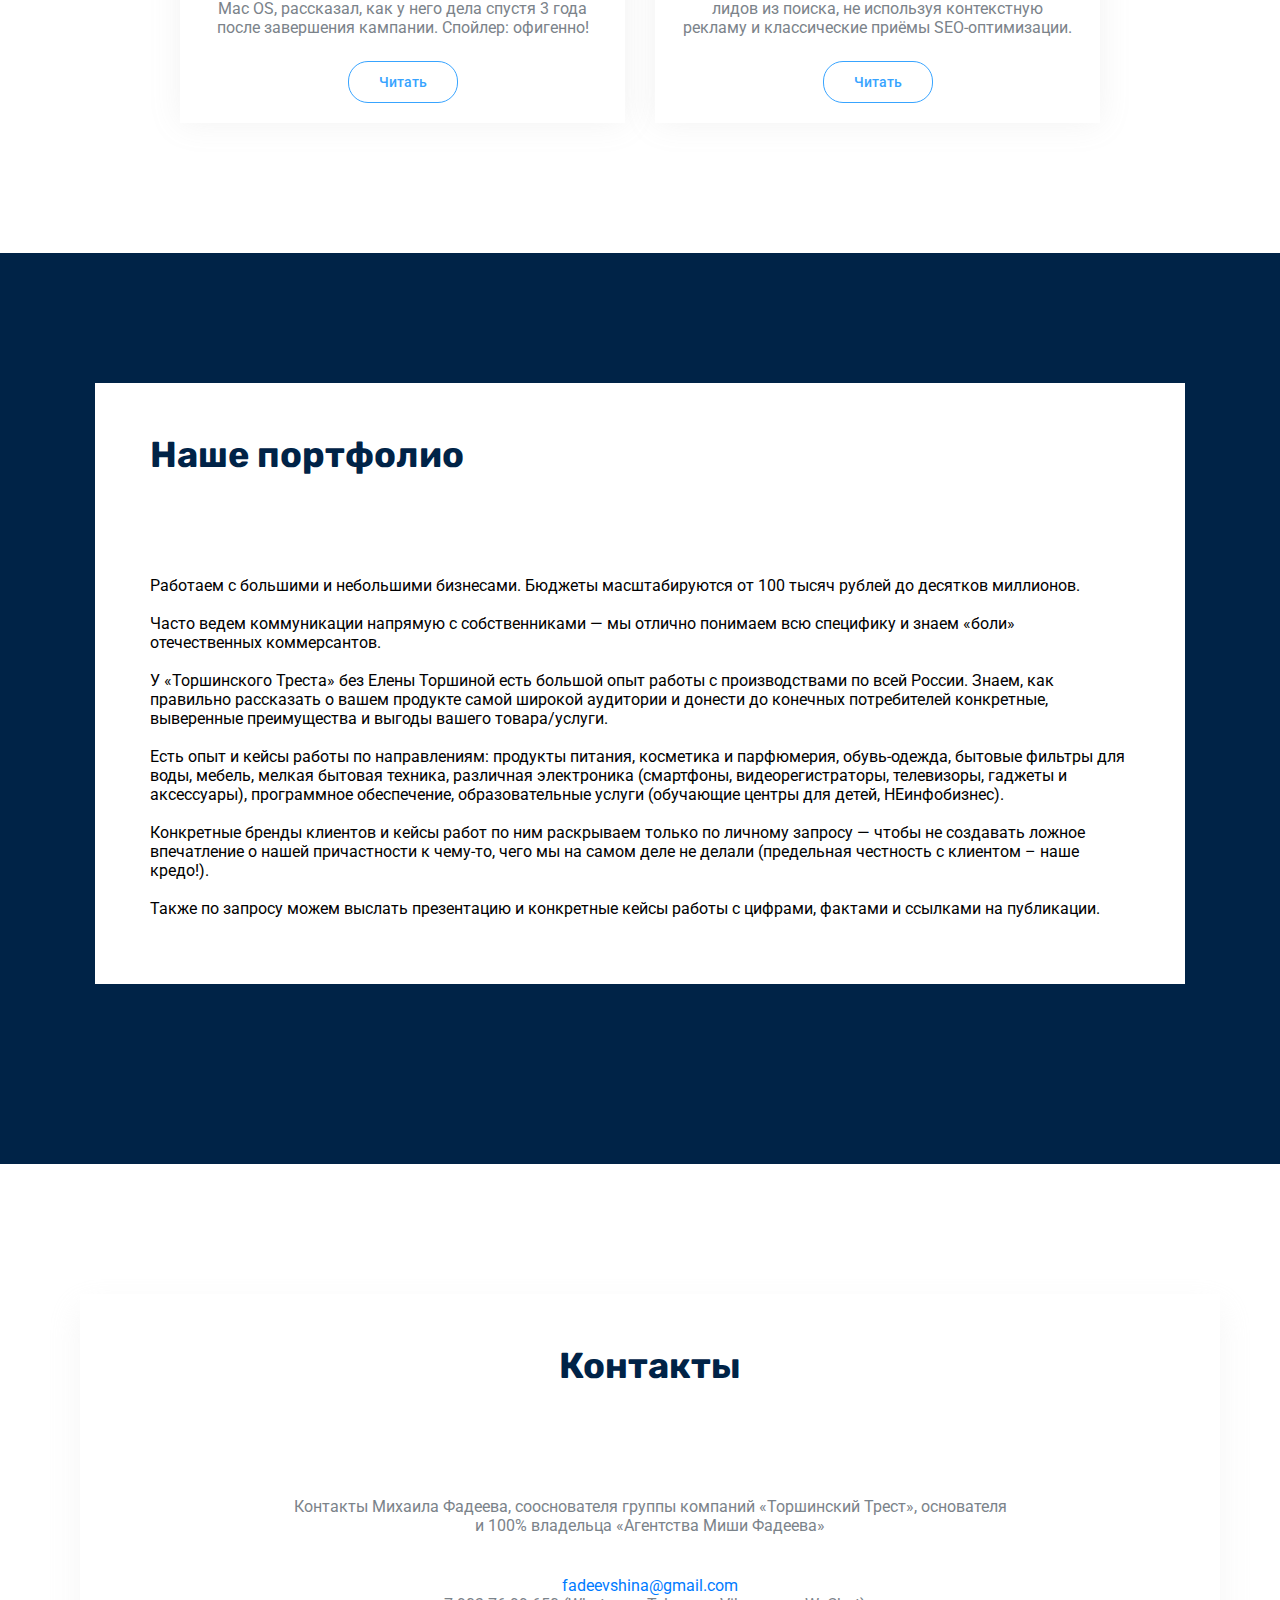
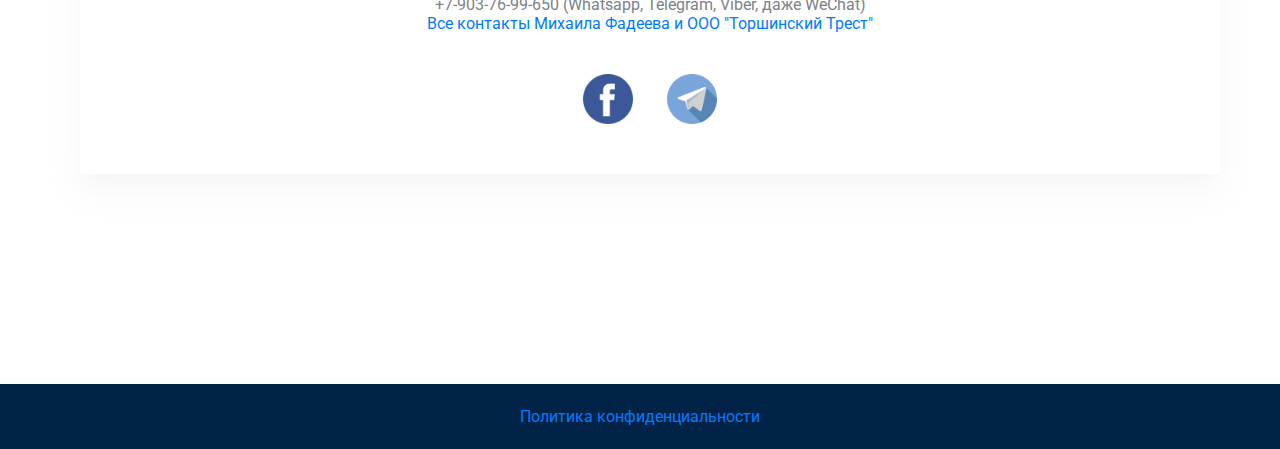
==== commit 7d54a8cf: "upload" ====
--- a/index.html
+++ b/index.html
@@ -154,22 +154,14 @@
                     А вся команда «Торшинского Треста» в полном составе осталась в «Агентстве Миши Фадеева». По сути, нынешнее «Агентство Миши Фадеева» — это тот же «Торшинский Трест», но уже без Елены Торшиной.<br><br>
                     Из «Торшинского Треста» следом за Еленой Торшиной не ушел ни один клиент и ни один сотрудник. Более того, за первый же год без Елены Торшиной обороты «Агентства Миши Фадеева» выросли на 30%. О бывшей партнерше такого сказать нельзя: если изучить, какие пострадавшие клиенты дают отзывы – Елена Торшина в технологиях и клиентском сервисе заметных успехов не имеет.<br><br>
                     Подробности распада «Торшинского Треста» — в блоге Михаила Фадеева:
-
                   </p>
+                  <h2 class="mb-4 mt-4" style="font-size: 28px">Отзывы «маркетолога» Елены Торшиной на работу настоящих профессионалов</h2>
+                  <a target="_blank" href="/otzyvy" class="genric-btn info-border circle">
+                    Читать статью
+                  </a>
                 </div>
               </div>
             </div>
-          </div>
-        </div>
-        <div class="row justify-content-center">
-          <div class="col-lg-12">
-            <div class="main_title">
-              <h2 class="mb-4">Отзывы «маркетолога» Елены Торшиной на работу настоящих профессионалов</h2>
-              <a target="_blank" href="https://torshina.ru/otzyvy" class="genric-btn info-border circle">
-                Читать статью
-              </a>
-            </div>
-
           </div>
         </div>
         <div class="row justify-content-center d-flex align-items-center">
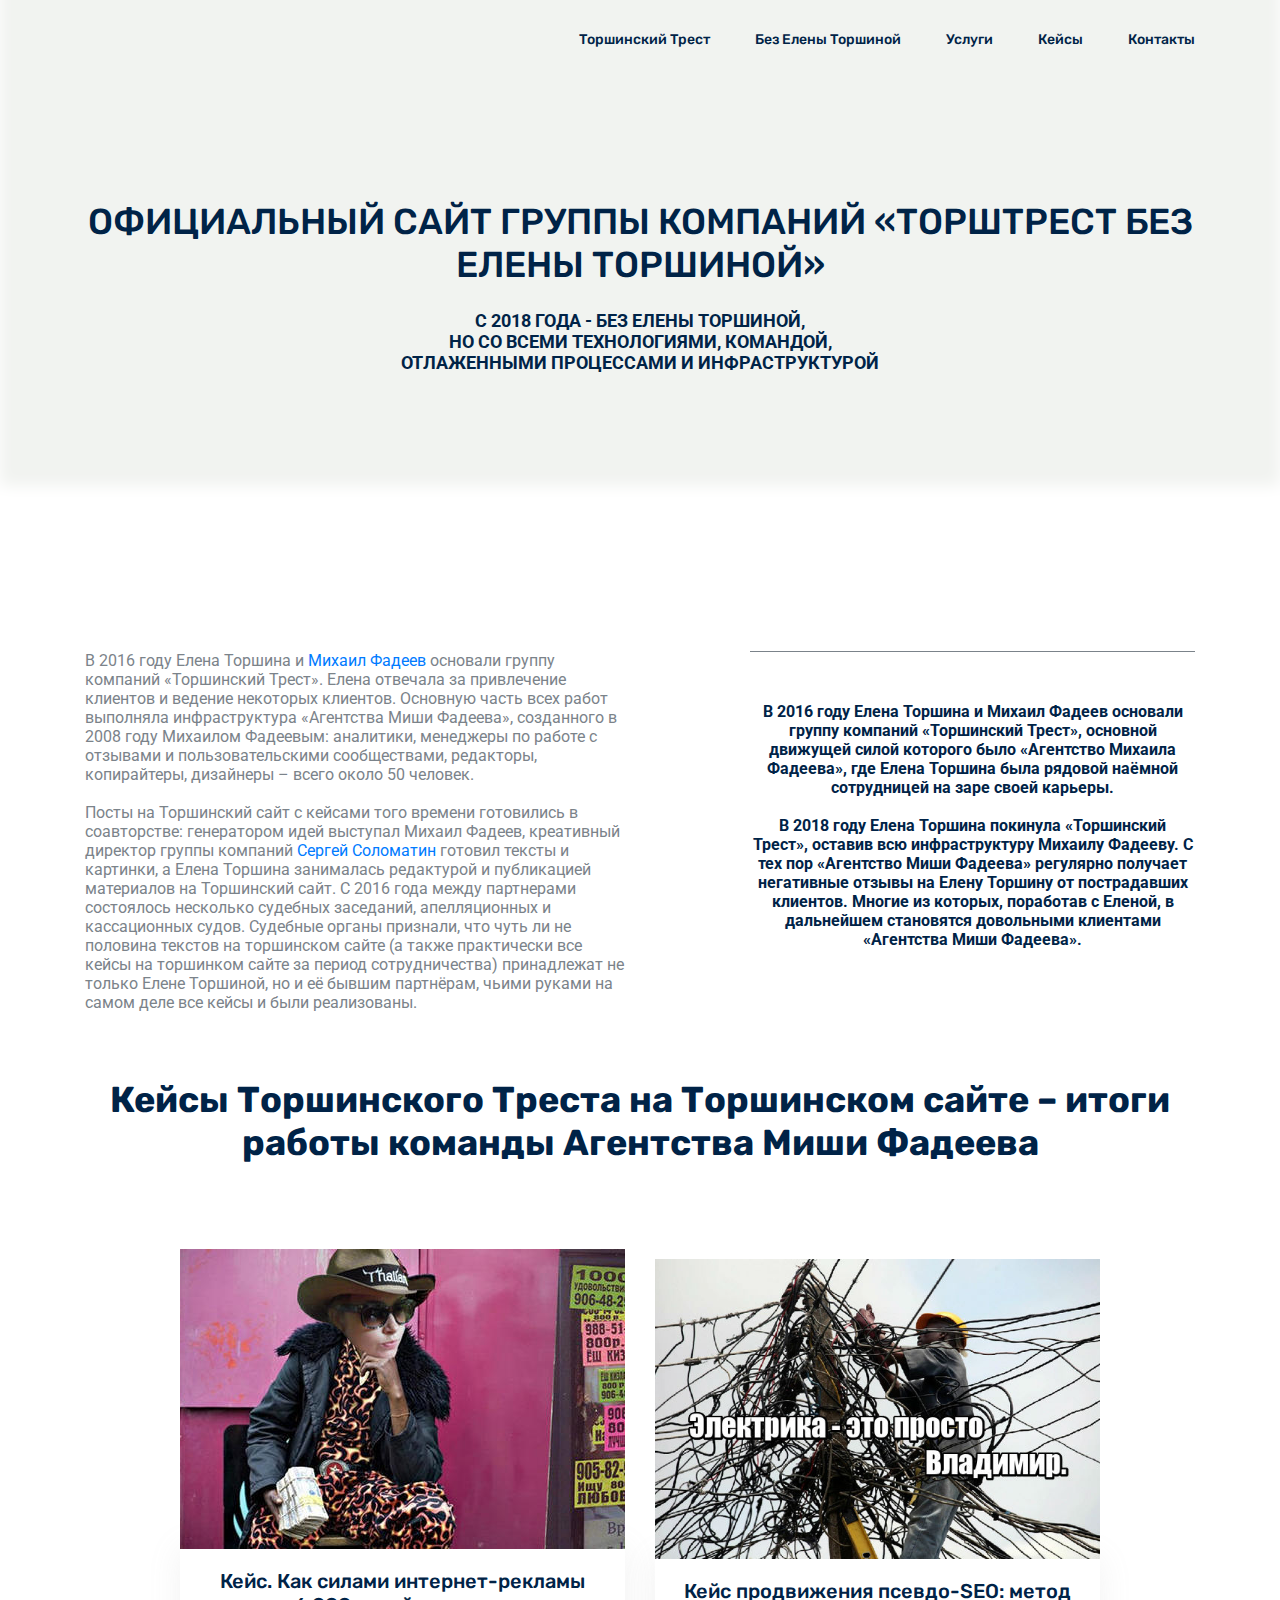
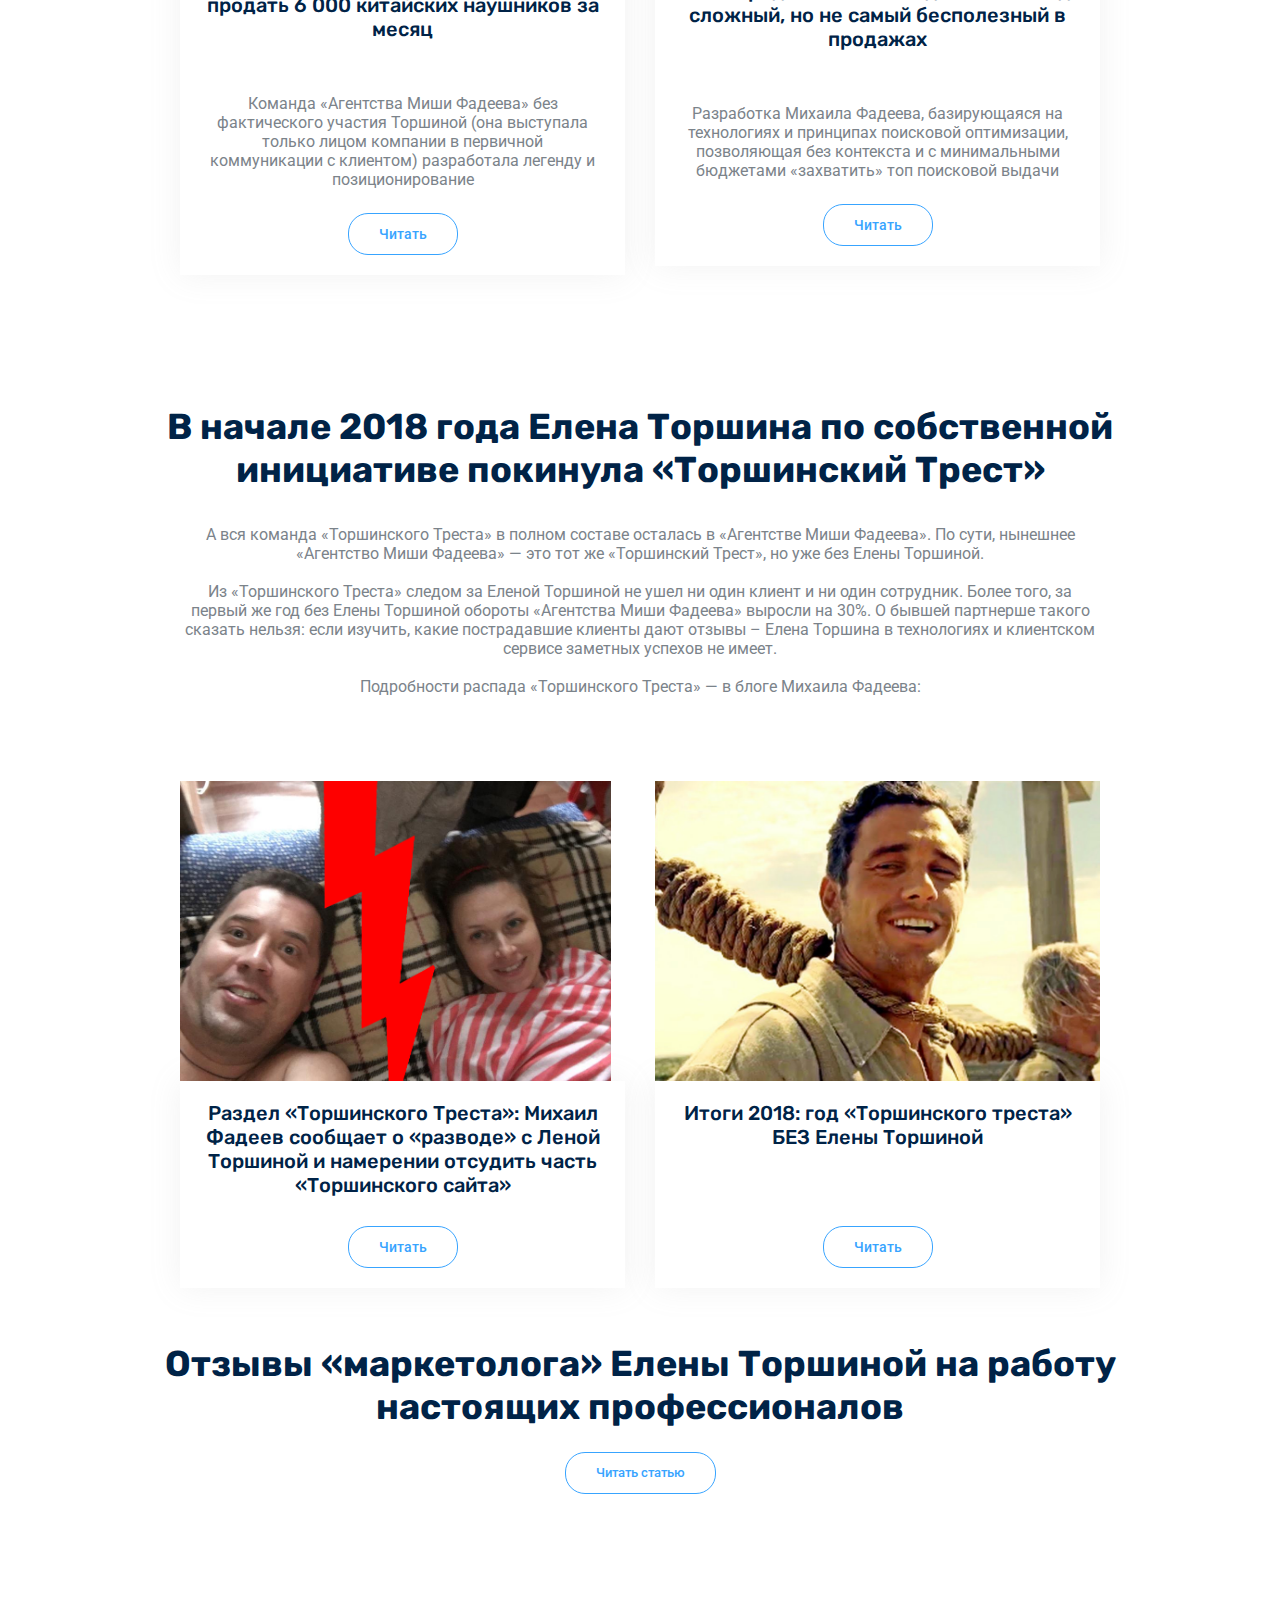
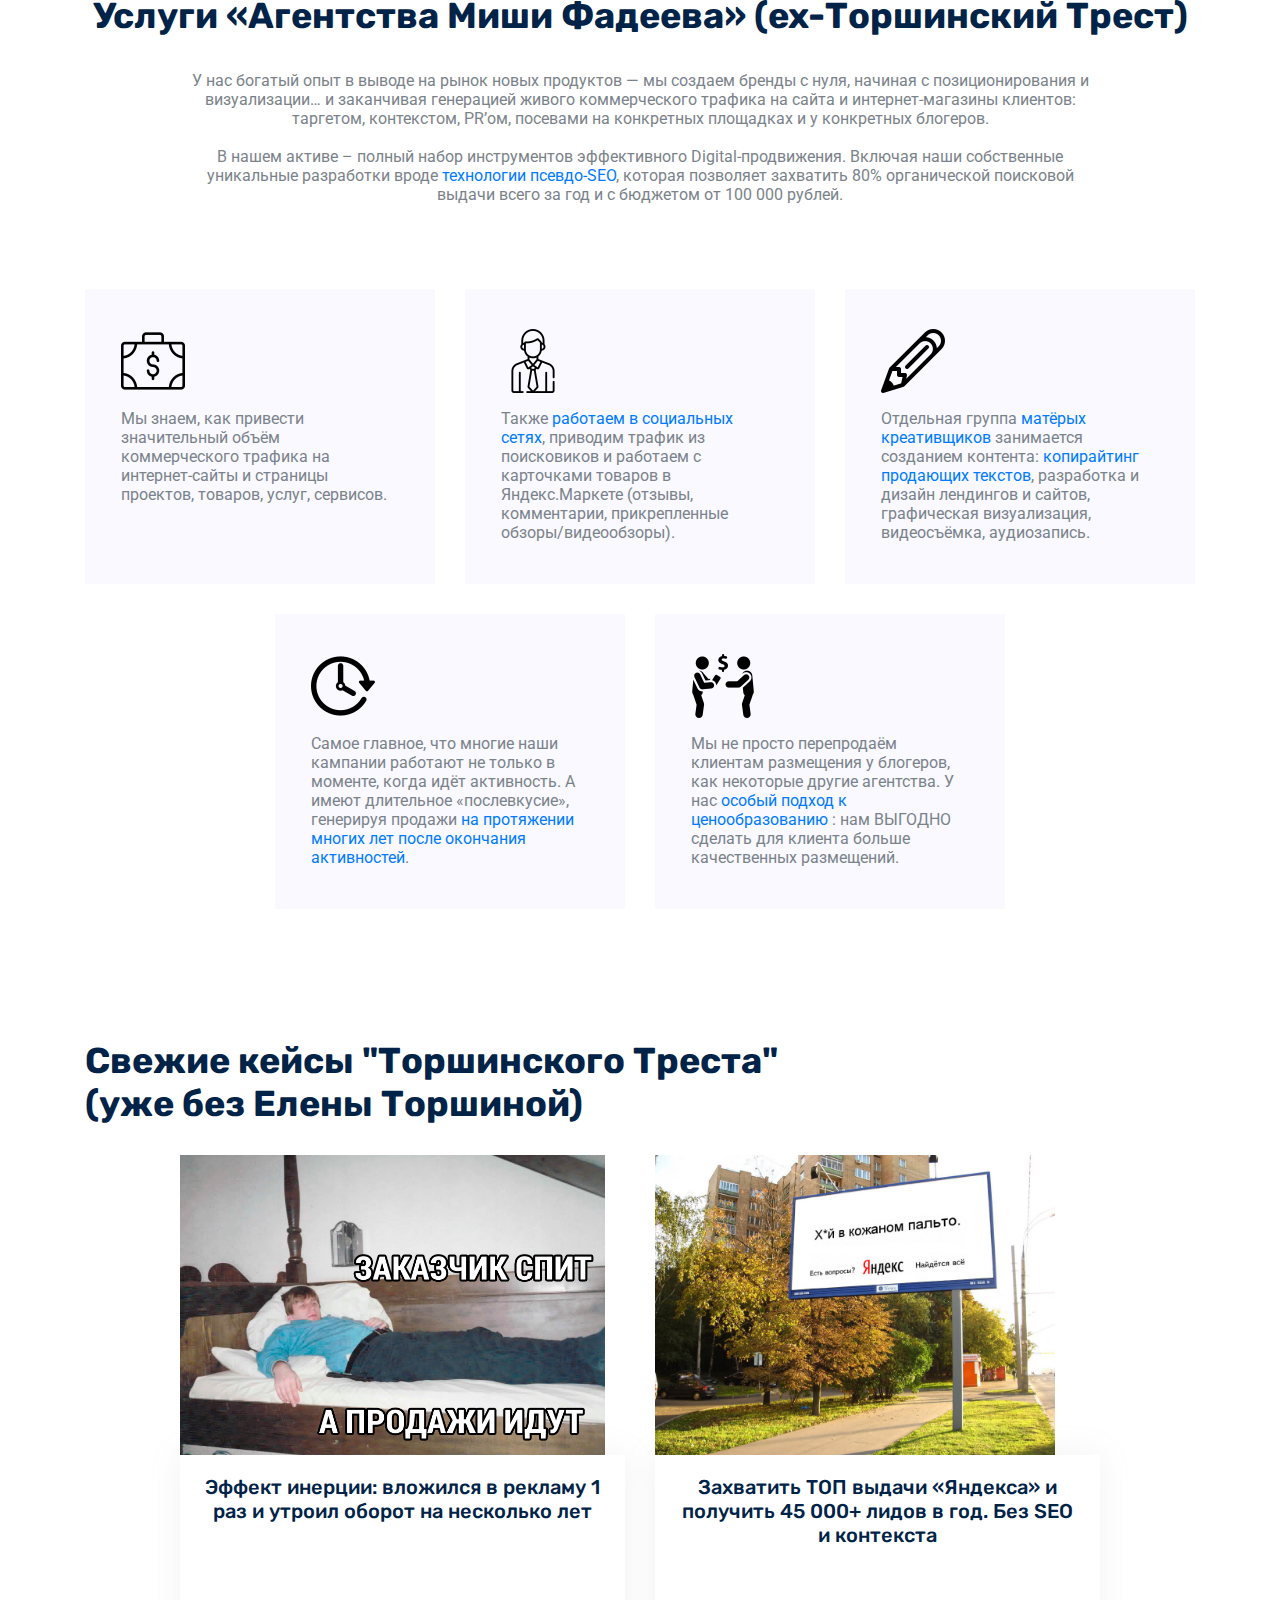
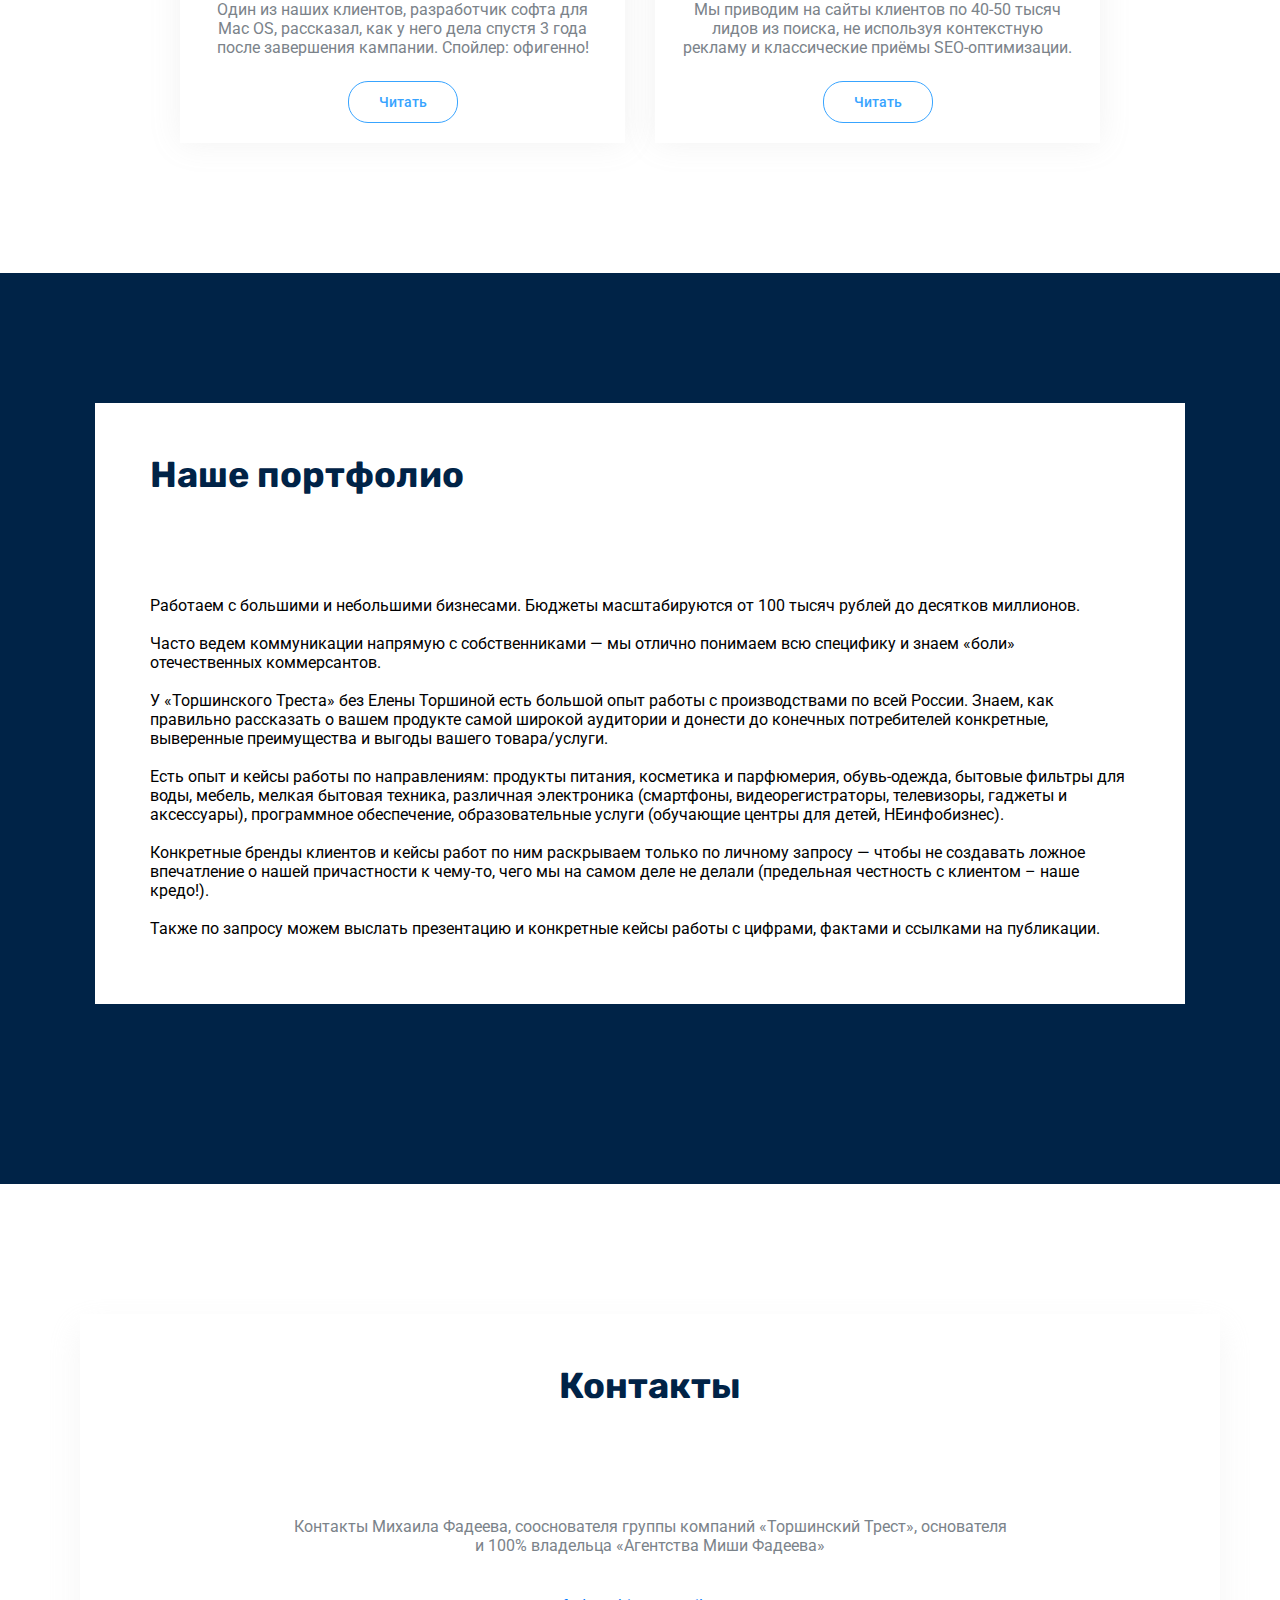
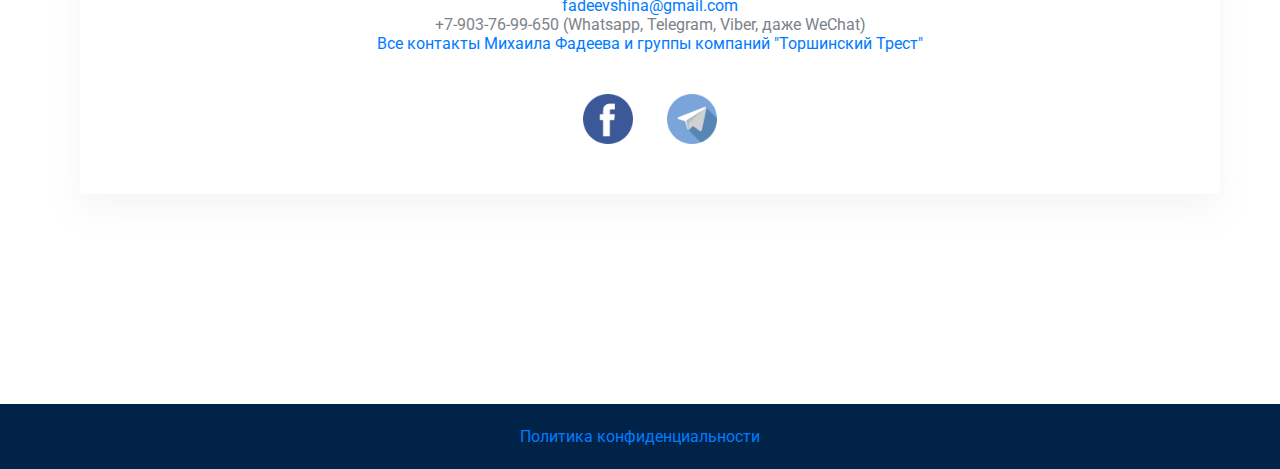
==== commit 8522c960: "upload" ====
--- a/index.html
+++ b/index.html
@@ -1,418 +1,519 @@
 <!DOCTYPE html>
 <html lang="ru">
-  <head>
-    <meta charset="utf-8" />
+<head>
+    <meta charset="utf-8"/>
     <meta
-      name="viewport"
-      content="width=device-width, initial-scale=1, shrink-to-fit=no"
+            name="viewport"
+            content="width=device-width, initial-scale=1, shrink-to-fit=no"
     />
     <title>Официальный сайт группы компаний "Торштрест без Елены Торшиной"</title>
-    <link rel="stylesheet" href="css/bootstrap.css" />
-    <link rel="stylesheet" href="css/flaticon.css" />
-    <link rel="stylesheet" href="css/themify-icons.css" />
-    <link rel="stylesheet" href="css/style.css" />
+    <link rel="stylesheet" href="css/bootstrap.css"/>
+    <link rel="stylesheet" href="css/flaticon.css"/>
+    <link rel="stylesheet" href="css/themify-icons.css"/>
+    <link rel="stylesheet" href="css/style.css"/>
     <link rel="stylesheet" href="css/custom.css?v=20190522_2"/>
-    <link rel="icon" type="image/png" href="favicon.png" />
-  </head>
-
-  <body>
-    <header class="header_area">
-      <div class="main_menu">
+    <link rel="icon" type="image/png" href="favicon.png"/>
+</head>
+
+<body>
+<header class="header_area">
+    <div class="main_menu">
         <nav class="navbar navbar-expand-lg navbar-light">
-          <div class="container">
-            <button
-              class="navbar-toggler"
-              type="button"
-              data-toggle="collapse"
-              data-target="#navbarSupportedContent"
-              aria-controls="navbarSupportedContent"
-              aria-expanded="false"
-              aria-label="Toggle navigation"
-            >
-              <span class="icon-bar"></span> <span class="icon-bar"></span>
-              <span class="icon-bar"></span>
-            </button>
-            <div
-              class="collapse navbar-collapse offset"
-              id="navbarSupportedContent"
-            >
-              <ul class="nav navbar-nav menu_nav ml-auto">
-                <li class="nav-item">
-                  <a class="nav-link" href="#torsh">Торшинский Трест</a>
-                </li>
-                <li class="nav-item">
-                  <a class="nav-link" href="#without">Без Елены Торшиной</a>
-                </li>
-                <li class="nav-item">
-                  <a class="nav-link" href="#uslugi">Услуги</a>
-                </li>
-                <li class="nav-item">
-                  <a class="nav-link" href="#case">Кейсы</a>
-                </li>
-                <li class="nav-item">
-                  <a class="nav-link" href="#contact">Контакты</a>
-                </li>
-              </ul>
-            </div>
-          </div>
+            <div class="container">
+                <button
+                        class="navbar-toggler"
+                        type="button"
+                        data-toggle="collapse"
+                        data-target="#navbarSupportedContent"
+                        aria-controls="navbarSupportedContent"
+                        aria-expanded="false"
+                        aria-label="Toggle navigation"
+                >
+                    <span class="icon-bar"></span> <span class="icon-bar"></span>
+                    <span class="icon-bar"></span>
+                </button>
+                <div
+                        class="collapse navbar-collapse offset"
+                        id="navbarSupportedContent"
+                >
+                    <ul class="nav navbar-nav menu_nav ml-auto">
+                        <li class="nav-item">
+                            <a class="nav-link" href="#torsh">Торшинский Трест</a>
+                        </li>
+                        <li class="nav-item">
+                            <a class="nav-link" href="#without">Без Елены Торшиной</a>
+                        </li>
+                        <li class="nav-item">
+                            <a class="nav-link" href="#uslugi">Услуги</a>
+                        </li>
+                        <li class="nav-item">
+                            <a class="nav-link" href="#case">Кейсы</a>
+                        </li>
+                        <li class="nav-item">
+                            <a class="nav-link" href="#contact">Контакты</a>
+                        </li>
+                    </ul>
+                </div>
+            </div>
         </nav>
-      </div>
-    </header>
-
-    <section class="home_b_area">
-      <div class="banner_inner">
+    </div>
+</header>
+
+<section class="home_b_area">
+    <div class="banner_inner">
         <div class="container">
-          <div class="row">
+            <div class="row">
+                <div class="col-lg-12">
+                    <div class="banner_content text-center">
+                        <h1 class="text-uppercase">
+                            Официальный сайт группы компаний «Торштрест без Елены Торшиной»
+                        </h1>
+                        <p class="text-uppercase  mt-4 mb-5">
+                            С 2018 ГОДА - БЕЗ ЕЛЕНЫ ТОРШИНОЙ, <br>НО СО ВСЕМИ ТЕХНОЛОГИЯМИ, КОМАНДОЙ, <br>ОТЛАЖЕННЫМИ
+                            ПРОЦЕССАМИ И ИНФРАСТРУКТУРОЙ
+                        </p>
+                    </div>
+                </div>
+            </div>
+        </div>
+    </div>
+</section>
+
+<section id="torsh" class="trainer_area section_gap_top">
+    <div class="container">
+        <div class="torsh__block">
+            <div class="row justify-content-center">
+                <div class="col-lg-6 col-xs-12">
+                    <p>
+                        В 2016 году Елена Торшина и <a
+                            href="https://ffad.ru/blog/kontakty-mikhaila-fadeeva-i-amr-gde-ya-ra-0402192154?utm_source=torshinarukontakt"
+                            target="_blank">Михаил Фадеев</a> основали группу компаний «Торшинский Трест». Елена
+                        отвечала за привлечение клиентов и ведение некоторых клиентов. Основную часть всех работ
+                        выполняла инфраструктура «Агентства Миши Фадеева», созданного в 2008 году Михаилом Фадеевым:
+                        аналитики, менеджеры по работе с отзывами и пользовательскими сообществами, редакторы,
+                        копирайтеры, дизайнеры – всего около 50 человек.
+                        <br><br> Посты на Торшинский сайт с кейсами того времени готовились в соавторстве: генератором
+                        идей выступал Михаил Фадеев, креативный директор группы компаний <a
+                            href="https://ffad.ru/blog/vebinar-sergeya-solomatina-uspeshnyy-bizn-2102191419?utm_source=torhsinaru"
+                            target="_blank">Сергей Соломатин</a> готовил тексты и картинки, а Елена Торшина занималась
+                        редактурой и публикацией материалов на Торшинский сайт.
+                        С 2016 года между партнерами состоялось несколько судебных заседаний, апелляционных и
+                        кассационных судов. Судебные органы признали, что чуть ли не половина текстов на торшинском
+                        сайте (а также практически все кейсы на торшинком сайте за период сотрудничества) принадлежат не
+                        только Елене Торшиной, но и её бывшим партнёрам, чьими руками на самом деле все кейсы и были
+                        реализованы.
+                    </p>
+                </div>
+                <div class="col-lg-5 offset-lg-1 col-xs-12">
+                    <p class="text-center text-border-top">
+                        В 2016 году Елена Торшина и Михаил Фадеев основали группу компаний «Торшинский Трест», основной
+                        движущей силой которого было «Агентство Михаила Фадеева», где Елена Торшина была рядовой наёмной
+                        сотрудницей на заре своей карьеры.
+                        <br><br>
+                        В 2018 году Елена Торшина покинула «Торшинский Трест», оставив всю инфраструктуру Михаилу
+                        Фадееву.
+                        С тех пор «Агентство Миши Фадеева» регулярно получает негативные отзывы на Елену Торшину от
+                        пострадавших клиентов. Многие из которых, поработав с Еленой, в дальнейшем становятся довольными
+                        клиентами «Агентства Миши Фадеева».
+                    </p>
+                </div>
+            </div>
+        </div>
+        <div class="row justify-content-center">
             <div class="col-lg-12">
-              <div class="banner_content text-center">
-                <h1 class="text-uppercase">
-                  Официальный сайт группы компаний «Торштрест без Елены Торшиной»
-                </h1>
-                <p class="text-uppercase  mt-4 mb-5">
-                  С 2018 ГОДА - БЕЗ ЕЛЕНЫ ТОРШИНОЙ, <br>НО СО ВСЕМИ ТЕХНОЛОГИЯМИ, КОМАНДОЙ, <br>ОТЛАЖЕННЫМИ ПРОЦЕССАМИ И ИНФРАСТРУКТУРОЙ
-                </p>
-              </div>
-            </div>
-          </div>
-        </div>
-      </div>
-    </section>
-
-    <section id="torsh" class="trainer_area section_gap_top">
-      <div class="container">
-        <div class="torsh__block">
-          <div class="row justify-content-center">
-            <div class="col-lg-6 col-xs-12">
-              <p>
-                В 2016 году Елена Торшина и <a href="https://ffad.ru/blog/kontakty-mikhaila-fadeeva-i-amr-gde-ya-ra-0402192154?utm_source=torshinarukontakt" target="_blank">Михаил Фадеев</a> основали группу компаний «Торшинский Трест». Елена отвечала за привлечение клиентов и ведение некоторых клиентов. Основную часть всех работ выполняла инфраструктура «Агентства Миши Фадеева», созданного в 2008 году Михаилом Фадеевым: аналитики, менеджеры по работе с отзывами и пользовательскими сообществами, редакторы, копирайтеры, дизайнеры – всего около 50 человек.
-                <br><br> Посты на Торшинский сайт с кейсами того времени готовились в соавторстве: генератором идей выступал Михаил Фадеев, креативный директор группы компаний <a href="https://ffad.ru/blog/vebinar-sergeya-solomatina-uspeshnyy-bizn-2102191419?utm_source=torhsinaru" target="_blank">Сергей Соломатин</a>  готовил тексты и картинки, а Елена Торшина занималась редактурой и публикацией материалов на Торшинский сайт.
-                С 2016 года между партнерами состоялось несколько судебных заседаний, апелляционных и кассационных судов. Судебные органы признали, что чуть ли не половина текстов на торшинском сайте (а также практически все кейсы на торшинком сайте за период сотрудничества) принадлежат не только Елене Торшиной, но и её бывшим партнёрам, чьими руками на самом деле все кейсы и были реализованы.
-              </p>
-            </div>
-            <div class="col-lg-5 offset-lg-1 col-xs-12">
-              <p class="text-center text-border-top">
-                В 2016 году Елена Торшина и Михаил Фадеев основали группу компаний «Торшинский Трест», основной движущей силой которого было «Агентство Михаила Фадеева», где Елена Торшина была рядовой наёмной сотрудницей на заре своей карьеры.
-                <br><br>
-                В 2018 году Елена Торшина покинула «Торшинский Трест», оставив всю инфраструктуру Михаилу Фадееву.
-                С тех пор «Агентство Миши Фадеева» регулярно получает негативные отзывы на Елену Торшину от пострадавших клиентов. Многие из которых, поработав с Еленой, в дальнейшем становятся довольными клиентами «Агентства Миши Фадеева».
-              </p>
-            </div>
-          </div>
-        </div>
+                <div class="main_title">
+                    <h2>Кейсы Торшинского Треста на Торшинском сайте – итоги работы команды Агентства Миши Фадеева</h2>
+                </div>
+            </div>
+        </div>
+        <div class="row justify-content-center d-flex align-items-center">
+            <div class="col-lg-5 col-md-12 col-sm-12 single-trainer">
+                <img class="img-fluid" src="img/1.jpg" alt=""/>
+                <div class="meta-text text-sm-center">
+                    <h4>Кейс. Как силами интернет-рекламы продать 6 000 китайских наушников за месяц</h4>
+                    <p class="designation"></p>
+                    <div class="mb-4">
+                        <p>
+                            Команда «Агентства Миши Фадеева» без фактического участия Торшиной (она выступала только
+                            лицом компании в первичной коммуникации с клиентом) разработала легенду и позиционирование
+                        </p>
+                    </div>
+                    <a target="_blank"
+                       href="http://ffad.ru/blog/keys-kak-silami-internet-reklamy-prodat-2909181514?utm_source=torshinaru"
+                       class="genric-btn info-border circle">
+                        Читать
+                    </a>
+                </div>
+            </div>
+            <div class="col-lg-5 col-md-12 col-sm-12 single-trainer">
+                <img class="img-fluid" src="img/2.jpg" alt=""/>
+                <div class="meta-text text-sm-center">
+                    <h4>Кейс продвижения псевдо-SEO: метод сложный, но не самый бесполезный в продажах</h4>
+                    <p class="designation"></p>
+                    <div class="mb-4">
+                        <p>
+                            Разработка Михаила Фадеева, базирующаяся на технологиях и принципах поисковой оптимизации,
+                            позволяющая без контекста и с минимальными бюджетами «захватить» топ поисковой выдачи
+                        </p>
+                    </div>
+                    <a target="_blank"
+                       href="http://ffad.ru/blog/keys-prodvizheniya-psevdo-seo-metod-zloeb-2709181137?utm_source=torshinaru"
+                       class="genric-btn info-border circle">
+                        Читать
+                    </a>
+                </div>
+            </div>
+        </div>
+    </div>
+</section>
+
+<section id="without" class="trainer_area ">
+    <div class="container">
         <div class="row justify-content-center">
-          <div class="col-lg-12">
+            <div class="col-lg-12">
+                <div class="main_title">
+                    <h2>В начале 2018 года Елена Торшина по собственной инициативе покинула «Торшинский Трест»<br></h2>
+                    <div class="row">
+                        <div class="col-lg-10 col-xs-12 offset-lg-1">
+                            <p class="text-center">
+                                <br>
+                                А вся команда «Торшинского Треста» в полном составе осталась в «Агентстве Миши Фадеева».
+                                По сути, нынешнее «Агентство Миши Фадеева» — это тот же «Торшинский Трест», но уже без
+                                Елены Торшиной.<br><br>
+                                Из «Торшинского Треста» следом за Еленой Торшиной не ушел ни один клиент и ни один
+                                сотрудник. Более того, за первый же год без Елены Торшиной обороты «Агентства Миши
+                                Фадеева» выросли на 30%. О бывшей партнерше такого сказать нельзя: если изучить, какие
+                                пострадавшие клиенты дают отзывы – Елена Торшина в технологиях и клиентском сервисе
+                                заметных успехов не имеет.<br><br>
+                                Подробности распада «Торшинского Треста» — в блоге Михаила Фадеева:
+                            </p>
+                        </div>
+                    </div>
+                </div>
+            </div>
+        </div>
+        <div class="row justify-content-center d-flex align-items-center">
+            <div class="col-lg-5 col-md-12 col-sm-12 single-trainer">
+                <img class="img-fluid" src="img/3.jpg" alt=""/>
+                <div class="meta-text text-sm-center">
+                    <h4>Раздел «Торшинского Треста»: Михаил Фадеев сообщает о «разводе» с Леной Торшиной и намерении
+                        отсудить часть «Торшинского сайта»</h4>
+                    <p class="designation"></p>
+                    <a target="_blank"
+                       href="http://ffad.ru/blog/razdel-torshinskogo-tresta-mikhail-fade-2501191435?utm_source=torshinaru"
+                       class="genric-btn info-border circle">
+                        Читать
+                    </a>
+                </div>
+            </div>
+            <div class="col-lg-5 col-md-12 col-sm-12 single-trainer">
+                <img class="img-fluid" src="img/4.jpg" alt=""/>
+                <div class="meta-text text-sm-center">
+                    <h4>Итоги 2018: год «Торшинского треста» БЕЗ Елены Торшиной</h4>
+                    <p class="designation"></p>
+                    <a target="_blank"
+                       href="http://ffad.ru/blog/itogi-2018-god-torshinskogo-tresta-bez-0402192317?utm_source=torshinaru"
+                       class="genric-btn info-border circle">
+                        Читать
+                    </a>
+                </div>
+            </div>
+        </div>
+        <div class="article-review_container">
+          <h2 class="mb-4 mt-4" >Отзывы «маркетолога» Елены Торшиной на работу
+            настоящих профессионалов</h2>
+          <a target="_blank" href="/otzyvy" class="genric-btn info-border circle">
+            Читать статью
+          </a>
+        </div>
+    </div>
+</section>
+
+<section id="uslugi" class="feature_area ">
+    <div class="container">
+        <div class="row justify-content-center">
+            <div class="col-lg-12">
+                <div class="main_title">
+                    <h2 class="">Услуги «Агентства Миши Фадеева» (ex-Торшинский Трест)</h2>
+                    <div class="row">
+                        <div class="col-lg-10 col-xs-12 offset-lg-1">
+                            <p class="text-center">
+                                <br>
+                                У нас богатый опыт в выводе на рынок новых продуктов — мы создаем бренды с нуля, начиная
+                                с позиционирования и визуализации… и заканчивая генерацией живого коммерческого трафика
+                                на сайта и интернет-магазины клиентов: таргетом, контекстом, PR’ом, посевами на
+                                конкретных площадках и у конкретных блогеров.<br><br> В нашем активе – полный набор
+                                инструментов эффективного Digital-продвижения. Включая наши собственные уникальные
+                                разработки вроде <a target="_blank"
+                                                    href="https://ffad.ru/blog/zakhvatit-top-vydachi-yandeksa-i-poluchit-1302191225?utm_source=torshinaru">технологии
+                                псевдо-SEO</a>, которая позволяет захватить 80% органической поисковой выдачи всего за
+                                год и с бюджетом от 100 000 рублей.
+                            </p>
+                        </div>
+                    </div>
+                </div>
+            </div>
+        </div>
+        <div class="row justify-content-center">
+            <div class="col-lg-4 col-md-6">
+                <div class="single_feature">
+                    <div class="icon"><img src="img/features/money-bag.png"></div>
+                    <div class="desc">
+                        <h4 class="mt-3 mb-2"></h4>
+                        <p>
+                            Мы знаем, как привести значительный объём коммерческого трафика на интернет-сайты и страницы
+                            проектов, товаров, услуг, сервисов.
+                        </p>
+                    </div>
+                </div>
+            </div>
+
+            <div class="col-lg-4 col-md-6">
+                <div class="single_feature">
+                    <div class="icon"><img src="img/features/employee.png"></div>
+                    <div class="desc">
+                        <h4 class="mt-3 mb-2"></h4>
+                        <p>
+                            Также <a href="https://www.instagram.com/pocketbook_kniga/" target="_blank">работаем в
+                            социальных сетях</a>, приводим трафик из поисковиков и работаем с карточками товаров в
+                            Яндекс.Маркете (отзывы, комментарии, прикрепленные обзоры/видеообзоры).
+                        </p>
+                    </div>
+                </div>
+            </div>
+
+            <div class="col-lg-4 col-md-6">
+                <div class="single_feature">
+                    <div class="icon"><img src="img/features/pencil.png"></div>
+                    <div class="desc">
+                        <h4 class="mt-3 mb-2"></h4>
+                        <p>
+                            Отдельная группа <a
+                                href="http://ffad.ru/blog/surovaya-prokachka-avtorov-ili-kakie-byvayu-2903191243?utm_source=torshinaru"
+                                target="_blank">матёрых креативщиков</a> занимается созданием контента: <a
+                                href="http://ffad.ru/blog/kak-pisat-o-produkte-v-reklamnykh-teksta-1903192120?utm_source=torshinaru"
+                                target="_blank">копирайтинг продающих текстов</a>, разработка и дизайн лендингов и
+                            сайтов, графическая визуализация, видеосъёмка, аудиозапись.
+                        </p>
+                    </div>
+                </div>
+            </div>
+
+            <div class="col-lg-4 col-md-6">
+                <div class="single_feature">
+                    <div class="icon"><img src="img/features/passage-of-time.png"></div>
+                    <div class="desc">
+                        <h4 class="mt-3 mb-2"></h4>
+                        <p>
+                            Самое главное, что многие наши кампании работают не только в моменте, когда идёт активность.
+                            А имеют длительное «послевкусие», генерируя продажи <a
+                                href="http://ffad.ru/blog/effekt-inertsii-vlozhilsya-v-reklamu-1-raz-0603191427?utm_source=torshinaru"
+                                target="_blank">на протяжении многих лет после окончания активностей</a>.
+                        </p>
+                    </div>
+                </div>
+            </div>
+
+            <div class="col-lg-4 col-md-6">
+                <div class="single_feature">
+                    <div class="icon"><img src="img/features/people-trading.png"></div>
+                    <div class="desc">
+                        <h4 class="mt-3 mb-2"></h4>
+                        <p>
+                            Мы не просто перепродаём клиентам размещения у блогеров, как некоторые другие агентства. У
+                            нас <a
+                                href="http://ffad.ru/blog/tsenoobrazovanie-agentstv-pochemu-my-sa-0204191453?utm_source=torshinaru"
+                                target="_blank">особый подход к ценообразованию</a> : нам ВЫГОДНО сделать для клиента
+                            больше качественных размещений.
+                        </p>
+                    </div>
+                </div>
+            </div>
+
+        </div>
+    </div>
+</section>
+
+<section id="case" class="trainer_area ">
+    <div class="container">
+        <div class="row justify-content-center">
+            <div class="col-lg-12">
+                <div class="main_title text-left">
+                    <h2>Свежие кейсы "Торшинского Треста"<br> (уже без Елены Торшиной)</h2>
+                </div>
+            </div>
+        </div>
+        <div class="row justify-content-center d-flex align-items-center">
+            <div class="col-lg-5 col-md-12 col-sm-12 single-trainer">
+                <img class="img-fluid" src="img/5.jpg" alt=""/>
+                <div class="meta-text text-sm-center">
+                    <h4>Эффект инерции: вложился в рекламу 1 раз и утроил оборот на несколько лет</h4>
+                    <p class="designation"></p>
+                    <div class="mb-4">
+                        <p>
+                            Один из наших клиентов, разработчик софта для Mac OS, рассказал, как у него дела спустя 3
+                            года после завершения кампании. Спойлер: офигенно!
+                        </p>
+                    </div>
+                    <a target="_blank"
+                       href="http://ffad.ru/blog/effekt-inertsii-vlozhilsya-v-reklamu-1-raz-0603191427?utm_source=torshinaru"
+                       class="genric-btn info-border circle">
+                        Читать
+                    </a>
+                </div>
+            </div>
+            <div class="col-lg-5 col-md-12 col-sm-12 single-trainer">
+                <img class="img-fluid" src="img/6.jpg" alt=""/>
+                <div class="meta-text text-sm-center">
+                    <h4>Захватить ТОП выдачи «Яндекса» и получить 45 000+ лидов в год. Без SEO и контекста</h4>
+                    <p class="designation"></p>
+                    <div class="mb-4">
+                        <p>
+                            Мы приводим на сайты клиентов по 40-50 тысяч лидов из поиска, не используя контекстную
+                            рекламу и классические приёмы SЕО-оптимизации.
+                        </p>
+                    </div>
+                    <a target="_blank"
+                       href="http://ffad.ru/blog/effekt-inertsii-vlozhilsya-v-reklamu-1-raz-0603191427?utm_source=torshinaru"
+                       class="genric-btn info-border circle">
+                        Читать
+                    </a>
+                </div>
+            </div>
+
+        </div>
+    </div>
+</section>
+
+<div class="events_area">
+    <div class="container">
+        <div class="row testi_item testi_item--white">
             <div class="main_title">
-              <h2>Кейсы Торшинского Треста на Торшинском сайте – итоги работы команды Агентства Миши Фадеева</h2>
-            </div>
-          </div>
-        </div>
-        <div class="row justify-content-center d-flex align-items-center">
-          <div class="col-lg-5 col-md-12 col-sm-12 single-trainer">
-            <img class="img-fluid" src="img/1.jpg" alt="" />
-            <div class="meta-text text-sm-center">
-              <h4>Кейс. Как силами интернет-рекламы продать 6 000 китайских наушников за месяц</h4>
-              <p class="designation"></p>
-              <div class="mb-4">
-                <p>
-                  Команда «Агентства Миши Фадеева» без фактического участия Торшиной (она выступала только лицом компании в первичной коммуникации с клиентом) разработала легенду и позиционирование
-                </p>
-              </div>
-              <a target="_blank" href="http://ffad.ru/blog/keys-kak-silami-internet-reklamy-prodat-2909181514?utm_source=torshinaru" class="genric-btn info-border circle">
-                Читать
-              </a>
-            </div>
-          </div>
-          <div class="col-lg-5 col-md-12 col-sm-12 single-trainer">
-            <img class="img-fluid" src="img/2.jpg" alt="" />
-            <div class="meta-text text-sm-center">
-              <h4>Кейс продвижения псевдо-SEO: метод сложный, но не самый бесполезный в продажах</h4>
-              <p class="designation"></p>
-              <div class="mb-4">
-                <p>
-                  Разработка Михаила Фадеева, базирующаяся на технологиях и принципах поисковой оптимизации, позволяющая без контекста и с минимальными бюджетами «захватить» топ поисковой выдачи
-                </p>
-              </div>
-              <a target="_blank" href="http://ffad.ru/blog/keys-prodvizheniya-psevdo-seo-metod-zloeb-2709181137?utm_source=torshinaru" class="genric-btn info-border circle">
-                Читать
-              </a>
-            </div>
-          </div>
-        </div>
-      </div>
-    </section>
-
-    <section id="without" class="trainer_area ">
-      <div class="container">
-        <div class="row justify-content-center">
-          <div class="col-lg-12">
-            <div class="main_title">
-              <h2>В начале 2018 года Елена Торшина по собственной инициативе покинула «Торшинский Трест»<br></h2>
-              <div class="row">
-                <div class="col-lg-10 col-xs-12 offset-lg-1">
-                  <p class="text-center">
+                <h2>
+                    Наше портфолио
+                </h2>
+            </div>
+            <p>
+                Работаем с большими и небольшими бизнесами. Бюджеты масштабируются от 100 тысяч рублей до десятков
+                миллионов. <br><br>
+                Часто ведем коммуникации напрямую с собственниками — мы отлично понимаем всю специфику и знаем «боли»
+                отечественных коммерсантов.<br><br>
+                У «Торшинского Треста» без Елены Торшиной есть большой опыт работы с производствами по всей России.
+                Знаем, как правильно рассказать о вашем продукте самой широкой аудитории и донести до конечных
+                потребителей конкретные, выверенные преимущества и выгоды вашего товара/услуги.<br><br>
+                Есть опыт и кейсы работы по направлениям: продукты питания, косметика и парфюмерия, обувь-одежда,
+                бытовые фильтры для воды, мебель, мелкая бытовая техника, различная электроника (смартфоны,
+                видеорегистраторы, телевизоры, гаджеты и аксессуары), программное обеспечение, образовательные услуги
+                (обучающие центры для детей, НЕинфобизнес).<br><br>
+                Конкретные бренды клиентов и кейсы работ по ним раскрываем только по личному запросу — чтобы не
+                создавать ложное впечатление о нашей причастности к чему-то, чего мы на самом деле не делали (предельная
+                честность с клиентом – наше кредо!). <br><br>
+                Также по запросу можем выслать презентацию и конкретные кейсы работы с цифрами, фактами и ссылками на
+                публикации.
+            </p>
+        </div>
+    </div>
+</div>
+
+<section id="contact">
+    <div class="section_gap">
+        <div class="container">
+            <div class="row">
+                <div class="col-lg-12 testi_item text-center">
+                    <div class="main_title">
+                        <h2 class="text-center">
+                            Контакты
+                        </h2>
+                    </div>
                     <br>
-                    А вся команда «Торшинского Треста» в полном составе осталась в «Агентстве Миши Фадеева». По сути, нынешнее «Агентство Миши Фадеева» — это тот же «Торшинский Трест», но уже без Елены Торшиной.<br><br>
-                    Из «Торшинского Треста» следом за Еленой Торшиной не ушел ни один клиент и ни один сотрудник. Более того, за первый же год без Елены Торшиной обороты «Агентства Миши Фадеева» выросли на 30%. О бывшей партнерше такого сказать нельзя: если изучить, какие пострадавшие клиенты дают отзывы – Елена Торшина в технологиях и клиентском сервисе заметных успехов не имеет.<br><br>
-                    Подробности распада «Торшинского Треста» — в блоге Михаила Фадеева:
-                  </p>
-                  <h2 class="mb-4 mt-4" style="font-size: 28px">Отзывы «маркетолога» Елены Торшиной на работу настоящих профессионалов</h2>
-                  <a target="_blank" href="/otzyvy" class="genric-btn info-border circle">
-                    Читать статью
-                  </a>
-                </div>
-              </div>
-            </div>
-          </div>
-        </div>
-        <div class="row justify-content-center d-flex align-items-center">
-          <div class="col-lg-5 col-md-12 col-sm-12 single-trainer">
-            <img class="img-fluid" src="img/3.jpg" alt="" />
-            <div class="meta-text text-sm-center">
-              <h4>Раздел «Торшинского Треста»: Михаил Фадеев сообщает о «разводе» с Леной Торшиной и намерении отсудить часть «Торшинского сайта»</h4>
-              <p class="designation"></p>
-              <a target="_blank" href="http://ffad.ru/blog/razdel-torshinskogo-tresta-mikhail-fade-2501191435?utm_source=torshinaru" class="genric-btn info-border circle">
-                Читать
-              </a>
-            </div>
-          </div>
-          <div class="col-lg-5 col-md-12 col-sm-12 single-trainer">
-            <img class="img-fluid" src="img/4.jpg" alt="" />
-            <div class="meta-text text-sm-center">
-              <h4>Итоги 2018: год «Торшинского треста» БЕЗ Елены Торшиной</h4>
-              <p class="designation"></p>
-              <a target="_blank" href="http://ffad.ru/blog/itogi-2018-god-torshinskogo-tresta-bez-0402192317?utm_source=torshinaru" class="genric-btn info-border circle">
-                Читать
-              </a>
-            </div>
-          </div>
-        </div>
-      </div>
-    </section>
-
-    <section id="uslugi" class="feature_area ">
-      <div class="container">
-        <div class="row justify-content-center">
-          <div class="col-lg-12">
-            <div class="main_title">
-              <h2 class="">Услуги «Агентства Миши Фадеева» (ex-Торшинский Трест)</h2>
-              <div class="row">
-                <div class="col-lg-10 col-xs-12 offset-lg-1">
-                  <p class="text-center">
+                    <p class="text-center">Контакты Михаила Фадеева, сооснователя группы компаний «Торшинский Трест»,
+                        основателя<br>
+                        и 100% владельца «Агентства Миши Фадеева»
+                    </p>
                     <br>
-                    У нас богатый опыт в выводе на рынок новых продуктов — мы создаем бренды с нуля, начиная с позиционирования и визуализации… и заканчивая генерацией живого коммерческого трафика на сайта и интернет-магазины клиентов: таргетом, контекстом, PR’ом, посевами на конкретных площадках и у конкретных блогеров.<br><br> В нашем активе – полный набор инструментов эффективного Digital-продвижения. Включая наши собственные уникальные разработки вроде <a target="_blank" href="https://ffad.ru/blog/zakhvatit-top-vydachi-yandeksa-i-poluchit-1302191225?utm_source=torshinaru">технологии псевдо-SEO</a>, которая позволяет захватить 80% органической поисковой выдачи всего за год и с бюджетом от 100 000 рублей.
-                  </p>
-                </div>
-              </div>
-            </div>
-          </div>
-        </div>
-        <div class="row justify-content-center">
-          <div class="col-lg-4 col-md-6">
-            <div class="single_feature">
-              <div class="icon"><img src="img/features/money-bag.png"></div>
-              <div class="desc">
-                <h4 class="mt-3 mb-2"></h4>
-                <p>
-                  Мы знаем, как привести значительный объём коммерческого трафика на интернет-сайты и страницы проектов, товаров, услуг, сервисов.
-                </p>
-              </div>
-            </div>
-          </div>
-
-          <div class="col-lg-4 col-md-6">
-            <div class="single_feature">
-              <div class="icon"><img src="img/features/employee.png"></div>
-              <div class="desc">
-                <h4 class="mt-3 mb-2"></h4>
-                <p>
-                  Также <a href="https://www.instagram.com/pocketbook_kniga/" target="_blank">работаем в социальных сетях</a>, приводим трафик из поисковиков и работаем с карточками товаров в Яндекс.Маркете (отзывы, комментарии, прикрепленные обзоры/видеообзоры).
-                </p>
-              </div>
-            </div>
-          </div>
-
-          <div class="col-lg-4 col-md-6">
-            <div class="single_feature">
-              <div class="icon"><img src="img/features/pencil.png"></div>
-              <div class="desc">
-                <h4 class="mt-3 mb-2"></h4>
-                <p>
-                  Отдельная группа <a href="http://ffad.ru/blog/surovaya-prokachka-avtorov-ili-kakie-byvayu-2903191243?utm_source=torshinaru" target="_blank">матёрых креативщиков</a> занимается созданием контента: <a href="http://ffad.ru/blog/kak-pisat-o-produkte-v-reklamnykh-teksta-1903192120?utm_source=torshinaru" target="_blank">копирайтинг продающих текстов</a>, разработка и дизайн лендингов и сайтов, графическая визуализация, видеосъёмка, аудиозапись.
-                </p>
-              </div>
-            </div>
-          </div>
-
-          <div class="col-lg-4 col-md-6">
-            <div class="single_feature">
-              <div class="icon"><img src="img/features/passage-of-time.png"></div>
-              <div class="desc">
-                <h4 class="mt-3 mb-2"></h4>
-                <p>
-                  Самое главное, что многие наши кампании работают не только в моменте, когда идёт активность. А имеют длительное «послевкусие», генерируя продажи <a href="http://ffad.ru/blog/effekt-inertsii-vlozhilsya-v-reklamu-1-raz-0603191427?utm_source=torshinaru" target="_blank">на протяжении многих лет после окончания активностей</a>.
-                </p>
-              </div>
-            </div>
-          </div>
-
-          <div class="col-lg-4 col-md-6">
-            <div class="single_feature">
-              <div class="icon"><img src="img/features/people-trading.png"></div>
-              <div class="desc">
-                <h4 class="mt-3 mb-2"></h4>
-                <p>
-                  Мы не просто перепродаём клиентам размещения у блогеров, как некоторые другие агентства. У нас <a href="http://ffad.ru/blog/tsenoobrazovanie-agentstv-pochemu-my-sa-0204191453?utm_source=torshinaru" target="_blank">особый подход к ценообразованию</a> : нам ВЫГОДНО сделать для клиента больше качественных размещений.
-                </p>
-              </div>
-            </div>
-          </div>
-
-        </div>
-      </div>
-    </section>
-
-    <section id="case" class="trainer_area ">
-      <div class="container">
-        <div class="row justify-content-center">
-          <div class="col-lg-12">
-            <div class="main_title text-left">
-              <h2>Свежие кейсы "Торшинского Треста"<br> (уже без Елены Торшиной)</h2>
-            </div>
-          </div>
-        </div>
-        <div class="row justify-content-center d-flex align-items-center">
-          <div class="col-lg-5 col-md-12 col-sm-12 single-trainer">
-            <img class="img-fluid" src="img/5.jpg" alt="" />
-            <div class="meta-text text-sm-center">
-              <h4>Эффект инерции: вложился в рекламу 1 раз и утроил оборот на несколько лет</h4>
-              <p class="designation"></p>
-              <div class="mb-4">
-                <p>
-                  Один из наших клиентов, разработчик софта для Mac OS, рассказал, как у него дела спустя 3 года после завершения кампании. Спойлер: офигенно!
-                </p>
-              </div>
-              <a target="_blank" href="http://ffad.ru/blog/effekt-inertsii-vlozhilsya-v-reklamu-1-raz-0603191427?utm_source=torshinaru" class="genric-btn info-border circle">
-                Читать
-              </a>
-            </div>
-          </div>
-          <div class="col-lg-5 col-md-12 col-sm-12 single-trainer">
-            <img class="img-fluid" src="img/6.jpg" alt="" />
-            <div class="meta-text text-sm-center">
-              <h4>Захватить ТОП выдачи «Яндекса» и получить 45 000+ лидов в год. Без SEO и контекста</h4>
-              <p class="designation"></p>
-              <div class="mb-4">
-                <p>
-                  Мы приводим на сайты клиентов по 40-50 тысяч лидов из поиска, не используя контекстную рекламу и классические приёмы SЕО-оптимизации.
-                </p>
-              </div>
-              <a target="_blank" href="http://ffad.ru/blog/effekt-inertsii-vlozhilsya-v-reklamu-1-raz-0603191427?utm_source=torshinaru" class="genric-btn info-border circle">
-                Читать
-              </a>
-            </div>
-          </div>
-
-        </div>
-      </div>
-    </section>
-
-    <div class="events_area">
-      <div class="container">
-        <div class="row testi_item testi_item--white">
-          <div class="main_title">
-            <h2>
-              Наше портфолио
-            </h2>
-          </div>
-          <p>
-            Работаем с большими и небольшими бизнесами. Бюджеты масштабируются от 100 тысяч рублей до десятков миллионов. <br><br>
-            Часто ведем коммуникации напрямую с собственниками — мы отлично понимаем всю специфику и знаем «боли» отечественных коммерсантов.<br><br>
-            У «Торшинского Треста» без Елены Торшиной есть большой опыт работы с производствами по всей России. Знаем, как правильно рассказать о вашем продукте самой широкой аудитории и донести до конечных потребителей конкретные, выверенные преимущества и выгоды вашего товара/услуги.<br><br>
-            Есть опыт и кейсы работы по направлениям: продукты питания, косметика и парфюмерия, обувь-одежда, бытовые фильтры для воды, мебель, мелкая бытовая техника, различная электроника (смартфоны, видеорегистраторы, телевизоры, гаджеты и аксессуары), программное обеспечение, образовательные услуги (обучающие центры для детей, НЕинфобизнес).<br><br>
-            Конкретные бренды клиентов и кейсы работ по ним раскрываем только по личному запросу — чтобы не создавать ложное впечатление о нашей причастности к чему-то, чего мы на самом деле не делали (предельная честность с клиентом – наше кредо!). <br><br>
-            Также по запросу можем выслать презентацию и конкретные кейсы работы с цифрами, фактами и ссылками на публикации.
-          </p>
-        </div>
-      </div>
-    </div>
-
-    <section id="contact">
-      <div class="section_gap">
-        <div class="container">
-          <div class="row">
-            <div class="col-lg-12 testi_item text-center">
-              <div class="main_title">
-                <h2 class="text-center">
-                  Контакты
-                </h2>
-              </div>
-              <br>
-              <p class="text-center">Контакты Михаила Фадеева, сооснователя группы компаний «Торшинский Трест», основателя<br>
-                и 100% владельца «Агентства Миши Фадеева»
-              </p>
-              <br>
-              <p class="text-center">
-                <a href="mailto:fadeevshina@gmail.com">fadeevshina@gmail.com</a>
-                <br>
-                +7-903-76-99-650 (Whatsapp, Telegram, Viber, даже WeChat)<br>
-                <a target="_blank" href="http://ffad.ru/blog/kontakty-mikhaila-fadeeva-i-amr-gde-ya-ra-0402192154?utm_source=torshinarukontakt">Все контакты Михаила Фадеева и ООО "Торшинский Трест"</a></p>
-              <br>
-              <a class="custom__social" href="https://www.facebook.com/profile.php?id=100003257969068" target="_blank">
-                <img src="img/facebook.png">
-              </a>
-              <a class="custom__social" href="https://tlgg.ru/ffadru" target="_blank">
-                <img src="img/telegram.png">
-              </a>
-            </div>
-          </div>
-        </div>
-      </div>
-    </section>
-
-    <footer class="footer-area section_gap-footer">
-      <div class="container">
+                    <p class="text-center">
+                        <a href="mailto:fadeevshina@gmail.com">fadeevshina@gmail.com</a>
+                        <br>
+                        +7-903-76-99-650 (Whatsapp, Telegram, Viber, даже WeChat)<br>
+                        <a target="_blank"
+                           href="http://ffad.ru/blog/kontakty-mikhaila-fadeeva-i-amr-gde-ya-ra-0402192154?utm_source=torshinarukontakt">Все
+                            контакты Михаила Фадеева и группы компаний "Торшинский Трест"</a></p>
+                    <br>
+                    <a class="custom__social" href="https://www.facebook.com/profile.php?id=100003257969068"
+                       target="_blank">
+                        <img src="img/facebook.png">
+                    </a>
+                    <a class="custom__social" href="https://tlgg.ru/ffadru" target="_blank">
+                        <img src="img/telegram.png">
+                    </a>
+                </div>
+            </div>
+        </div>
+    </div>
+</section>
+
+<footer class="footer-area section_gap-footer">
+    <div class="container">
         <div class="row">
-          <div class="col-lg-12 text-center text-white">
-            <a target="_blank" href="/policy">Политика конфиденциальности</a>
-          </div>
-        </div>
-      </div>
-    </footer>
-<script> 
- !function(f,b,e,v,n,t,s) 
- {if(f.fbq)return;n=f.fbq=function(){n.callMethod? 
- n.callMethod.apply(n,arguments):n.queue.push(arguments)}; 
- if(!f._fbq)f._fbq=n;n.push=n;n.loaded=!0;n.version='2.0'; 
- n.queue=[];t=b.createElement(e);t.async=!0; 
- t.src=v;s=b.getElementsByTagName(e)[0]; 
- s.parentNode.insertBefore(t,s)}(window, document,'script', 
- 'https://connect.facebook.net/en_US/fbevents.js'); 
- fbq('init', '2198368430252733'); 
- fbq('track', 'PageView'); 
-</script> 
-<noscript><img height="1" width="1" 
- src="https://www.facebook.com/tr?id=2198368430252733&ev=PageView&noscript=1" 
-/></noscript> 
-<script> 
-function func() { 
- fbq('trackCustom', 'ViemMore60sec'); 
-} 
-setTimeout(func, 6000); 
+            <div class="col-lg-12 text-center text-white">
+                <a target="_blank" href="/policy">Политика конфиденциальности</a>
+            </div>
+        </div>
+    </div>
+</footer>
+<script>
+    !function (f, b, e, v, n, t, s) {
+        if (f.fbq) return;
+        n = f.fbq = function () {
+            n.callMethod ?
+                n.callMethod.apply(n, arguments) : n.queue.push(arguments)
+        };
+        if (!f._fbq) f._fbq = n;
+        n.push = n;
+        n.loaded = !0;
+        n.version = '2.0';
+        n.queue = [];
+        t = b.createElement(e);
+        t.async = !0;
+        t.src = v;
+        s = b.getElementsByTagName(e)[0];
+        s.parentNode.insertBefore(t, s)
+    }(window, document, 'script',
+        'https://connect.facebook.net/en_US/fbevents.js');
+    fbq('init', '2198368430252733');
+    fbq('track', 'PageView');
 </script>
-    <script type="text/javascript" > 
-    (function(m,e,t,r,i,k,a){m[i]=m[i]||function(){(m[i].a=m[i].a||[]).push(arguments)}; 
-    m[i].l=1*new Date();k=e.createElement(t),a=e.getElementsByTagName(t)[0],k.async=1,k.src=r,a.parentNode.insertBefore(k,a)}) 
-    (window, document, "script", "https://mc.yandex.ru/metrika/tag.js", "ym"); 
-     
-    ym(53745241, "init", { 
-    clickmap:true, 
-    trackLinks:true, 
-    accurateTrackBounce:true 
-    }); 
-    </script> 
-    <noscript><div><img src="https://mc.yandex.ru/watch/53745241" alt="" /></div></noscript> 
-    <script src="js/jquery-3.2.1.min.js"></script>
-    <script src="js/bootstrap.min.js"></script>
-    <script src="js/theme.js"></script>
-  </body>
+<noscript><img height="1" width="1"
+               src="https://www.facebook.com/tr?id=2198368430252733&ev=PageView&noscript=1"
+/></noscript>
+<script>
+    function func() {
+        fbq('trackCustom', 'ViemMore60sec');
+    }
+
+    setTimeout(func, 6000);
+</script>
+<script type="text/javascript">
+    (function (m, e, t, r, i, k, a) {
+        m[i] = m[i] || function () {
+            (m[i].a = m[i].a || []).push(arguments)
+        };
+        m[i].l = 1 * new Date();
+        k = e.createElement(t), a = e.getElementsByTagName(t)[0], k.async = 1, k.src = r, a.parentNode.insertBefore(k, a)
+    })
+    (window, document, "script", "https://mc.yandex.ru/metrika/tag.js", "ym");
+
+    ym(53745241, "init", {
+        clickmap: true,
+        trackLinks: true,
+        accurateTrackBounce: true
+    });
+</script>
+<noscript>
+    <div><img src="https://mc.yandex.ru/watch/53745241" alt=""/></div>
+</noscript>
+<script src="js/jquery-3.2.1.min.js"></script>
+<script src="js/bootstrap.min.js"></script>
+<script src="js/theme.js"></script>
+</body>
 </html>
--- a/css/style.css
+++ b/css/style.css
@@ -3220,7 +3220,7 @@
   /* Footer Area css
 	============================================================================================ */
   .footer-area {
-    padding: 70px 0px; }
+    padding: 10px 0px; }
 
   /* End End Footer Area css
 	============================================================================================ */
@@ -3366,3 +3366,18 @@
 /*---------------------------------------------------- */
 
 /*# sourceMappingURL=style.css.map */
+@media  (max-width: 575px) {
+  footer.footer-area {
+    padding: 10px 0;
+  }
+}
+.article-review_container {
+  display: flex;
+  flex-direction: column;
+  align-items: center;
+}
+.article-review_container h2 {
+  font-size: 36px;
+  font-weight: bold;
+  text-align: center;
+}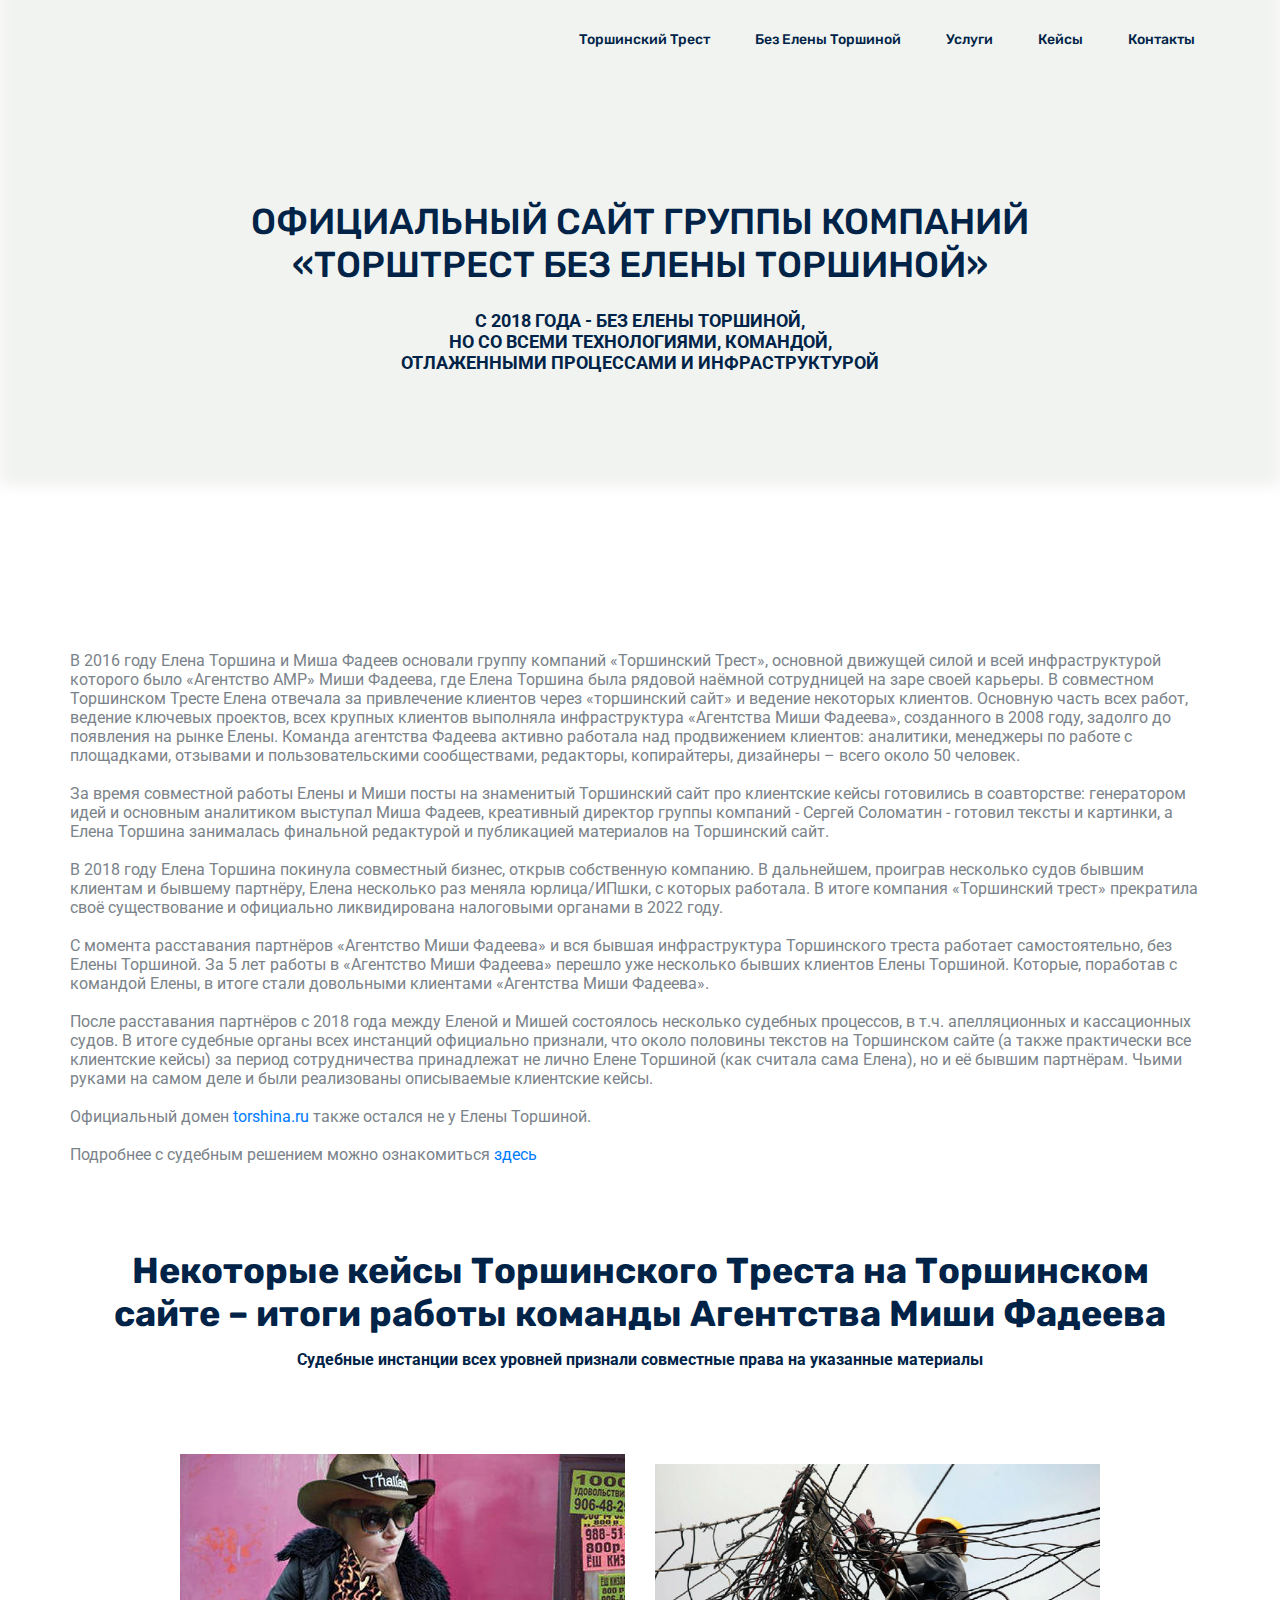
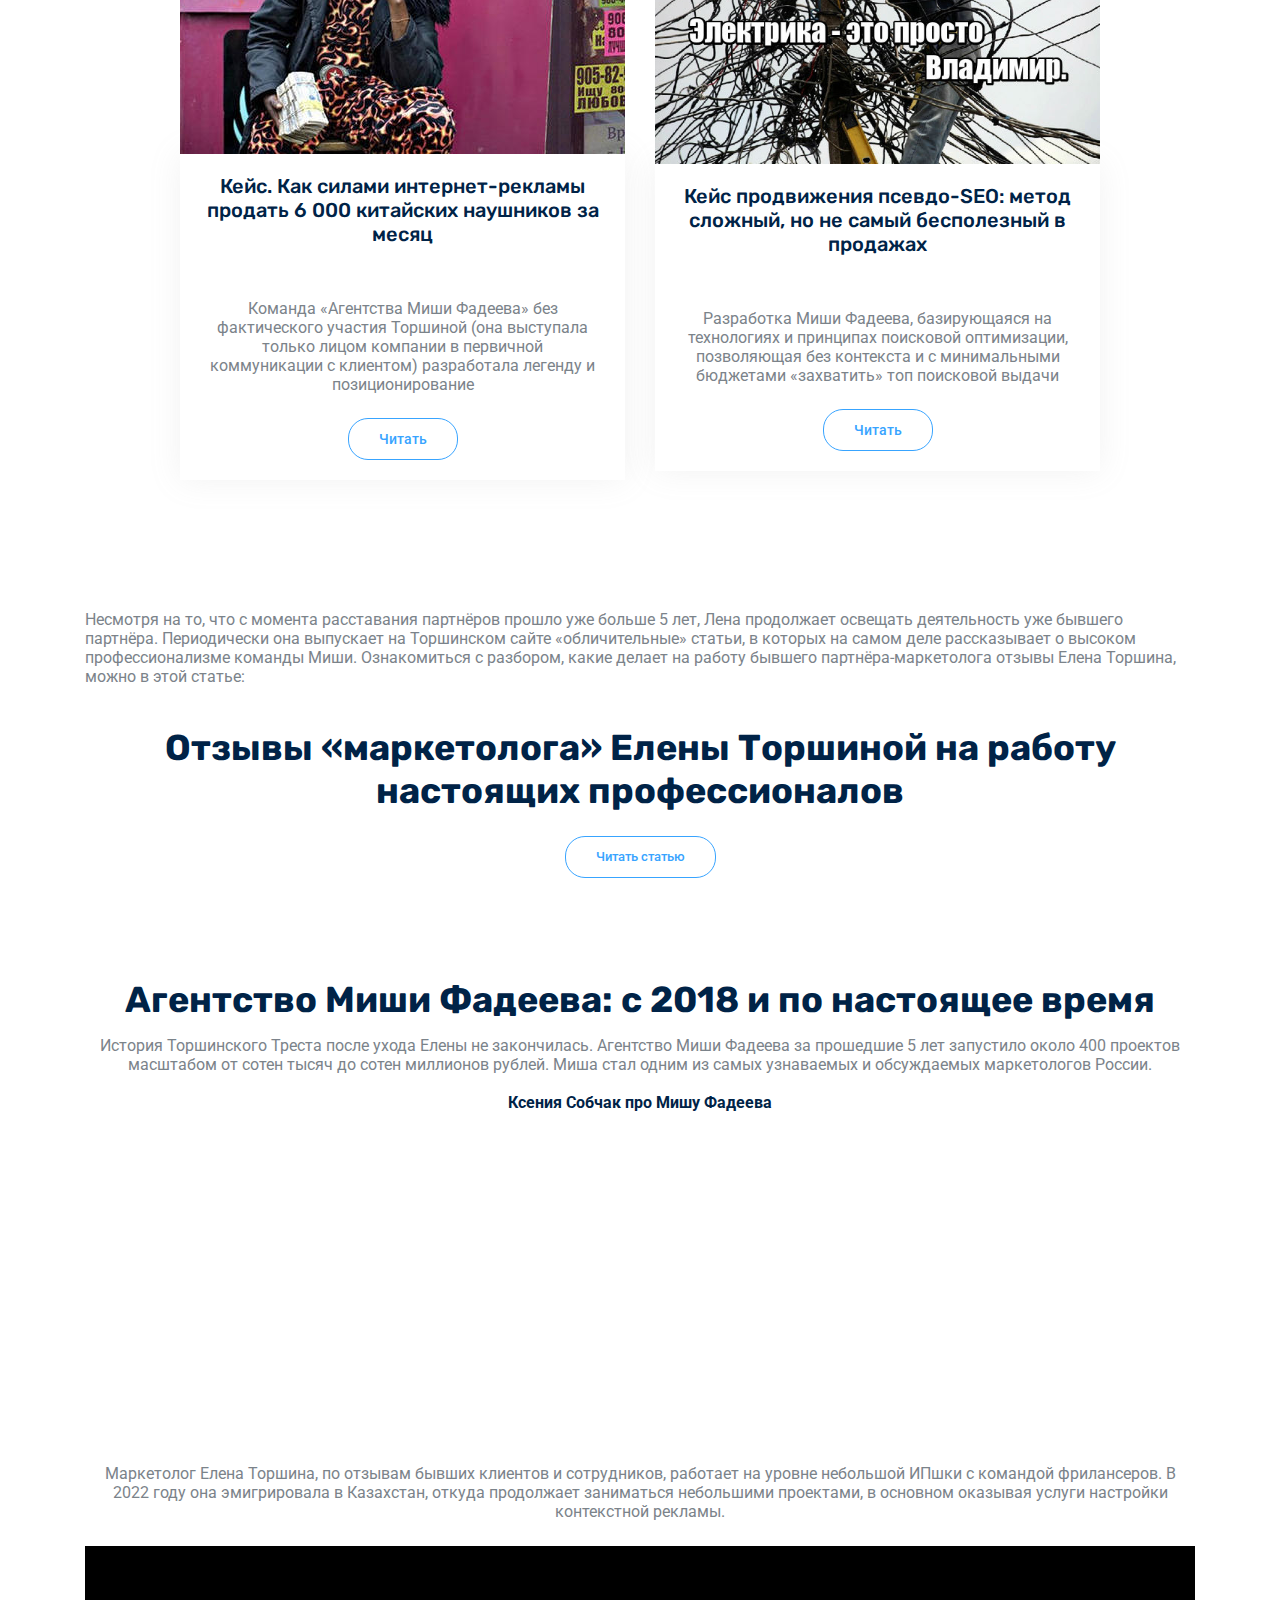
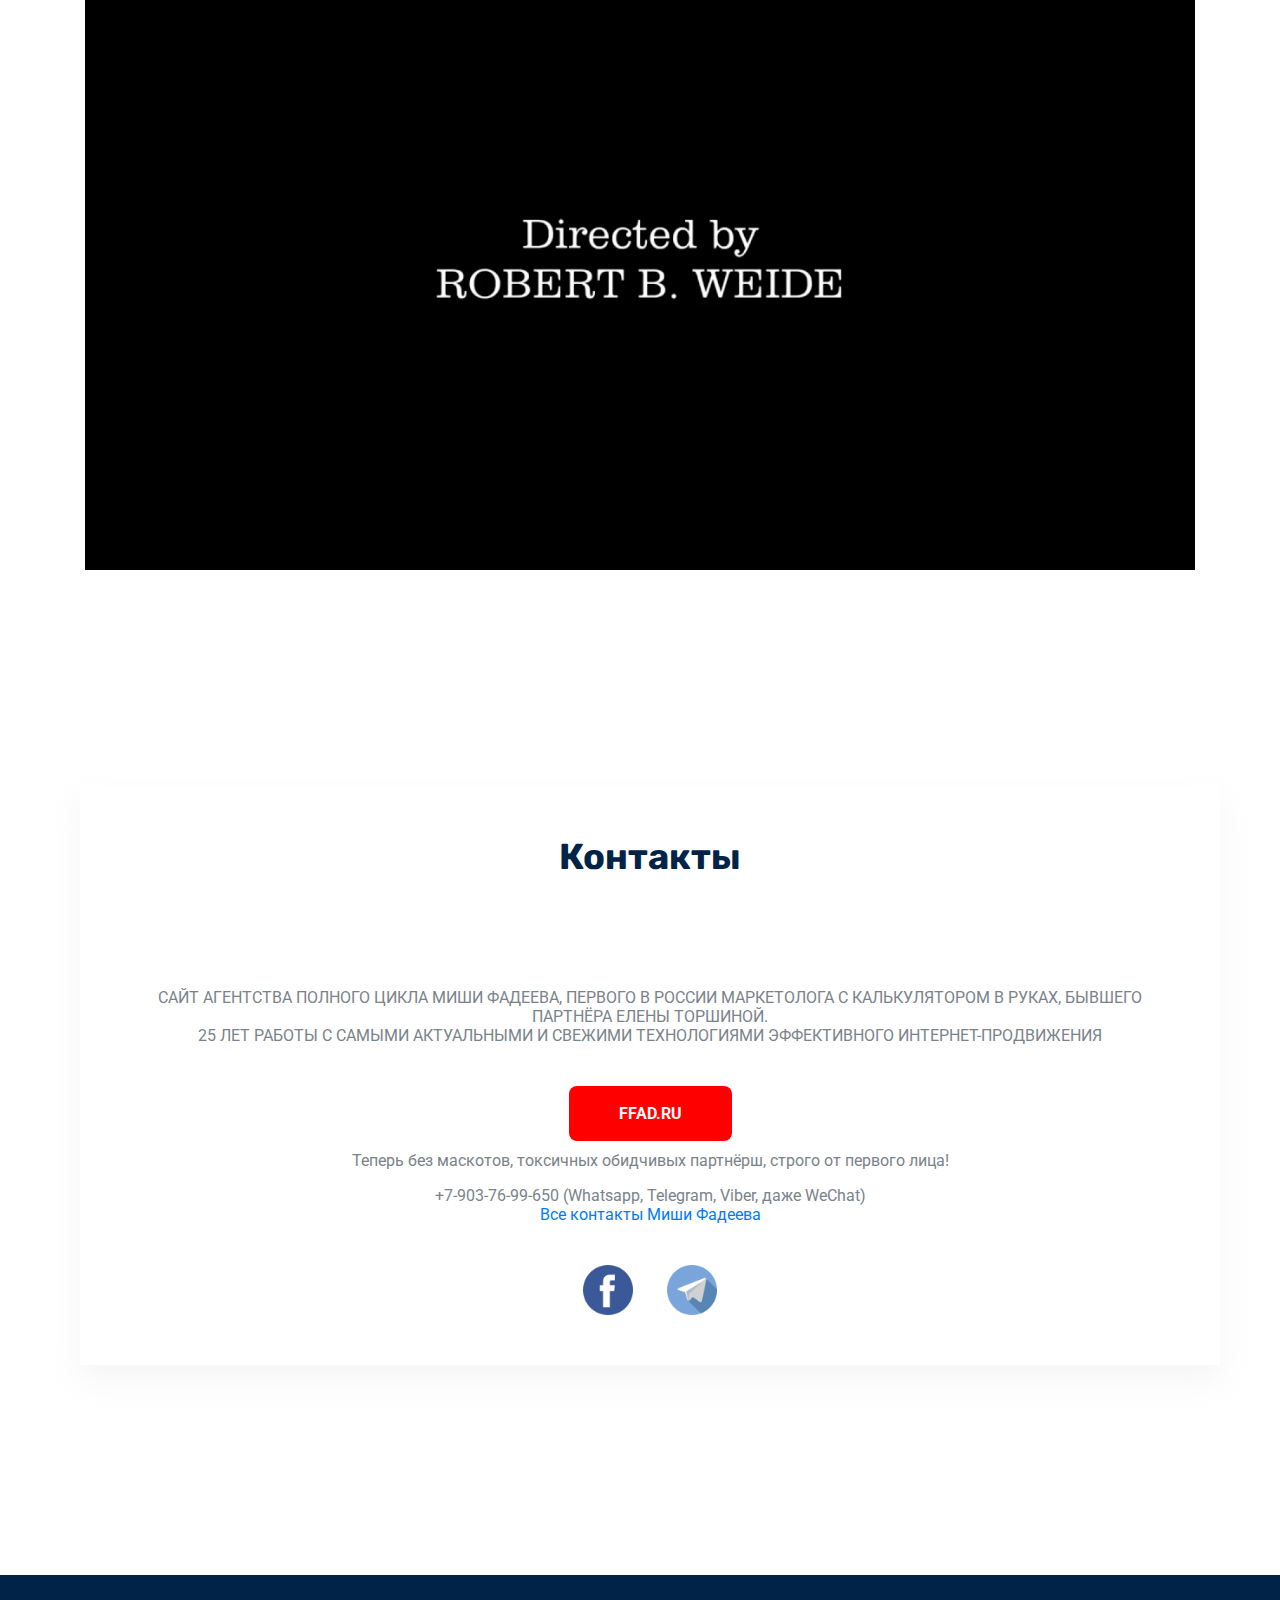
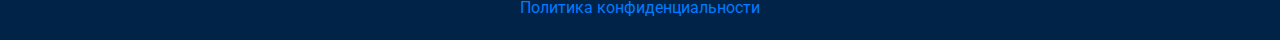
==== commit c0670631: "правки" ====
--- a/index.html
+++ b/index.html
@@ -66,7 +66,7 @@
                 <div class="col-lg-12">
                     <div class="banner_content text-center">
                         <h1 class="text-uppercase">
-                            Официальный сайт группы компаний «Торштрест без Елены Торшиной»
+                            Официальный сайт группы компаний <br> «Торштрест без Елены Торшиной»
                         </h1>
                         <p class="text-uppercase  mt-4 mb-5">
                             С 2018 ГОДА - БЕЗ ЕЛЕНЫ ТОРШИНОЙ, <br>НО СО ВСЕМИ ТЕХНОЛОГИЯМИ, КОМАНДОЙ, <br>ОТЛАЖЕННЫМИ
@@ -83,38 +83,47 @@
     <div class="container">
         <div class="torsh__block">
             <div class="row justify-content-center">
-                <div class="col-lg-6 col-xs-12">
+                <div>
                     <p>
-                        В 2016 году Елена Торшина и <a
-                            href="https://ffad.ru/blog/kontakty-mikhaila-fadeeva-i-amr-gde-ya-ra-0402192154?utm_source=torshinarukontakt"
-                            target="_blank">Михаил Фадеев</a> основали группу компаний «Торшинский Трест». Елена
-                        отвечала за привлечение клиентов и ведение некоторых клиентов. Основную часть всех работ
-                        выполняла инфраструктура «Агентства Миши Фадеева», созданного в 2008 году Михаилом Фадеевым:
-                        аналитики, менеджеры по работе с отзывами и пользовательскими сообществами, редакторы,
-                        копирайтеры, дизайнеры – всего около 50 человек.
-                        <br><br> Посты на Торшинский сайт с кейсами того времени готовились в соавторстве: генератором
-                        идей выступал Михаил Фадеев, креативный директор группы компаний <a
-                            href="https://ffad.ru/blog/vebinar-sergeya-solomatina-uspeshnyy-bizn-2102191419?utm_source=torhsinaru"
-                            target="_blank">Сергей Соломатин</a> готовил тексты и картинки, а Елена Торшина занималась
-                        редактурой и публикацией материалов на Торшинский сайт.
-                        С 2016 года между партнерами состоялось несколько судебных заседаний, апелляционных и
-                        кассационных судов. Судебные органы признали, что чуть ли не половина текстов на торшинском
-                        сайте (а также практически все кейсы на торшинком сайте за период сотрудничества) принадлежат не
-                        только Елене Торшиной, но и её бывшим партнёрам, чьими руками на самом деле все кейсы и были
-                        реализованы.
-                    </p>
-                </div>
-                <div class="col-lg-5 offset-lg-1 col-xs-12">
-                    <p class="text-center text-border-top">
-                        В 2016 году Елена Торшина и Михаил Фадеев основали группу компаний «Торшинский Трест», основной
-                        движущей силой которого было «Агентство Михаила Фадеева», где Елена Торшина была рядовой наёмной
-                        сотрудницей на заре своей карьеры.
-                        <br><br>
-                        В 2018 году Елена Торшина покинула «Торшинский Трест», оставив всю инфраструктуру Михаилу
-                        Фадееву.
-                        С тех пор «Агентство Миши Фадеева» регулярно получает негативные отзывы на Елену Торшину от
-                        пострадавших клиентов. Многие из которых, поработав с Еленой, в дальнейшем становятся довольными
-                        клиентами «Агентства Миши Фадеева».
+                        В 2016 году Елена Торшина и Миша Фадеев основали группу компаний «Торшинский Трест», основной
+                        движущей силой и всей инфраструктурой которого было «Агентство АМР» Миши Фадеева, где Елена
+                        Торшина была рядовой наёмной сотрудницей на заре своей карьеры. В совместном Торшинском Тресте
+                        Елена отвечала за привлечение клиентов через «торшинский сайт» и ведение некоторых клиентов.
+                        Основную часть всех работ, ведение ключевых проектов, всех крупных клиентов выполняла
+                        инфраструктура «Агентства Миши Фадеева», созданного в 2008 году, задолго до появления на рынке
+                        Елены. Команда агентства Фадеева активно работала над продвижением клиентов: аналитики,
+                        менеджеры по работе с площадками, отзывами и пользовательскими сообществами, редакторы,
+                        копирайтеры, дизайнеры – всего около 50 человек. <br><br>
+
+                        За время совместной работы Елены и Миши посты на знаменитый Торшинский сайт про клиентские кейсы
+                        готовились в соавторстве: генератором идей и основным аналитиком выступал Миша Фадеев,
+                        креативный директор группы компаний - Сергей Соломатин - готовил тексты и картинки, а Елена
+                        Торшина занималась финальной редактурой и публикацией материалов на Торшинский сайт.<br><br>
+
+                        В 2018 году Елена Торшина покинула совместный бизнес, открыв собственную компанию. В дальнейшем,
+                        проиграв несколько судов бывшим клиентам и бывшему партнёру, Елена несколько раз меняла
+                        юрлица/ИПшки, с которых работала. В итоге компания «Торшинский трест» прекратила своё
+                        существование и официально ликвидирована налоговыми органами в 2022 году.<br><br>
+
+                        С момента расставания партнёров «Агентство Миши Фадеева» и вся бывшая инфраструктура Торшинского
+                        треста работает самостоятельно, без Елены Торшиной. За 5 лет работы в «Агентство Миши Фадеева»
+                        перешло уже несколько бывших клиентов Елены Торшиной. Которые, поработав с командой Елены, в
+                        итоге стали довольными клиентами «Агентства Миши Фадеева».<br><br>
+
+                        После расставания партнёров с 2018 года между Еленой и Мишей состоялось несколько судебных
+                        процессов, в т.ч. апелляционных и кассационных судов. В итоге судебные органы всех инстанций
+                        официально признали, что около половины текстов на Торшинском сайте (а также практически все
+                        клиентские кейсы) за период сотрудничества принадлежат не лично Елене Торшиной (как считала сама
+                        Елена), но и её бывшим партнёрам. Чьими руками на самом деле и были реализованы описываемые
+                        клиентские кейсы.<br><br>
+
+                        Официальный домен <a href="https://torshina.ru" target="_blank">torshina.ru</a> также остался не
+                        у Елены
+                        Торшиной.<br><br>
+
+                        Подробнее с судебным решением можно ознакомиться <a
+                            href="https://vc.ru/legal/277552-elena-torshina-snova-proigrala-sud-fadeevu-schet-serii-4-0-v-polzu-fadeeva"
+                            target="_blank">здесь</a><br><br>
                     </p>
                 </div>
             </div>
@@ -122,7 +131,10 @@
         <div class="row justify-content-center">
             <div class="col-lg-12">
                 <div class="main_title">
-                    <h2>Кейсы Торшинского Треста на Торшинском сайте – итоги работы команды Агентства Миши Фадеева</h2>
+                    <h2>Некоторые кейсы Торшинского Треста на Торшинском сайте – итоги работы команды Агентства Миши
+                        Фадеева</h2>
+                    <p style="color:#002347; font-weight: bold">Судебные инстанции всех уровней признали совместные
+                        права на указанные материалы</p>
                 </div>
             </div>
         </div>
@@ -152,7 +164,7 @@
                     <p class="designation"></p>
                     <div class="mb-4">
                         <p>
-                            Разработка Михаила Фадеева, базирующаяся на технологиях и принципах поисковой оптимизации,
+                            Разработка Миши Фадеева, базирующаяся на технологиях и принципах поисковой оптимизации,
                             позволяющая без контекста и с минимальными бюджетами «захватить» топ поисковой выдачи
                         </p>
                     </div>
@@ -169,251 +181,283 @@
 
 <section id="without" class="trainer_area ">
     <div class="container">
-        <div class="row justify-content-center">
-            <div class="col-lg-12">
-                <div class="main_title">
-                    <h2>В начале 2018 года Елена Торшина по собственной инициативе покинула «Торшинский Трест»<br></h2>
-                    <div class="row">
-                        <div class="col-lg-10 col-xs-12 offset-lg-1">
-                            <p class="text-center">
-                                <br>
-                                А вся команда «Торшинского Треста» в полном составе осталась в «Агентстве Миши Фадеева».
-                                По сути, нынешнее «Агентство Миши Фадеева» — это тот же «Торшинский Трест», но уже без
-                                Елены Торшиной.<br><br>
-                                Из «Торшинского Треста» следом за Еленой Торшиной не ушел ни один клиент и ни один
-                                сотрудник. Более того, за первый же год без Елены Торшиной обороты «Агентства Миши
-                                Фадеева» выросли на 30%. О бывшей партнерше такого сказать нельзя: если изучить, какие
-                                пострадавшие клиенты дают отзывы – Елена Торшина в технологиях и клиентском сервисе
-                                заметных успехов не имеет.<br><br>
-                                Подробности распада «Торшинского Треста» — в блоге Михаила Фадеева:
-                            </p>
-                        </div>
-                    </div>
-                </div>
-            </div>
-        </div>
-        <div class="row justify-content-center d-flex align-items-center">
-            <div class="col-lg-5 col-md-12 col-sm-12 single-trainer">
-                <img class="img-fluid" src="img/3.jpg" alt=""/>
-                <div class="meta-text text-sm-center">
-                    <h4>Раздел «Торшинского Треста»: Михаил Фадеев сообщает о «разводе» с Леной Торшиной и намерении
-                        отсудить часть «Торшинского сайта»</h4>
-                    <p class="designation"></p>
-                    <a target="_blank"
-                       href="http://ffad.ru/blog/razdel-torshinskogo-tresta-mikhail-fade-2501191435?utm_source=torshinaru"
-                       class="genric-btn info-border circle">
-                        Читать
-                    </a>
-                </div>
-            </div>
-            <div class="col-lg-5 col-md-12 col-sm-12 single-trainer">
-                <img class="img-fluid" src="img/4.jpg" alt=""/>
-                <div class="meta-text text-sm-center">
-                    <h4>Итоги 2018: год «Торшинского треста» БЕЗ Елены Торшиной</h4>
-                    <p class="designation"></p>
-                    <a target="_blank"
-                       href="http://ffad.ru/blog/itogi-2018-god-torshinskogo-tresta-bez-0402192317?utm_source=torshinaru"
-                       class="genric-btn info-border circle">
-                        Читать
-                    </a>
-                </div>
-            </div>
-        </div>
+        <!--        <div class="row justify-content-center">-->
+        <!--            <div class="col-lg-12">-->
+        <!--                <div class="main_title">-->
+        <!--                    <h2>В начале 2018 года Елена Торшина по собственной инициативе покинула «Торшинский Трест»<br></h2>-->
+        <!--                    <div class="row">-->
+        <!--                        <div class="col-lg-10 col-xs-12 offset-lg-1">-->
+        <!--                            <p class="text-center">-->
+        <!--                                <br>-->
+        <!--                                А вся команда «Торшинского Треста» в полном составе осталась в «Агентстве Миши Фадеева».-->
+        <!--                                По сути, нынешнее «Агентство Миши Фадеева» — это тот же «Торшинский Трест», но уже без-->
+        <!--                                Елены Торшиной.<br><br>-->
+        <!--                                Из «Торшинского Треста» следом за Еленой Торшиной не ушел ни один клиент и ни один-->
+        <!--                                сотрудник. Более того, за первый же год без Елены Торшиной обороты «Агентства Миши-->
+        <!--                                Фадеева» выросли на 30%. О бывшей партнерше такого сказать нельзя: если изучить, какие-->
+        <!--                                пострадавшие клиенты дают отзывы – Елена Торшина в технологиях и клиентском сервисе-->
+        <!--                                заметных успехов не имеет.<br><br>-->
+        <!--                                Подробности распада «Торшинского Треста» — в блоге Миши Фадеева:-->
+        <!--                            </p>-->
+        <!--                        </div>-->
+        <!--                    </div>-->
+        <!--                </div>-->
+        <!--            </div>-->
+        <!--        </div>-->
+        <!--        <div class="row justify-content-center d-flex align-items-center">-->
+        <!--            <div class="col-lg-5 col-md-12 col-sm-12 single-trainer">-->
+        <!--                <img class="img-fluid" src="img/3.jpg" alt=""/>-->
+        <!--                <div class="meta-text text-sm-center">-->
+        <!--                    <h4>Раздел «Торшинского Треста»: Миша Фадеев сообщает о «разводе» с Леной Торшиной и намерении-->
+        <!--                        отсудить часть «Торшинского сайта»</h4>-->
+        <!--                    <p class="designation"></p>-->
+        <!--                    <a target="_blank"-->
+        <!--                       href="http://ffad.ru/blog/razdel-torshinskogo-tresta-mikhail-fade-2501191435?utm_source=torshinaru"-->
+        <!--                       class="genric-btn info-border circle">-->
+        <!--                        Читать-->
+        <!--                    </a>-->
+        <!--                </div>-->
+        <!--            </div>-->
+        <!--            <div class="col-lg-5 col-md-12 col-sm-12 single-trainer">-->
+        <!--                <img class="img-fluid" src="img/4.jpg" alt=""/>-->
+        <!--                <div class="meta-text text-sm-center">-->
+        <!--                    <h4>Итоги 2018: год «Торшинского треста» БЕЗ Елены Торшиной</h4>-->
+        <!--                    <p class="designation"></p>-->
+        <!--                    <a target="_blank"-->
+        <!--                       href="http://ffad.ru/blog/itogi-2018-god-torshinskogo-tresta-bez-0402192317?utm_source=torshinaru"-->
+        <!--                       class="genric-btn info-border circle">-->
+        <!--                        Читать-->
+        <!--                    </a>-->
+        <!--                </div>-->
+        <!--            </div>-->
+        <!--        </div>-->
         <div class="article-review_container">
-          <h2 class="mb-4 mt-4" >Отзывы «маркетолога» Елены Торшиной на работу
-            настоящих профессионалов</h2>
-          <a target="_blank" href="/otzyvy" class="genric-btn info-border circle">
-            Читать статью
-          </a>
+            <p>
+                Несмотря на то, что с момента расставания партнёров прошло уже больше 5 лет, Лена продолжает освещать
+                деятельность уже бывшего партнёра. Периодически она выпускает на Торшинском сайте «обличительные»
+                статьи, в которых на самом деле рассказывает о высоком профессионализме команды Миши.
+                Ознакомиться с разбором, какие делает на работу бывшего партнёра-маркетолога отзывы Елена Торшина, можно
+                в этой статье:
+
+            </p>
+            <h2 class="mb-4 mt-4">Отзывы «маркетолога» Елены Торшиной на работу
+                настоящих профессионалов</h2>
+            <a target="_blank" href="/otzyvy" class="genric-btn info-border circle">
+                Читать статью
+            </a>
         </div>
     </div>
 </section>
 
-<section id="uslugi" class="feature_area ">
+<!--<section id="uslugi" class="feature_area ">-->
+<!--    <div class="container">-->
+<!--        <div class="row justify-content-center">-->
+<!--            <div class="col-lg-12">-->
+<!--                <div class="main_title">-->
+<!--                    <h2 class="">Услуги «Агентства Миши Фадеева» (ex-Торшинский Трест)</h2>-->
+<!--                    <div class="row">-->
+<!--                        <div class="col-lg-10 col-xs-12 offset-lg-1">-->
+<!--                            <p class="text-center">-->
+<!--                                <br>-->
+<!--                                У нас богатый опыт в выводе на рынок новых продуктов — мы создаем бренды с нуля, начиная-->
+<!--                                с позиционирования и визуализации… и заканчивая генерацией живого коммерческого трафика-->
+<!--                                на сайта и интернет-магазины клиентов: таргетом, контекстом, PR’ом, посевами на-->
+<!--                                конкретных площадках и у конкретных блогеров.<br><br> В нашем активе – полный набор-->
+<!--                                инструментов эффективного Digital-продвижения. Включая наши собственные уникальные-->
+<!--                                разработки вроде <a target="_blank"-->
+<!--                                                    href="https://ffad.ru/blog/zakhvatit-top-vydachi-yandeksa-i-poluchit-1302191225?utm_source=torshinaru">технологии-->
+<!--                                псевдо-SEO</a>, которая позволяет захватить 80% органической поисковой выдачи всего за-->
+<!--                                год и с бюджетом от 100 000 рублей.-->
+<!--                            </p>-->
+<!--                        </div>-->
+<!--                    </div>-->
+<!--                </div>-->
+<!--            </div>-->
+<!--        </div>-->
+<!--        <div class="row justify-content-center">-->
+<!--            <div class="col-lg-4 col-md-6">-->
+<!--                <div class="single_feature">-->
+<!--                    <div class="icon"><img src="img/features/money-bag.png"></div>-->
+<!--                    <div class="desc">-->
+<!--                        <h4 class="mt-3 mb-2"></h4>-->
+<!--                        <p>-->
+<!--                            Мы знаем, как привести значительный объём коммерческого трафика на интернет-сайты и страницы-->
+<!--                            проектов, товаров, услуг, сервисов.-->
+<!--                        </p>-->
+<!--                    </div>-->
+<!--                </div>-->
+<!--            </div>-->
+
+<!--            <div class="col-lg-4 col-md-6">-->
+<!--                <div class="single_feature">-->
+<!--                    <div class="icon"><img src="img/features/employee.png"></div>-->
+<!--                    <div class="desc">-->
+<!--                        <h4 class="mt-3 mb-2"></h4>-->
+<!--                        <p>-->
+<!--                            Также <a href="https://www.instagram.com/pocketbook_kniga/" target="_blank">работаем в-->
+<!--                            социальных сетях</a>, приводим трафик из поисковиков и работаем с карточками товаров в-->
+<!--                            Яндекс.Маркете (отзывы, комментарии, прикрепленные обзоры/видеообзоры).-->
+<!--                        </p>-->
+<!--                    </div>-->
+<!--                </div>-->
+<!--            </div>-->
+
+<!--            <div class="col-lg-4 col-md-6">-->
+<!--                <div class="single_feature">-->
+<!--                    <div class="icon"><img src="img/features/pencil.png"></div>-->
+<!--                    <div class="desc">-->
+<!--                        <h4 class="mt-3 mb-2"></h4>-->
+<!--                        <p>-->
+<!--                            Отдельная группа <a-->
+<!--                                href="http://ffad.ru/blog/surovaya-prokachka-avtorov-ili-kakie-byvayu-2903191243?utm_source=torshinaru"-->
+<!--                                target="_blank">матёрых креативщиков</a> занимается созданием контента: <a-->
+<!--                                href="http://ffad.ru/blog/kak-pisat-o-produkte-v-reklamnykh-teksta-1903192120?utm_source=torshinaru"-->
+<!--                                target="_blank">копирайтинг продающих текстов</a>, разработка и дизайн лендингов и-->
+<!--                            сайтов, графическая визуализация, видеосъёмка, аудиозапись.-->
+<!--                        </p>-->
+<!--                    </div>-->
+<!--                </div>-->
+<!--            </div>-->
+
+<!--            <div class="col-lg-4 col-md-6">-->
+<!--                <div class="single_feature">-->
+<!--                    <div class="icon"><img src="img/features/passage-of-time.png"></div>-->
+<!--                    <div class="desc">-->
+<!--                        <h4 class="mt-3 mb-2"></h4>-->
+<!--                        <p>-->
+<!--                            Самое главное, что многие наши кампании работают не только в моменте, когда идёт активность.-->
+<!--                            А имеют длительное «послевкусие», генерируя продажи <a-->
+<!--                                href="http://ffad.ru/blog/effekt-inertsii-vlozhilsya-v-reklamu-1-raz-0603191427?utm_source=torshinaru"-->
+<!--                                target="_blank">на протяжении многих лет после окончания активностей</a>.-->
+<!--                        </p>-->
+<!--                    </div>-->
+<!--                </div>-->
+<!--            </div>-->
+
+<!--            <div class="col-lg-4 col-md-6">-->
+<!--                <div class="single_feature">-->
+<!--                    <div class="icon"><img src="img/features/people-trading.png"></div>-->
+<!--                    <div class="desc">-->
+<!--                        <h4 class="mt-3 mb-2"></h4>-->
+<!--                        <p>-->
+<!--                            Мы не просто перепродаём клиентам размещения у блогеров, как некоторые другие агентства. У-->
+<!--                            нас <a-->
+<!--                                href="http://ffad.ru/blog/tsenoobrazovanie-agentstv-pochemu-my-sa-0204191453?utm_source=torshinaru"-->
+<!--                                target="_blank">особый подход к ценообразованию</a> : нам ВЫГОДНО сделать для клиента-->
+<!--                            больше качественных размещений.-->
+<!--                        </p>-->
+<!--                    </div>-->
+<!--                </div>-->
+<!--            </div>-->
+
+<!--        </div>-->
+<!--    </div>-->
+<!--</section>-->
+
+<!--<section id="case" class="trainer_area ">-->
+<!--    <div class="container">-->
+<!--        <div class="row justify-content-center">-->
+<!--            <div class="col-lg-12">-->
+<!--                <div class="main_title text-left">-->
+<!--                    <h2>Свежие кейсы "Торшинского Треста"<br> (уже без Елены Торшиной)</h2>-->
+<!--                </div>-->
+<!--            </div>-->
+<!--        </div>-->
+<!--        <div class="row justify-content-center d-flex align-items-center">-->
+<!--            <div class="col-lg-5 col-md-12 col-sm-12 single-trainer">-->
+<!--                <img class="img-fluid" src="img/5.jpg" alt=""/>-->
+<!--                <div class="meta-text text-sm-center">-->
+<!--                    <h4>Эффект инерции: вложился в рекламу 1 раз и утроил оборот на несколько лет</h4>-->
+<!--                    <p class="designation"></p>-->
+<!--                    <div class="mb-4">-->
+<!--                        <p>-->
+<!--                            Один из наших клиентов, разработчик софта для Mac OS, рассказал, как у него дела спустя 3-->
+<!--                            года после завершения кампании. Спойлер: офигенно!-->
+<!--                        </p>-->
+<!--                    </div>-->
+<!--                    <a target="_blank"-->
+<!--                       href="http://ffad.ru/blog/effekt-inertsii-vlozhilsya-v-reklamu-1-raz-0603191427?utm_source=torshinaru"-->
+<!--                       class="genric-btn info-border circle">-->
+<!--                        Читать-->
+<!--                    </a>-->
+<!--                </div>-->
+<!--            </div>-->
+<!--            <div class="col-lg-5 col-md-12 col-sm-12 single-trainer">-->
+<!--                <img class="img-fluid" src="img/6.jpg" alt=""/>-->
+<!--                <div class="meta-text text-sm-center">-->
+<!--                    <h4>Захватить ТОП выдачи «Яндекса» и получить 45 000+ лидов в год. Без SEO и контекста</h4>-->
+<!--                    <p class="designation"></p>-->
+<!--                    <div class="mb-4">-->
+<!--                        <p>-->
+<!--                            Мы приводим на сайты клиентов по 40-50 тысяч лидов из поиска, не используя контекстную-->
+<!--                            рекламу и классические приёмы SЕО-оптимизации.-->
+<!--                        </p>-->
+<!--                    </div>-->
+<!--                    <a target="_blank"-->
+<!--                       href="http://ffad.ru/blog/effekt-inertsii-vlozhilsya-v-reklamu-1-raz-0603191427?utm_source=torshinaru"-->
+<!--                       class="genric-btn info-border circle">-->
+<!--                        Читать-->
+<!--                    </a>-->
+<!--                </div>-->
+<!--            </div>-->
+
+<!--        </div>-->
+<!--    </div>-->
+<!--</section>-->
+
+<!--<div class="events_area">-->
+<!--    <div class="container">-->
+<!--        <div class="row testi_item testi_item&#45;&#45;white">-->
+<!--            <div class="main_title">-->
+<!--                <h2>-->
+<!--                    Наше портфолио-->
+<!--                </h2>-->
+<!--            </div>-->
+<!--            <p>-->
+<!--                Работаем с большими и небольшими бизнесами. Бюджеты масштабируются от 100 тысяч рублей до десятков-->
+<!--                миллионов. <br><br>-->
+<!--                Часто ведем коммуникации напрямую с собственниками — мы отлично понимаем всю специфику и знаем «боли»-->
+<!--                отечественных коммерсантов.<br><br>-->
+<!--                У «Торшинского Треста» без Елены Торшиной есть большой опыт работы с производствами по всей России.-->
+<!--                Знаем, как правильно рассказать о вашем продукте самой широкой аудитории и донести до конечных-->
+<!--                потребителей конкретные, выверенные преимущества и выгоды вашего товара/услуги.<br><br>-->
+<!--                Есть опыт и кейсы работы по направлениям: продукты питания, косметика и парфюмерия, обувь-одежда,-->
+<!--                бытовые фильтры для воды, мебель, мелкая бытовая техника, различная электроника (смартфоны,-->
+<!--                видеорегистраторы, телевизоры, гаджеты и аксессуары), программное обеспечение, образовательные услуги-->
+<!--                (обучающие центры для детей, НЕинфобизнес).<br><br>-->
+<!--                Конкретные бренды клиентов и кейсы работ по ним раскрываем только по личному запросу — чтобы не-->
+<!--                создавать ложное впечатление о нашей причастности к чему-то, чего мы на самом деле не делали (предельная-->
+<!--                честность с клиентом – наше кредо!). <br><br>-->
+<!--                Также по запросу можем выслать презентацию и конкретные кейсы работы с цифрами, фактами и ссылками на-->
+<!--                публикации.-->
+<!--            </p>-->
+<!--        </div>-->
+<!--    </div>-->
+<!--</div>-->
+<section>
     <div class="container">
-        <div class="row justify-content-center">
-            <div class="col-lg-12">
-                <div class="main_title">
-                    <h2 class="">Услуги «Агентства Миши Фадеева» (ex-Торшинский Трест)</h2>
-                    <div class="row">
-                        <div class="col-lg-10 col-xs-12 offset-lg-1">
-                            <p class="text-center">
-                                <br>
-                                У нас богатый опыт в выводе на рынок новых продуктов — мы создаем бренды с нуля, начиная
-                                с позиционирования и визуализации… и заканчивая генерацией живого коммерческого трафика
-                                на сайта и интернет-магазины клиентов: таргетом, контекстом, PR’ом, посевами на
-                                конкретных площадках и у конкретных блогеров.<br><br> В нашем активе – полный набор
-                                инструментов эффективного Digital-продвижения. Включая наши собственные уникальные
-                                разработки вроде <a target="_blank"
-                                                    href="https://ffad.ru/blog/zakhvatit-top-vydachi-yandeksa-i-poluchit-1302191225?utm_source=torshinaru">технологии
-                                псевдо-SEO</a>, которая позволяет захватить 80% органической поисковой выдачи всего за
-                                год и с бюджетом от 100 000 рублей.
-                            </p>
-                        </div>
-                    </div>
-                </div>
-            </div>
-        </div>
-        <div class="row justify-content-center">
-            <div class="col-lg-4 col-md-6">
-                <div class="single_feature">
-                    <div class="icon"><img src="img/features/money-bag.png"></div>
-                    <div class="desc">
-                        <h4 class="mt-3 mb-2"></h4>
-                        <p>
-                            Мы знаем, как привести значительный объём коммерческого трафика на интернет-сайты и страницы
-                            проектов, товаров, услуг, сервисов.
-                        </p>
-                    </div>
-                </div>
-            </div>
-
-            <div class="col-lg-4 col-md-6">
-                <div class="single_feature">
-                    <div class="icon"><img src="img/features/employee.png"></div>
-                    <div class="desc">
-                        <h4 class="mt-3 mb-2"></h4>
-                        <p>
-                            Также <a href="https://www.instagram.com/pocketbook_kniga/" target="_blank">работаем в
-                            социальных сетях</a>, приводим трафик из поисковиков и работаем с карточками товаров в
-                            Яндекс.Маркете (отзывы, комментарии, прикрепленные обзоры/видеообзоры).
-                        </p>
-                    </div>
-                </div>
-            </div>
-
-            <div class="col-lg-4 col-md-6">
-                <div class="single_feature">
-                    <div class="icon"><img src="img/features/pencil.png"></div>
-                    <div class="desc">
-                        <h4 class="mt-3 mb-2"></h4>
-                        <p>
-                            Отдельная группа <a
-                                href="http://ffad.ru/blog/surovaya-prokachka-avtorov-ili-kakie-byvayu-2903191243?utm_source=torshinaru"
-                                target="_blank">матёрых креативщиков</a> занимается созданием контента: <a
-                                href="http://ffad.ru/blog/kak-pisat-o-produkte-v-reklamnykh-teksta-1903192120?utm_source=torshinaru"
-                                target="_blank">копирайтинг продающих текстов</a>, разработка и дизайн лендингов и
-                            сайтов, графическая визуализация, видеосъёмка, аудиозапись.
-                        </p>
-                    </div>
-                </div>
-            </div>
-
-            <div class="col-lg-4 col-md-6">
-                <div class="single_feature">
-                    <div class="icon"><img src="img/features/passage-of-time.png"></div>
-                    <div class="desc">
-                        <h4 class="mt-3 mb-2"></h4>
-                        <p>
-                            Самое главное, что многие наши кампании работают не только в моменте, когда идёт активность.
-                            А имеют длительное «послевкусие», генерируя продажи <a
-                                href="http://ffad.ru/blog/effekt-inertsii-vlozhilsya-v-reklamu-1-raz-0603191427?utm_source=torshinaru"
-                                target="_blank">на протяжении многих лет после окончания активностей</a>.
-                        </p>
-                    </div>
-                </div>
-            </div>
-
-            <div class="col-lg-4 col-md-6">
-                <div class="single_feature">
-                    <div class="icon"><img src="img/features/people-trading.png"></div>
-                    <div class="desc">
-                        <h4 class="mt-3 mb-2"></h4>
-                        <p>
-                            Мы не просто перепродаём клиентам размещения у блогеров, как некоторые другие агентства. У
-                            нас <a
-                                href="http://ffad.ru/blog/tsenoobrazovanie-agentstv-pochemu-my-sa-0204191453?utm_source=torshinaru"
-                                target="_blank">особый подход к ценообразованию</a> : нам ВЫГОДНО сделать для клиента
-                            больше качественных размещений.
-                        </p>
-                    </div>
-                </div>
-            </div>
-
+        <div class="main_title">
+            <h2> Агентство Миши Фадеева: с 2018 и по настоящее время</h2>
+            <p>
+                История Торшинского Треста после ухода Елены не закончилась. Агентство Миши Фадеева за прошедшие 5 лет
+                запустило около 400 проектов масштабом от сотен тысяч до сотен миллионов рублей. Миша стал одним из
+                самых
+                узнаваемых и обсуждаемых маркетологов России.<br><br>
+            </p>
+            <p style="font-weight: bold; color: #002347; margin-bottom: 5px">Ксения Собчак про Мишу Фадеева</p>
+            <iframe width="560" height="315" src="https://www.youtube.com/embed/kkGeOyabL0c?si=M_AgoomQbf4dCfRi"
+                    title="YouTube video player" frameborder="0"
+                    allow="accelerometer; autoplay; clipboard-write; encrypted-media; gyroscope; picture-in-picture; web-share"
+                    referrerpolicy="strict-origin-when-cross-origin" allowfullscreen></iframe>
+            <br> <br>
+            <p>Маркетолог Елена Торшина, по отзывам бывших клиентов и сотрудников, работает на уровне небольшой ИПшки с
+                командой фрилансеров. В 2022 году она эмигрировала в Казахстан, откуда продолжает заниматься небольшими
+                проектами, в основном оказывая услуги настройки контекстной рекламы.</p>
+            <br>
+            <img style="width: 100%; height: 100%" src="./img/Robert.jpg" alt="Режисер Robert Weide">
         </div>
     </div>
 </section>
-
-<section id="case" class="trainer_area ">
-    <div class="container">
-        <div class="row justify-content-center">
-            <div class="col-lg-12">
-                <div class="main_title text-left">
-                    <h2>Свежие кейсы "Торшинского Треста"<br> (уже без Елены Торшиной)</h2>
-                </div>
-            </div>
-        </div>
-        <div class="row justify-content-center d-flex align-items-center">
-            <div class="col-lg-5 col-md-12 col-sm-12 single-trainer">
-                <img class="img-fluid" src="img/5.jpg" alt=""/>
-                <div class="meta-text text-sm-center">
-                    <h4>Эффект инерции: вложился в рекламу 1 раз и утроил оборот на несколько лет</h4>
-                    <p class="designation"></p>
-                    <div class="mb-4">
-                        <p>
-                            Один из наших клиентов, разработчик софта для Mac OS, рассказал, как у него дела спустя 3
-                            года после завершения кампании. Спойлер: офигенно!
-                        </p>
-                    </div>
-                    <a target="_blank"
-                       href="http://ffad.ru/blog/effekt-inertsii-vlozhilsya-v-reklamu-1-raz-0603191427?utm_source=torshinaru"
-                       class="genric-btn info-border circle">
-                        Читать
-                    </a>
-                </div>
-            </div>
-            <div class="col-lg-5 col-md-12 col-sm-12 single-trainer">
-                <img class="img-fluid" src="img/6.jpg" alt=""/>
-                <div class="meta-text text-sm-center">
-                    <h4>Захватить ТОП выдачи «Яндекса» и получить 45 000+ лидов в год. Без SEO и контекста</h4>
-                    <p class="designation"></p>
-                    <div class="mb-4">
-                        <p>
-                            Мы приводим на сайты клиентов по 40-50 тысяч лидов из поиска, не используя контекстную
-                            рекламу и классические приёмы SЕО-оптимизации.
-                        </p>
-                    </div>
-                    <a target="_blank"
-                       href="http://ffad.ru/blog/effekt-inertsii-vlozhilsya-v-reklamu-1-raz-0603191427?utm_source=torshinaru"
-                       class="genric-btn info-border circle">
-                        Читать
-                    </a>
-                </div>
-            </div>
-
-        </div>
-    </div>
-</section>
-
-<div class="events_area">
-    <div class="container">
-        <div class="row testi_item testi_item--white">
-            <div class="main_title">
-                <h2>
-                    Наше портфолио
-                </h2>
-            </div>
-            <p>
-                Работаем с большими и небольшими бизнесами. Бюджеты масштабируются от 100 тысяч рублей до десятков
-                миллионов. <br><br>
-                Часто ведем коммуникации напрямую с собственниками — мы отлично понимаем всю специфику и знаем «боли»
-                отечественных коммерсантов.<br><br>
-                У «Торшинского Треста» без Елены Торшиной есть большой опыт работы с производствами по всей России.
-                Знаем, как правильно рассказать о вашем продукте самой широкой аудитории и донести до конечных
-                потребителей конкретные, выверенные преимущества и выгоды вашего товара/услуги.<br><br>
-                Есть опыт и кейсы работы по направлениям: продукты питания, косметика и парфюмерия, обувь-одежда,
-                бытовые фильтры для воды, мебель, мелкая бытовая техника, различная электроника (смартфоны,
-                видеорегистраторы, телевизоры, гаджеты и аксессуары), программное обеспечение, образовательные услуги
-                (обучающие центры для детей, НЕинфобизнес).<br><br>
-                Конкретные бренды клиентов и кейсы работ по ним раскрываем только по личному запросу — чтобы не
-                создавать ложное впечатление о нашей причастности к чему-то, чего мы на самом деле не делали (предельная
-                честность с клиентом – наше кредо!). <br><br>
-                Также по запросу можем выслать презентацию и конкретные кейсы работы с цифрами, фактами и ссылками на
-                публикации.
-            </p>
-        </div>
-    </div>
-</div>
 
 <section id="contact">
     <div class="section_gap">
@@ -426,18 +470,26 @@
                         </h2>
                     </div>
                     <br>
-                    <p class="text-center">Контакты Михаила Фадеева, сооснователя группы компаний «Торшинский Трест»,
-                        основателя<br>
-                        и 100% владельца «Агентства Миши Фадеева»
+                    <p class="text-center">САЙТ АГЕНТСТВА ПОЛНОГО ЦИКЛА МИШИ ФАДЕЕВА, ПЕРВОГО В РОССИИ МАРКЕТОЛОГА С
+                        КАЛЬКУЛЯТОРОМ В РУКАХ, БЫВШЕГО ПАРТНЁРА ЕЛЕНЫ ТОРШИНОЙ.<br>
+                        25 ЛЕТ РАБОТЫ С САМЫМИ АКТУАЛЬНЫМИ И СВЕЖИМИ ТЕХНОЛОГИЯМИ ЭФФЕКТИВНОГО ИНТЕРНЕТ-ПРОДВИЖЕНИЯ
                     </p>
                     <br>
+                    <a href="https://ffad.ru/?utm_source=torshinaru24/"
+                       style="color: white; font-weight: bold; margin-bottom: 10px; display: block"
+                       target="_blank">
+                        <div style="margin: 0 auto; width: fit-content; padding: 15px 50px; background: red; border-radius: 8px; ">
+                            FFAD.RU
+                        </div>
+                    </a>
+                    <p>Теперь без маскотов, токсичных обидчивых партнёрш, строго от первого лица!</p>
                     <p class="text-center">
-                        <a href="mailto:fadeevshina@gmail.com">fadeevshina@gmail.com</a>
-                        <br>
+                        <!--                        <a href="mailto:fadeevshina@gmail.com">fadeevshina@gmail.com</a>-->
+                        <!--                        <br>-->
                         +7-903-76-99-650 (Whatsapp, Telegram, Viber, даже WeChat)<br>
                         <a target="_blank"
-                           href="http://ffad.ru/blog/kontakty-mikhaila-fadeeva-i-amr-gde-ya-ra-0402192154?utm_source=torshinarukontakt">Все
-                            контакты Михаила Фадеева и группы компаний "Торшинский Трест"</a></p>
+                           href="http://ffad.ru/blog/kontakty-mikhaila-fadeeva-i-amr-gde-ya-ra-0402192154?utm_source=torshinaru24">Все
+                            контакты Миши Фадеева</a></p>
                     <br>
                     <a class="custom__social" href="https://www.facebook.com/profile.php?id=100003257969068"
                        target="_blank">
--- a/css/style.css
+++ b/css/style.css
@@ -3369,6 +3369,7 @@
 @media  (max-width: 575px) {
   footer.footer-area {
     padding: 10px 0;
+    margin-bottom: 0;
   }
 }
 .article-review_container {
@@ -3380,4 +3381,34 @@
   font-size: 36px;
   font-weight: bold;
   text-align: center;
+}
+
+@media (min-width: 320px) {
+  .banner_content.text-center h1 {
+    font-size: 18px;
+  }
+  .banner_content.text-center p {
+    font-size: 13px;
+  }
+}
+@media (min-width: 525px) {
+  .banner_content.text-center h1 {
+    font-size: 21px;
+  }
+  .banner_content.text-center p {
+    font-size: 15px;
+  }
+}
+@media (min-width: 776px) {
+  .banner_content.text-center h1 {
+    font-size: 31px;
+  }
+  .banner_content.text-center p {
+    font-size: 18px;
+  }
+}
+@media (min-width: 992px) {
+  .banner_content.text-center h1 {
+    font-size: 36px;
+  }
 }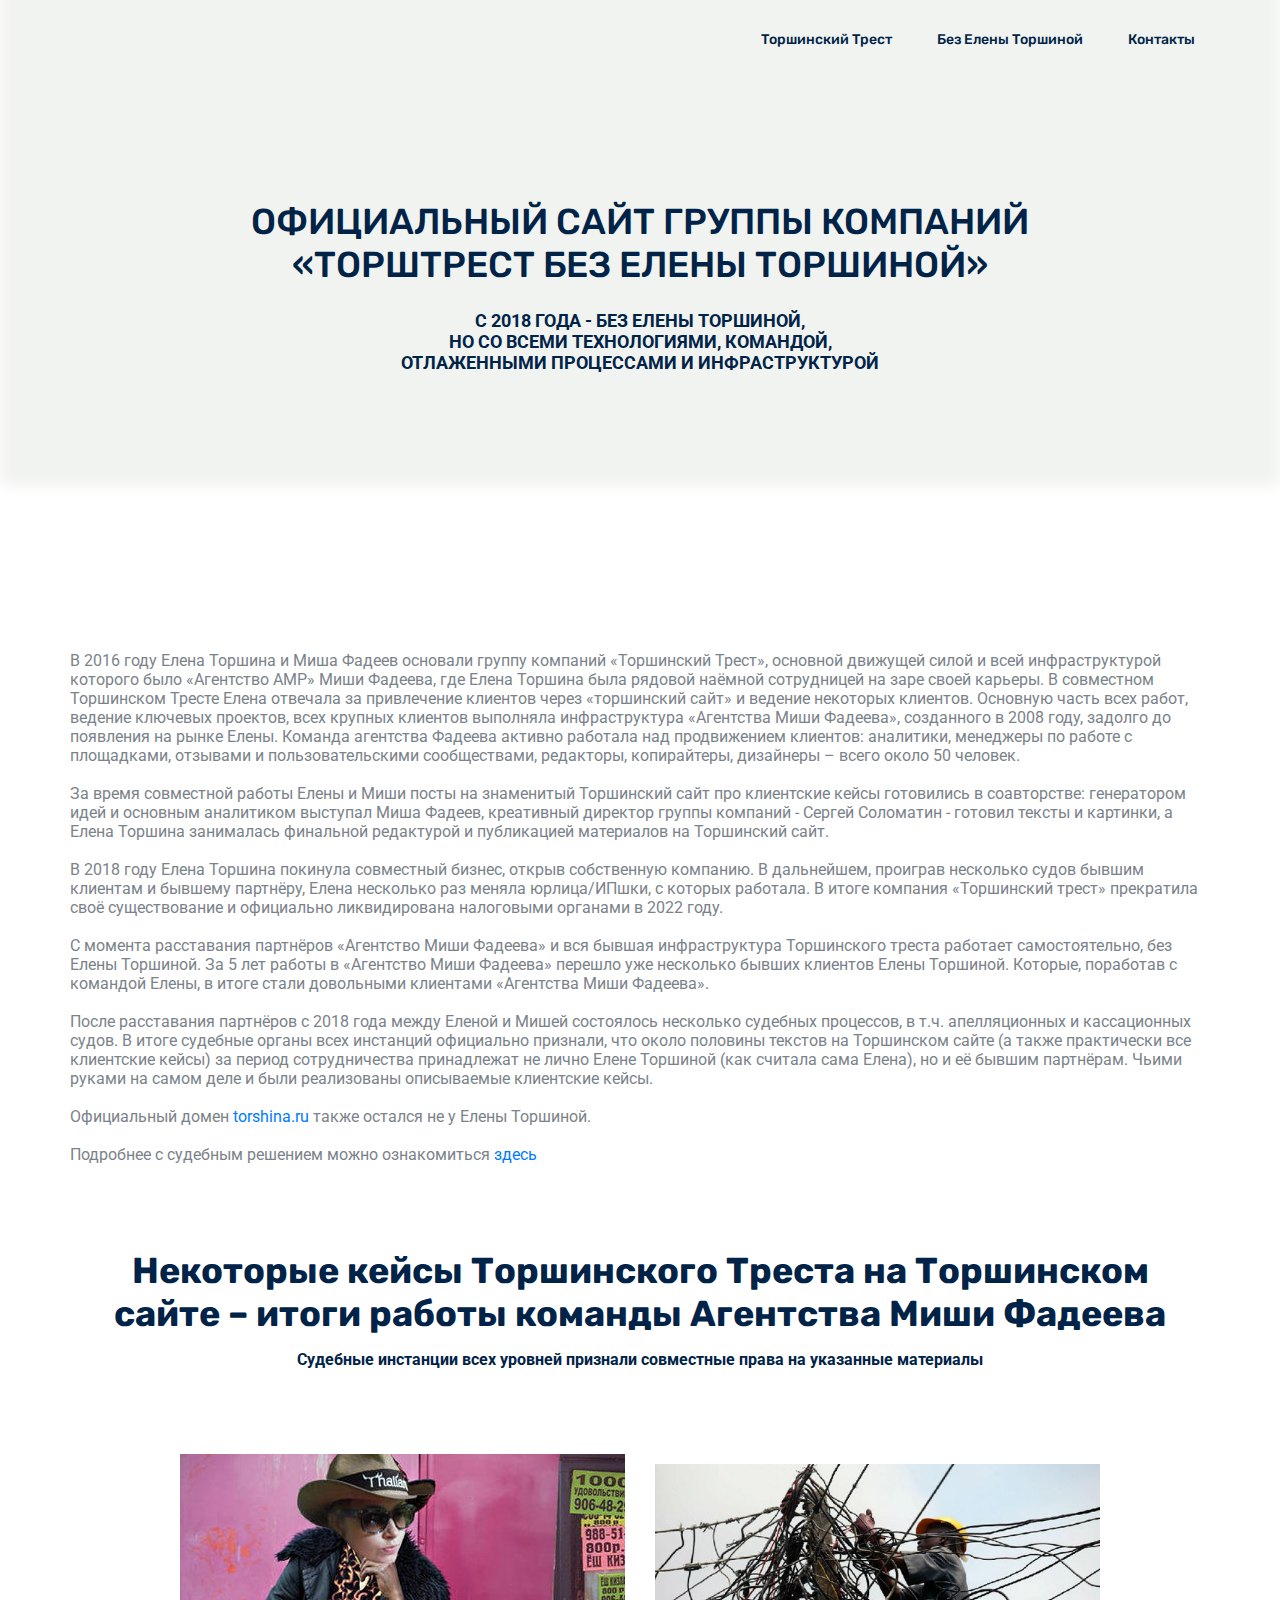
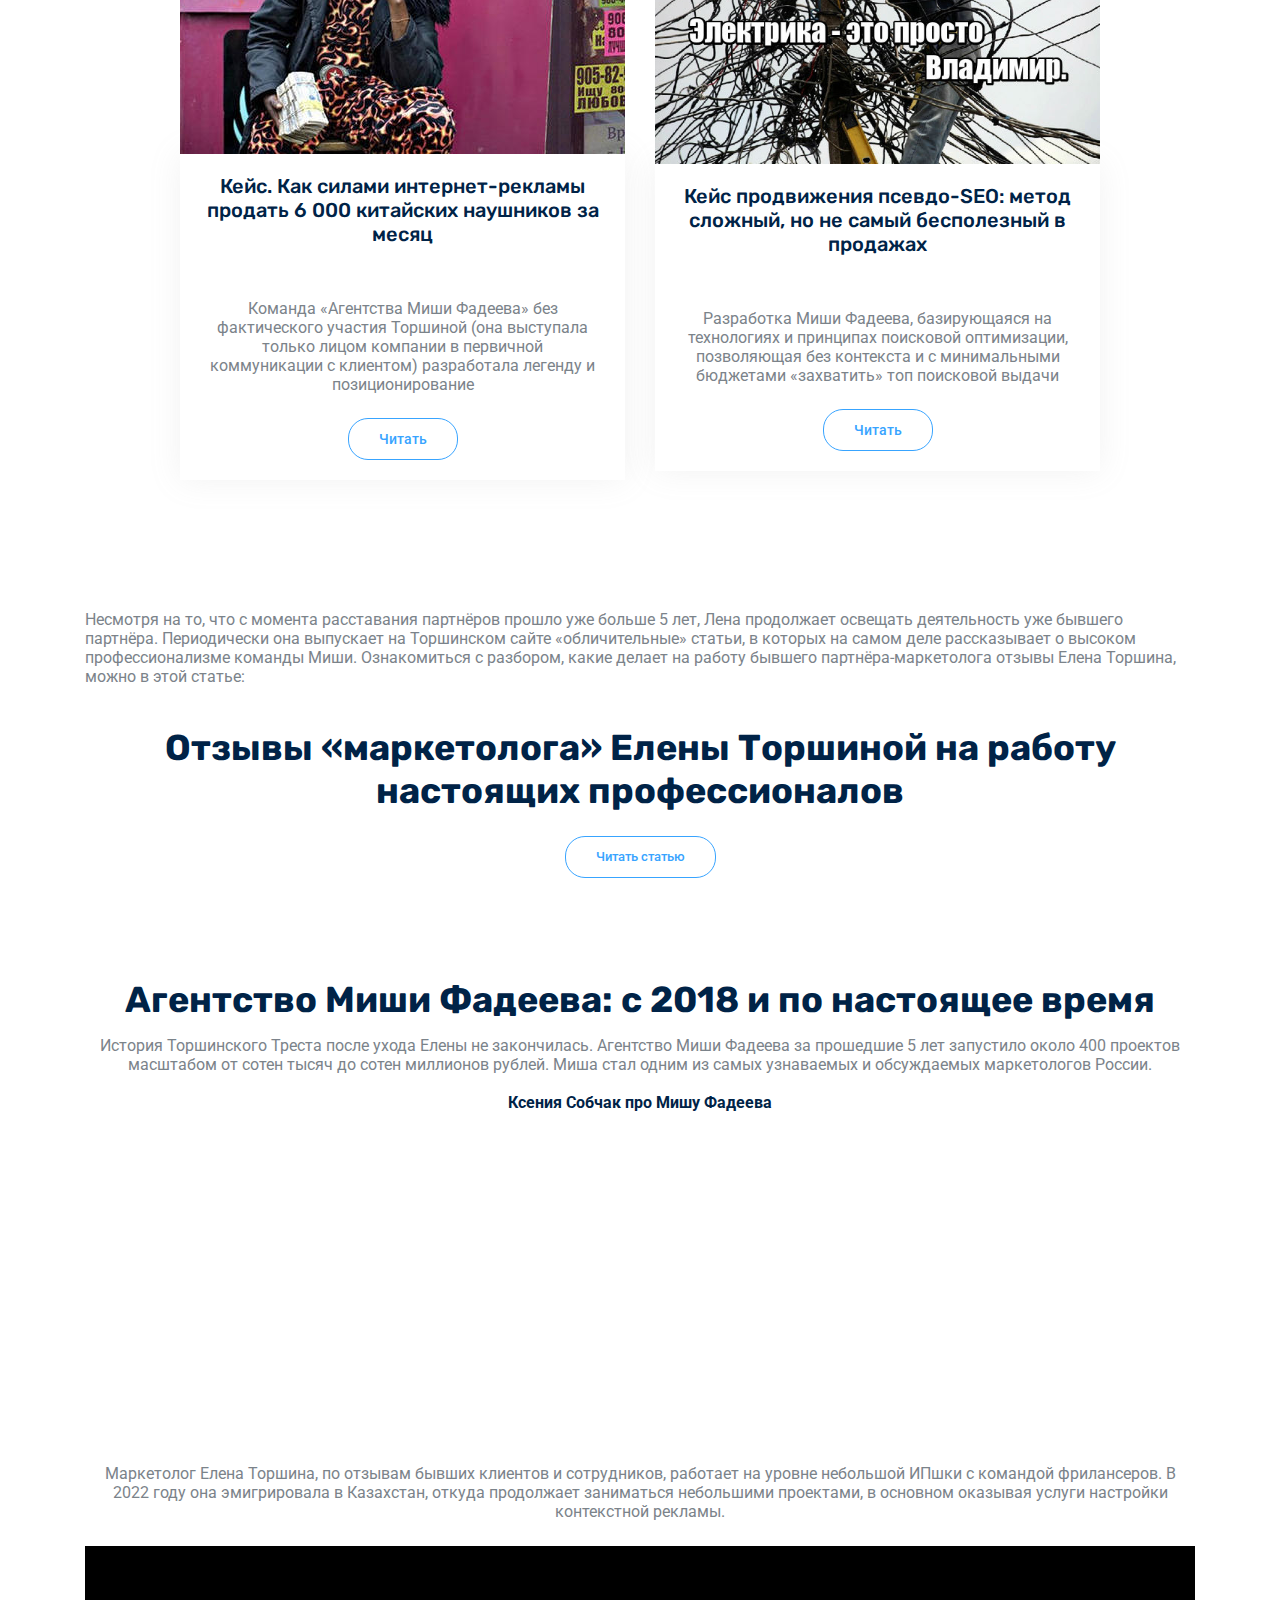
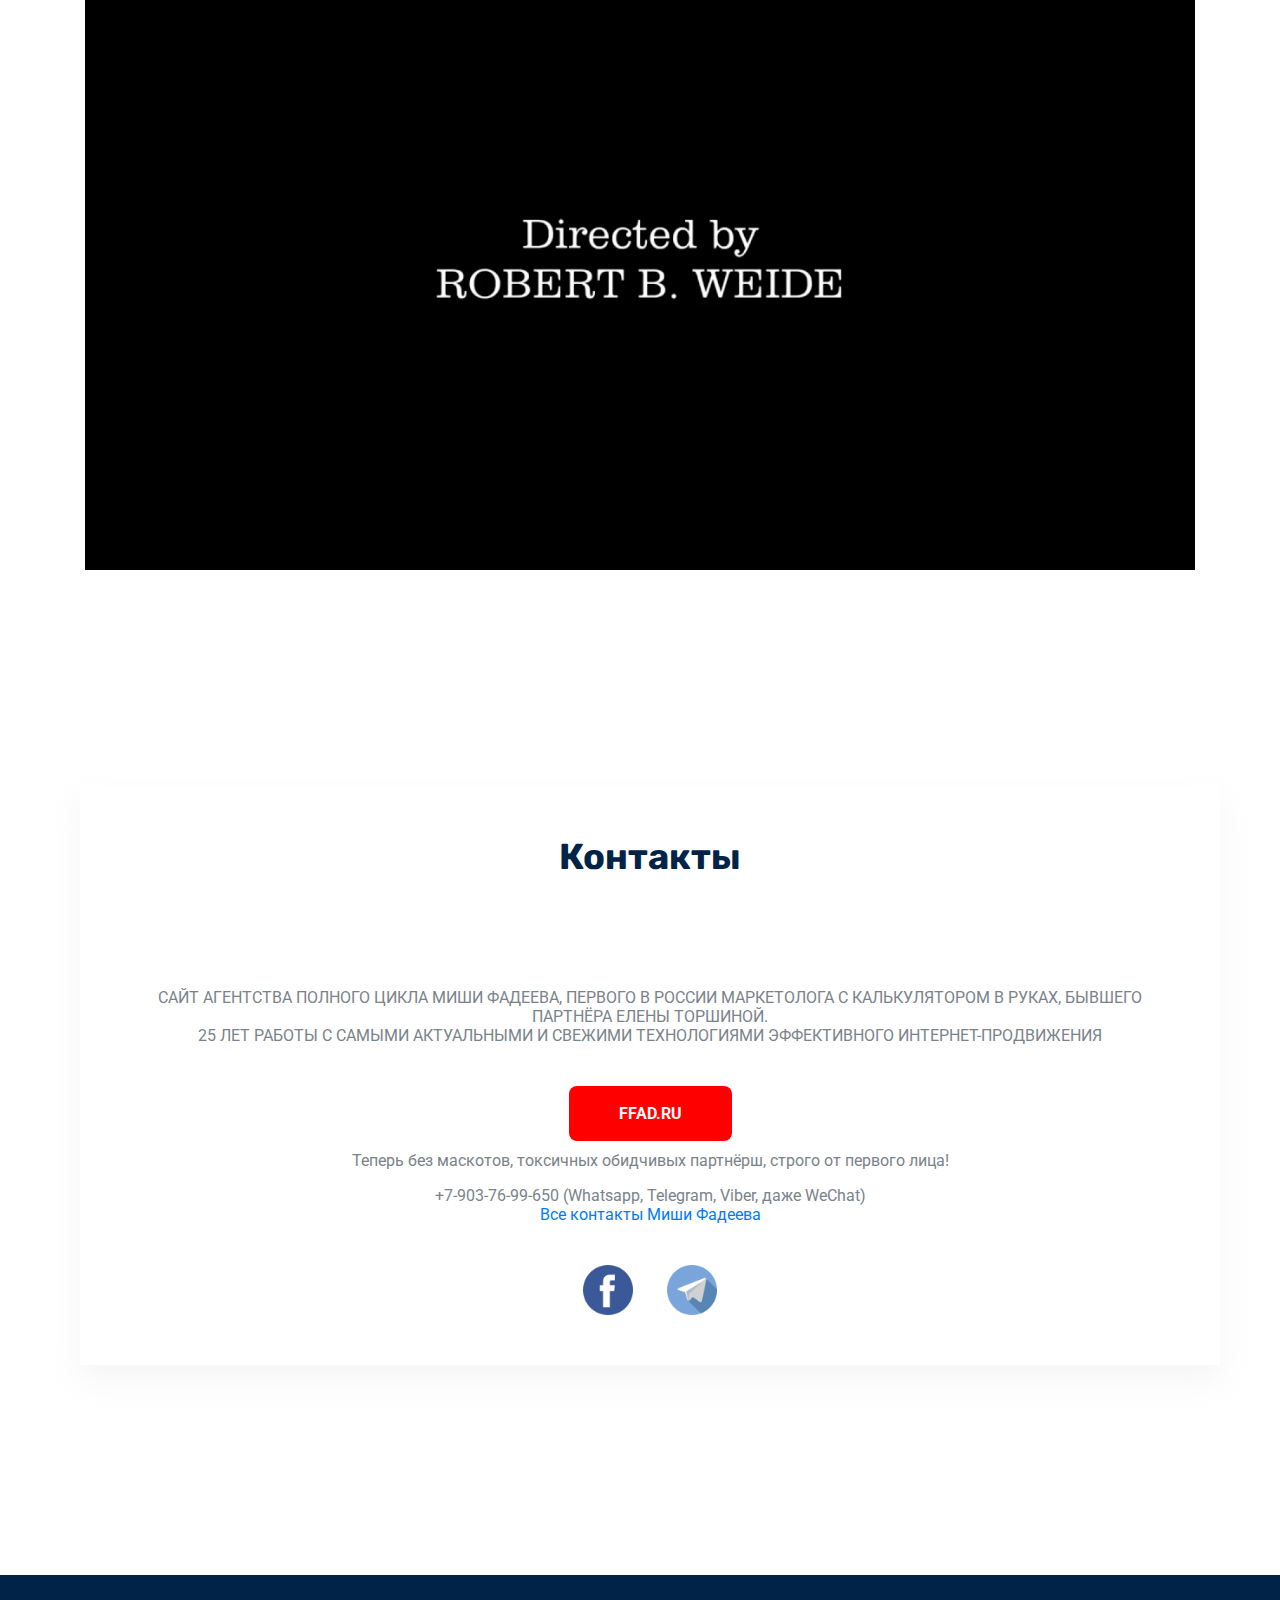
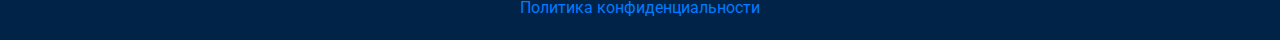
==== commit 537e6c47: "правки" ====
--- a/index.html
+++ b/index.html
@@ -43,12 +43,12 @@
                         <li class="nav-item">
                             <a class="nav-link" href="#without">Без Елены Торшиной</a>
                         </li>
-                        <li class="nav-item">
-                            <a class="nav-link" href="#uslugi">Услуги</a>
-                        </li>
-                        <li class="nav-item">
-                            <a class="nav-link" href="#case">Кейсы</a>
-                        </li>
+<!--                        <li class="nav-item">-->
+<!--                            <a class="nav-link" href="#uslugi">Услуги</a>-->
+<!--                        </li>-->
+<!--                        <li class="nav-item">-->
+<!--                            <a class="nav-link" href="#case">Кейсы</a>-->
+<!--                        </li>-->
                         <li class="nav-item">
                             <a class="nav-link" href="#contact">Контакты</a>
                         </li>
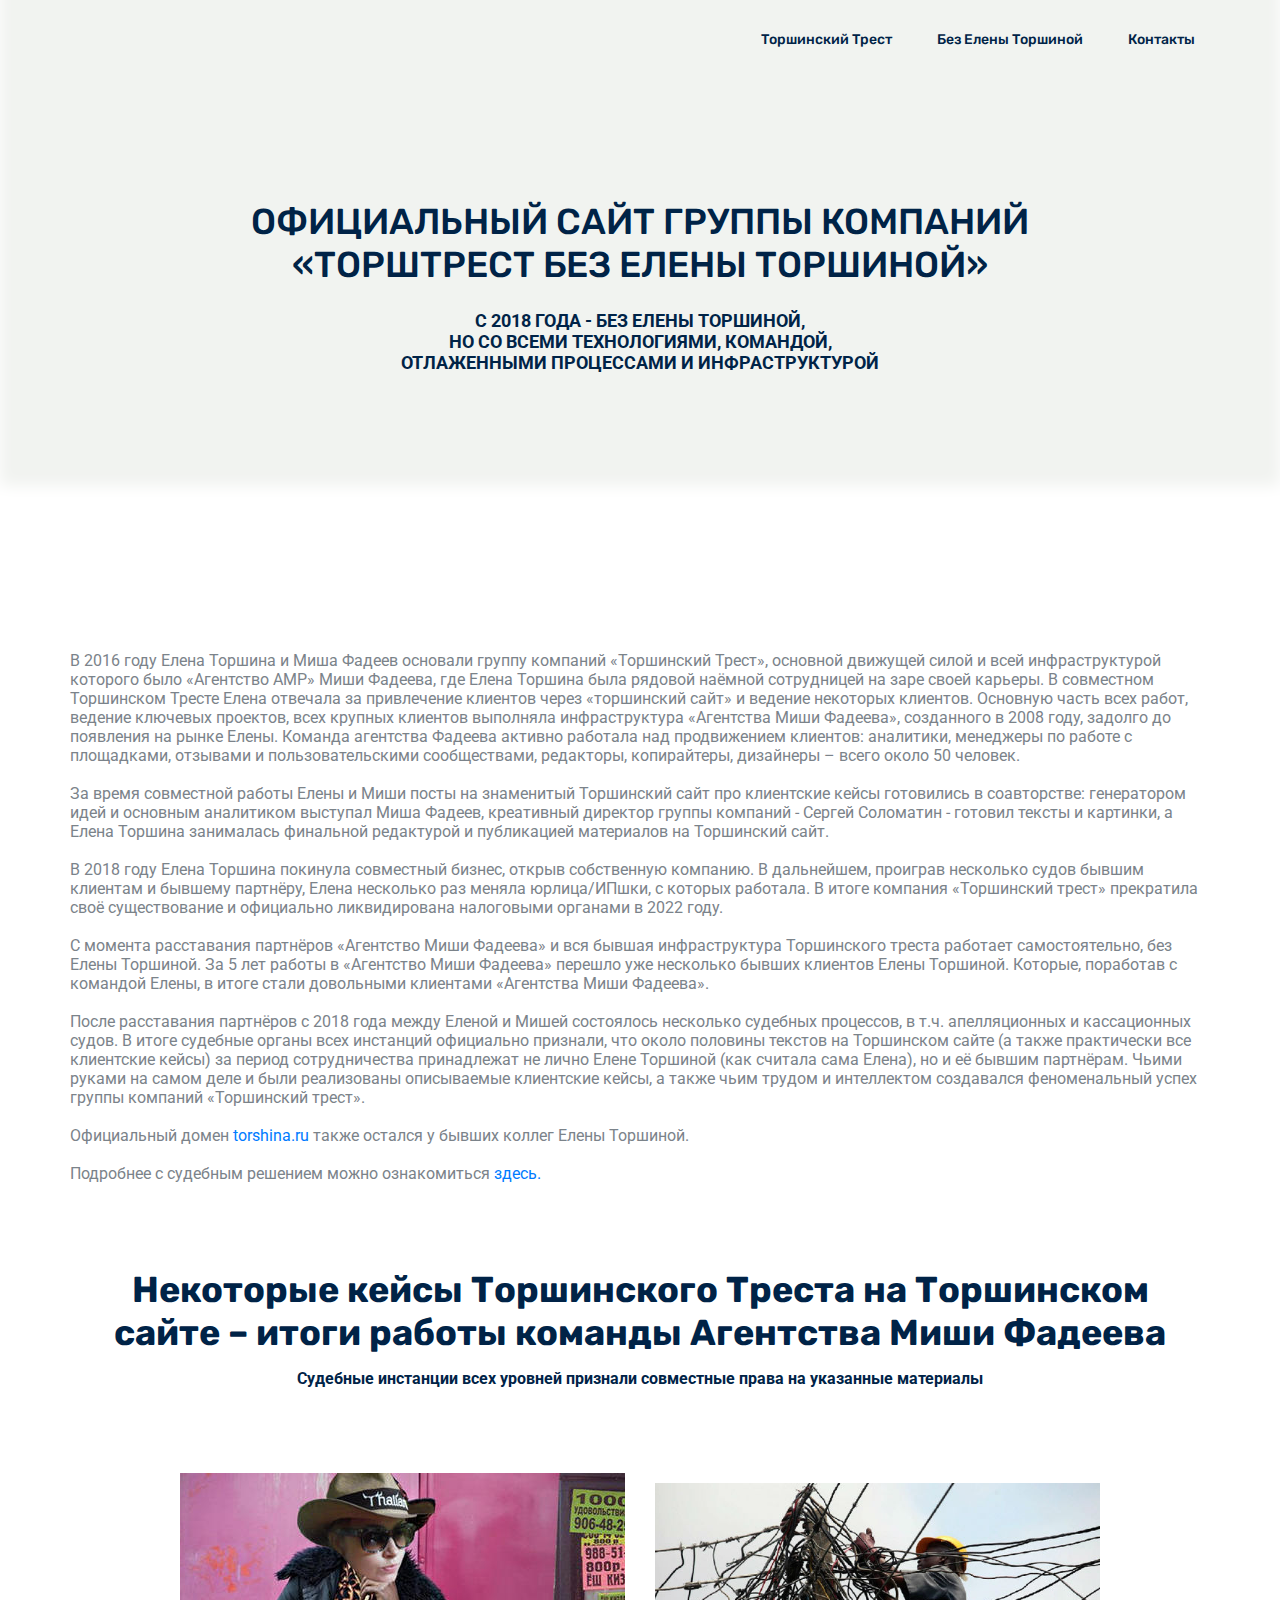
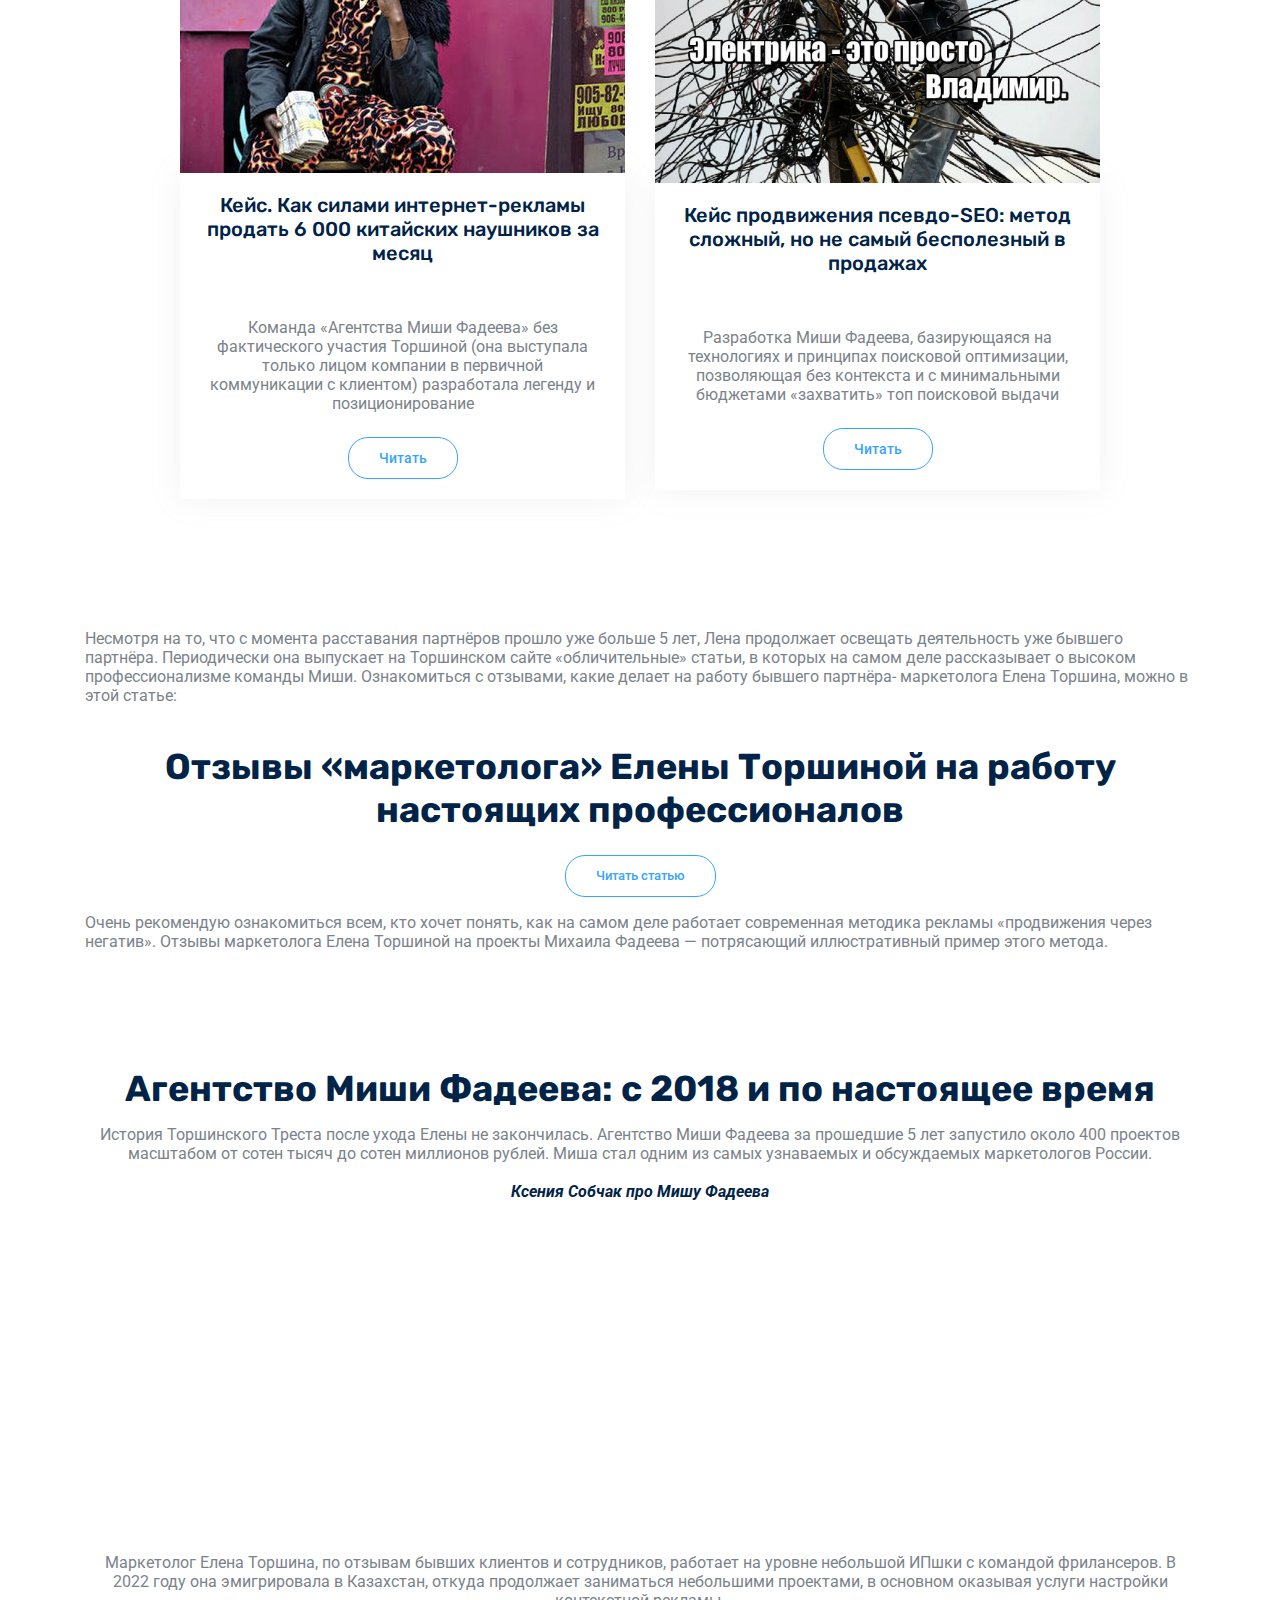
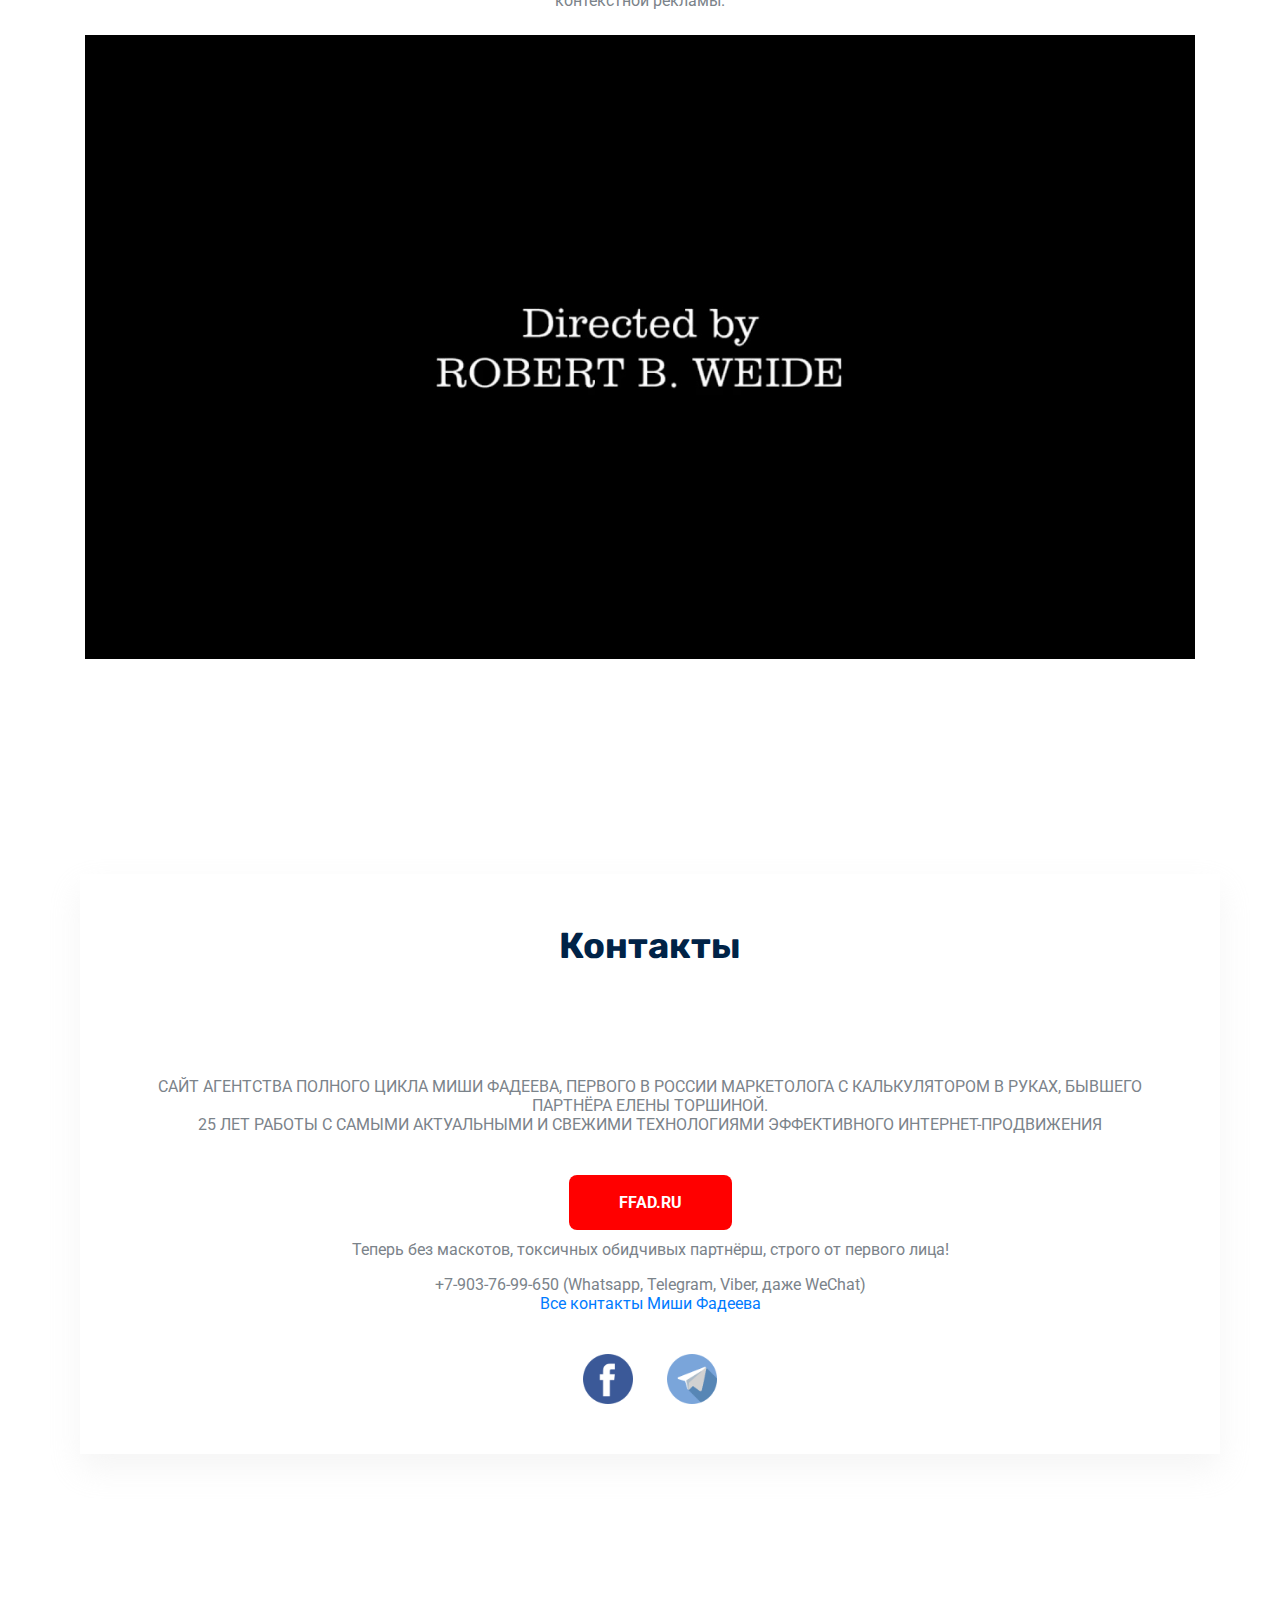
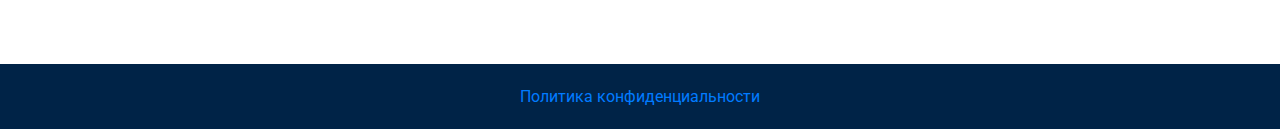
==== commit 479af02e: "правки" ====
--- a/index.html
+++ b/index.html
@@ -43,12 +43,12 @@
                         <li class="nav-item">
                             <a class="nav-link" href="#without">Без Елены Торшиной</a>
                         </li>
-<!--                        <li class="nav-item">-->
-<!--                            <a class="nav-link" href="#uslugi">Услуги</a>-->
-<!--                        </li>-->
-<!--                        <li class="nav-item">-->
-<!--                            <a class="nav-link" href="#case">Кейсы</a>-->
-<!--                        </li>-->
+                        <!--                        <li class="nav-item">-->
+                        <!--                            <a class="nav-link" href="#uslugi">Услуги</a>-->
+                        <!--                        </li>-->
+                        <!--                        <li class="nav-item">-->
+                        <!--                            <a class="nav-link" href="#case">Кейсы</a>-->
+                        <!--                        </li>-->
                         <li class="nav-item">
                             <a class="nav-link" href="#contact">Контакты</a>
                         </li>
@@ -115,15 +115,15 @@
                         официально признали, что около половины текстов на Торшинском сайте (а также практически все
                         клиентские кейсы) за период сотрудничества принадлежат не лично Елене Торшиной (как считала сама
                         Елена), но и её бывшим партнёрам. Чьими руками на самом деле и были реализованы описываемые
-                        клиентские кейсы.<br><br>
-
-                        Официальный домен <a href="https://torshina.ru" target="_blank">torshina.ru</a> также остался не
-                        у Елены
-                        Торшиной.<br><br>
+                        клиентские кейсы, а также чьим трудом и интеллектом создавался феноменальный успех группы
+                        компаний «Торшинский трест».<br><br>
+
+                        Официальный домен <a href="https://torshina.ru" target="_blank">torshina.ru</a> также остался у
+                        бывших коллег Елены Торшиной.<br><br>
 
                         Подробнее с судебным решением можно ознакомиться <a
                             href="https://vc.ru/legal/277552-elena-torshina-snova-proigrala-sud-fadeevu-schet-serii-4-0-v-polzu-fadeeva"
-                            target="_blank">здесь</a><br><br>
+                            target="_blank">здесь.</a><br><br>
                     </p>
                 </div>
             </div>
@@ -236,8 +236,8 @@
                 Несмотря на то, что с момента расставания партнёров прошло уже больше 5 лет, Лена продолжает освещать
                 деятельность уже бывшего партнёра. Периодически она выпускает на Торшинском сайте «обличительные»
                 статьи, в которых на самом деле рассказывает о высоком профессионализме команды Миши.
-                Ознакомиться с разбором, какие делает на работу бывшего партнёра-маркетолога отзывы Елена Торшина, можно
-                в этой статье:
+                Ознакомиться с отзывами, какие делает на работу бывшего партнёра- маркетолога Елена Торшина, можно в
+                этой статье:
 
             </p>
             <h2 class="mb-4 mt-4">Отзывы «маркетолога» Елены Торшиной на работу
@@ -245,6 +245,10 @@
             <a target="_blank" href="/otzyvy" class="genric-btn info-border circle">
                 Читать статью
             </a>
+            <p></p>
+            <p >Очень рекомендую ознакомиться всем, кто хочет понять, как на самом деле работает современная методика
+                рекламы «продвижения через негатив». Отзывы маркетолога Елена Торшиной на проекты Михаила Фадеева —
+                потрясающий иллюстративный пример этого метода.</p>
         </div>
     </div>
 </section>
@@ -444,7 +448,8 @@
                 самых
                 узнаваемых и обсуждаемых маркетологов России.<br><br>
             </p>
-            <p style="font-weight: bold; color: #002347; margin-bottom: 5px">Ксения Собчак про Мишу Фадеева</p>
+            <p style="font-weight: bold; color: #002347; margin-bottom: 5px" class="font-style-italic">Ксения Собчак про
+                Мишу Фадеева</p>
             <iframe width="560" height="315" src="https://www.youtube.com/embed/kkGeOyabL0c?si=M_AgoomQbf4dCfRi"
                     title="YouTube video player" frameborder="0"
                     allow="accelerometer; autoplay; clipboard-write; encrypted-media; gyroscope; picture-in-picture; web-share"
--- a/css/style.css
+++ b/css/style.css
@@ -3377,6 +3377,9 @@
   flex-direction: column;
   align-items: center;
 }
+.font-style-italic {
+  font-style: italic !important;
+}
 .article-review_container h2 {
   font-size: 36px;
   font-weight: bold;
